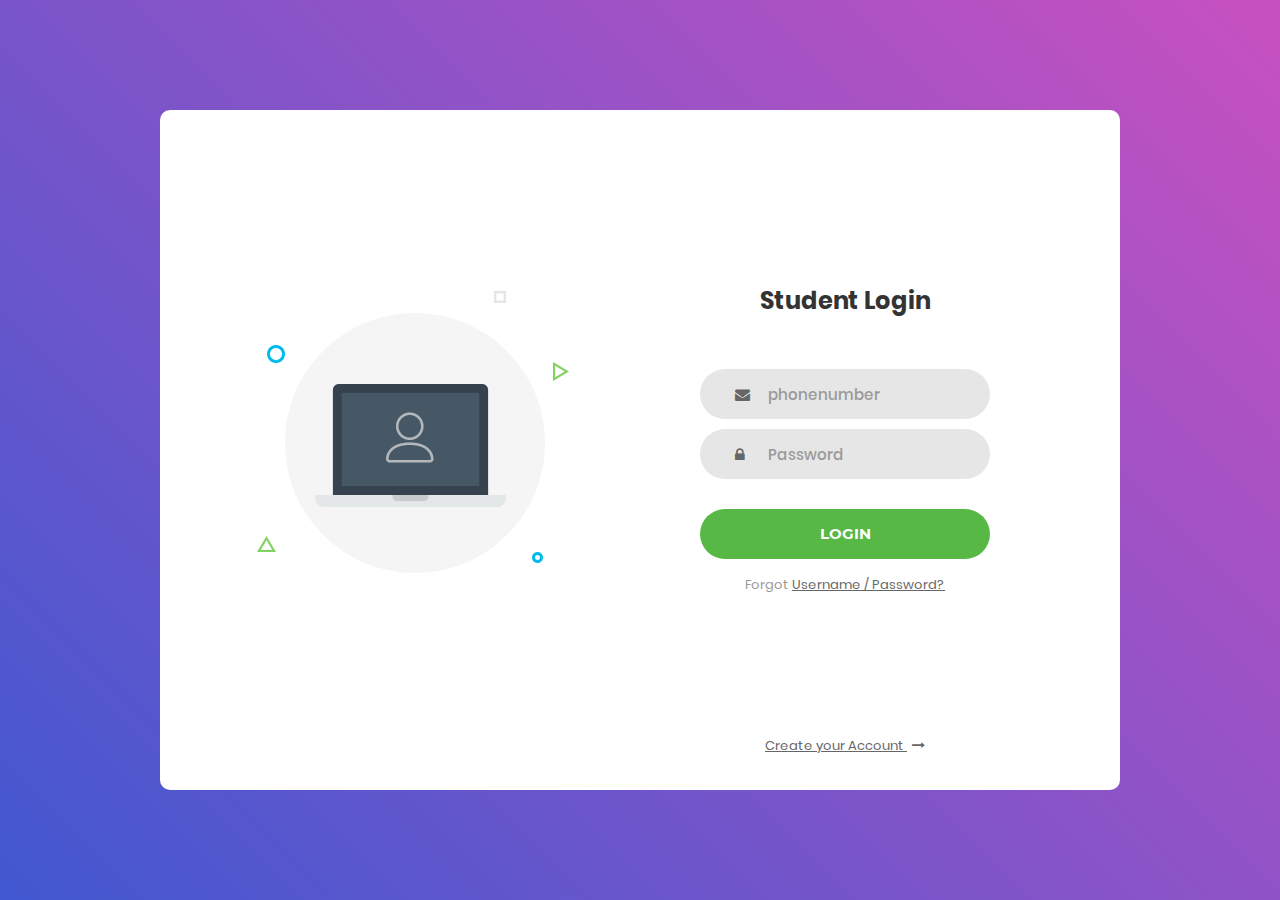
==== index.html @ 77979a13 "Add files via upload" ====
<!DOCTYPE html>
<html lang="en">
<head>
	<title>Login V1</title>
	<meta charset="UTF-8">
	<meta name="viewport" content="width=device-width, initial-scale=1">
<!--===============================================================================================-->	
	<link rel="icon" type="image/png" href="images/icons/favicon.ico"/>
<!--===============================================================================================-->
	<link rel="stylesheet" type="text/css" href="vendor/bootstrap/css/bootstrap.min.css">
<!--===============================================================================================-->
	<link rel="stylesheet" type="text/css" href="fonts/font-awesome-4.7.0/css/font-awesome.min.css">
<!--===============================================================================================-->
	<link rel="stylesheet" type="text/css" href="vendor/animate/animate.css">
<!--===============================================================================================-->	
	<link rel="stylesheet" type="text/css" href="vendor/css-hamburgers/hamburgers.min.css">
<!--===============================================================================================-->
	<link rel="stylesheet" type="text/css" href="vendor/select2/select2.min.css">
<!--===============================================================================================-->
	<link rel="stylesheet" type="text/css" href="css/util.css">
	<link rel="stylesheet" type="text/css" href="css/main.css">
<!--===============================================================================================-->
</head>
<body>
	
	<div class="limiter">
		<div class="container-login100">
			<div class="wrap-login100">
				<div class="login100-pic js-tilt" data-tilt>
					<img src="images/img-01.png" alt="IMG">
				</div>

				<form class="login100-form validate-form">
					<span class="login100-form-title">
						Student Login
					</span>

					<div class="wrap-input100 validate-input" data-validate = "Valid email is required: ex@abc.xyz">
						<input class="input100" type="text" name="phone" placeholder="phonenumber">
						<span class="focus-input100"></span>
						<span class="symbol-input100">
							<i class="fa fa-envelope" aria-hidden="true"></i>
						</span>
					</div>

					<div class="wrap-input100 validate-input" data-validate = "Password is required">
						<input class="input100" type="password" name="pass" placeholder="Password">
						<span class="focus-input100"></span>
						<span class="symbol-input100">
							<i class="fa fa-lock" aria-hidden="true"></i>
						</span>
					</div>
					
					<div class="container-login100-form-btn">
						<button class="login100-form-btn">
							Login
						</button>
					</div>

					<div class="text-center p-t-12">
						<span class="txt1">
							Forgot
						</span>
						<a class="txt2" href="#">
							Username / Password?
						</a>
					</div>

					<div class="text-center p-t-136">
						<a class="txt2" href="#">
							Create your Account
							<i class="fa fa-long-arrow-right m-l-5" aria-hidden="true"></i>
						</a>
					</div>
				</form>
			</div>
		</div>
	</div>
	
	

	
<!--===============================================================================================-->	
	<script src="vendor/jquery/jquery-3.2.1.min.js"></script>
<!--===============================================================================================-->
	<script src="vendor/bootstrap/js/popper.js"></script>
	<script src="vendor/bootstrap/js/bootstrap.min.js"></script>
<!--===============================================================================================-->
	<script src="vendor/select2/select2.min.js"></script>
<!--===============================================================================================-->
	<script src="vendor/tilt/tilt.jquery.min.js"></script>
	<script >
		$('.js-tilt').tilt({
			scale: 1.1
		})
	</script>
<!--===============================================================================================-->
	<script src="js/main.js"></script>

</body>
</html>
---- css/util.css ----
/*[ FONT SIZE ]
///////////////////////////////////////////////////////////
*/
.fs-1 {font-size: 1px;}
.fs-2 {font-size: 2px;}
.fs-3 {font-size: 3px;}
.fs-4 {font-size: 4px;}
.fs-5 {font-size: 5px;}
.fs-6 {font-size: 6px;}
.fs-7 {font-size: 7px;}
.fs-8 {font-size: 8px;}
.fs-9 {font-size: 9px;}
.fs-10 {font-size: 10px;}
.fs-11 {font-size: 11px;}
.fs-12 {font-size: 12px;}
.fs-13 {font-size: 13px;}
.fs-14 {font-size: 14px;}
.fs-15 {font-size: 15px;}
.fs-16 {font-size: 16px;}
.fs-17 {font-size: 17px;}
.fs-18 {font-size: 18px;}
.fs-19 {font-size: 19px;}
.fs-20 {font-size: 20px;}
.fs-21 {font-size: 21px;}
.fs-22 {font-size: 22px;}
.fs-23 {font-size: 23px;}
.fs-24 {font-size: 24px;}
.fs-25 {font-size: 25px;}
.fs-26 {font-size: 26px;}
.fs-27 {font-size: 27px;}
.fs-28 {font-size: 28px;}
.fs-29 {font-size: 29px;}
.fs-30 {font-size: 30px;}
.fs-31 {font-size: 31px;}
.fs-32 {font-size: 32px;}
.fs-33 {font-size: 33px;}
.fs-34 {font-size: 34px;}
.fs-35 {font-size: 35px;}
.fs-36 {font-size: 36px;}
.fs-37 {font-size: 37px;}
.fs-38 {font-size: 38px;}
.fs-39 {font-size: 39px;}
.fs-40 {font-size: 40px;}
.fs-41 {font-size: 41px;}
.fs-42 {font-size: 42px;}
.fs-43 {font-size: 43px;}
.fs-44 {font-size: 44px;}
.fs-45 {font-size: 45px;}
.fs-46 {font-size: 46px;}
.fs-47 {font-size: 47px;}
.fs-48 {font-size: 48px;}
.fs-49 {font-size: 49px;}
.fs-50 {font-size: 50px;}
.fs-51 {font-size: 51px;}
.fs-52 {font-size: 52px;}
.fs-53 {font-size: 53px;}
.fs-54 {font-size: 54px;}
.fs-55 {font-size: 55px;}
.fs-56 {font-size: 56px;}
.fs-57 {font-size: 57px;}
.fs-58 {font-size: 58px;}
.fs-59 {font-size: 59px;}
.fs-60 {font-size: 60px;}
.fs-61 {font-size: 61px;}
.fs-62 {font-size: 62px;}
.fs-63 {font-size: 63px;}
.fs-64 {font-size: 64px;}
.fs-65 {font-size: 65px;}
.fs-66 {font-size: 66px;}
.fs-67 {font-size: 67px;}
.fs-68 {font-size: 68px;}
.fs-69 {font-size: 69px;}
.fs-70 {font-size: 70px;}
.fs-71 {font-size: 71px;}
.fs-72 {font-size: 72px;}
.fs-73 {font-size: 73px;}
.fs-74 {font-size: 74px;}
.fs-75 {font-size: 75px;}
.fs-76 {font-size: 76px;}
.fs-77 {font-size: 77px;}
.fs-78 {font-size: 78px;}
.fs-79 {font-size: 79px;}
.fs-80 {font-size: 80px;}
.fs-81 {font-size: 81px;}
.fs-82 {font-size: 82px;}
.fs-83 {font-size: 83px;}
.fs-84 {font-size: 84px;}
.fs-85 {font-size: 85px;}
.fs-86 {font-size: 86px;}
.fs-87 {font-size: 87px;}
.fs-88 {font-size: 88px;}
.fs-89 {font-size: 89px;}
.fs-90 {font-size: 90px;}
.fs-91 {font-size: 91px;}
.fs-92 {font-size: 92px;}
.fs-93 {font-size: 93px;}
.fs-94 {font-size: 94px;}
.fs-95 {font-size: 95px;}
.fs-96 {font-size: 96px;}
.fs-97 {font-size: 97px;}
.fs-98 {font-size: 98px;}
.fs-99 {font-size: 99px;}
.fs-100 {font-size: 100px;}
.fs-101 {font-size: 101px;}
.fs-102 {font-size: 102px;}
.fs-103 {font-size: 103px;}
.fs-104 {font-size: 104px;}
.fs-105 {font-size: 105px;}
.fs-106 {font-size: 106px;}
.fs-107 {font-size: 107px;}
.fs-108 {font-size: 108px;}
.fs-109 {font-size: 109px;}
.fs-110 {font-size: 110px;}
.fs-111 {font-size: 111px;}
.fs-112 {font-size: 112px;}
.fs-113 {font-size: 113px;}
.fs-114 {font-size: 114px;}
.fs-115 {font-size: 115px;}
.fs-116 {font-size: 116px;}
.fs-117 {font-size: 117px;}
.fs-118 {font-size: 118px;}
.fs-119 {font-size: 119px;}
.fs-120 {font-size: 120px;}
.fs-121 {font-size: 121px;}
.fs-122 {font-size: 122px;}
.fs-123 {font-size: 123px;}
.fs-124 {font-size: 124px;}
.fs-125 {font-size: 125px;}
.fs-126 {font-size: 126px;}
.fs-127 {font-size: 127px;}
.fs-128 {font-size: 128px;}
.fs-129 {font-size: 129px;}
.fs-130 {font-size: 130px;}
.fs-131 {font-size: 131px;}
.fs-132 {font-size: 132px;}
.fs-133 {font-size: 133px;}
.fs-134 {font-size: 134px;}
.fs-135 {font-size: 135px;}
.fs-136 {font-size: 136px;}
.fs-137 {font-size: 137px;}
.fs-138 {font-size: 138px;}
.fs-139 {font-size: 139px;}
.fs-140 {font-size: 140px;}
.fs-141 {font-size: 141px;}
.fs-142 {font-size: 142px;}
.fs-143 {font-size: 143px;}
.fs-144 {font-size: 144px;}
.fs-145 {font-size: 145px;}
.fs-146 {font-size: 146px;}
.fs-147 {font-size: 147px;}
.fs-148 {font-size: 148px;}
.fs-149 {font-size: 149px;}
.fs-150 {font-size: 150px;}
.fs-151 {font-size: 151px;}
.fs-152 {font-size: 152px;}
.fs-153 {font-size: 153px;}
.fs-154 {font-size: 154px;}
.fs-155 {font-size: 155px;}
.fs-156 {font-size: 156px;}
.fs-157 {font-size: 157px;}
.fs-158 {font-size: 158px;}
.fs-159 {font-size: 159px;}
.fs-160 {font-size: 160px;}
.fs-161 {font-size: 161px;}
.fs-162 {font-size: 162px;}
.fs-163 {font-size: 163px;}
.fs-164 {font-size: 164px;}
.fs-165 {font-size: 165px;}
.fs-166 {font-size: 166px;}
.fs-167 {font-size: 167px;}
.fs-168 {font-size: 168px;}
.fs-169 {font-size: 169px;}
.fs-170 {font-size: 170px;}
.fs-171 {font-size: 171px;}
.fs-172 {font-size: 172px;}
.fs-173 {font-size: 173px;}
.fs-174 {font-size: 174px;}
.fs-175 {font-size: 175px;}
.fs-176 {font-size: 176px;}
.fs-177 {font-size: 177px;}
.fs-178 {font-size: 178px;}
.fs-179 {font-size: 179px;}
.fs-180 {font-size: 180px;}
.fs-181 {font-size: 181px;}
.fs-182 {font-size: 182px;}
.fs-183 {font-size: 183px;}
.fs-184 {font-size: 184px;}
.fs-185 {font-size: 185px;}
.fs-186 {font-size: 186px;}
.fs-187 {font-size: 187px;}
.fs-188 {font-size: 188px;}
.fs-189 {font-size: 189px;}
.fs-190 {font-size: 190px;}
.fs-191 {font-size: 191px;}
.fs-192 {font-size: 192px;}
.fs-193 {font-size: 193px;}
.fs-194 {font-size: 194px;}
.fs-195 {font-size: 195px;}
.fs-196 {font-size: 196px;}
.fs-197 {font-size: 197px;}
.fs-198 {font-size: 198px;}
.fs-199 {font-size: 199px;}
.fs-200 {font-size: 200px;}

/*[ PADDING ]
///////////////////////////////////////////////////////////
*/
.p-t-0 {padding-top: 0px;}
.p-t-1 {padding-top: 1px;}
.p-t-2 {padding-top: 2px;}
.p-t-3 {padding-top: 3px;}
.p-t-4 {padding-top: 4px;}
.p-t-5 {padding-top: 5px;}
.p-t-6 {padding-top: 6px;}
.p-t-7 {padding-top: 7px;}
.p-t-8 {padding-top: 8px;}
.p-t-9 {padding-top: 9px;}
.p-t-10 {padding-top: 10px;}
.p-t-11 {padding-top: 11px;}
.p-t-12 {padding-top: 12px;}
.p-t-13 {padding-top: 13px;}
.p-t-14 {padding-top: 14px;}
.p-t-15 {padding-top: 15px;}
.p-t-16 {padding-top: 16px;}
.p-t-17 {padding-top: 17px;}
.p-t-18 {padding-top: 18px;}
.p-t-19 {padding-top: 19px;}
.p-t-20 {padding-top: 20px;}
.p-t-21 {padding-top: 21px;}
.p-t-22 {padding-top: 22px;}
.p-t-23 {padding-top: 23px;}
.p-t-24 {padding-top: 24px;}
.p-t-25 {padding-top: 25px;}
.p-t-26 {padding-top: 26px;}
.p-t-27 {padding-top: 27px;}
.p-t-28 {padding-top: 28px;}
.p-t-29 {padding-top: 29px;}
.p-t-30 {padding-top: 30px;}
.p-t-31 {padding-top: 31px;}
.p-t-32 {padding-top: 32px;}
.p-t-33 {padding-top: 33px;}
.p-t-34 {padding-top: 34px;}
.p-t-35 {padding-top: 35px;}
.p-t-36 {padding-top: 36px;}
.p-t-37 {padding-top: 37px;}
.p-t-38 {padding-top: 38px;}
.p-t-39 {padding-top: 39px;}
.p-t-40 {padding-top: 40px;}
.p-t-41 {padding-top: 41px;}
.p-t-42 {padding-top: 42px;}
.p-t-43 {padding-top: 43px;}
.p-t-44 {padding-top: 44px;}
.p-t-45 {padding-top: 45px;}
.p-t-46 {padding-top: 46px;}
.p-t-47 {padding-top: 47px;}
.p-t-48 {padding-top: 48px;}
.p-t-49 {padding-top: 49px;}
.p-t-50 {padding-top: 50px;}
.p-t-51 {padding-top: 51px;}
.p-t-52 {padding-top: 52px;}
.p-t-53 {padding-top: 53px;}
.p-t-54 {padding-top: 54px;}
.p-t-55 {padding-top: 55px;}
.p-t-56 {padding-top: 56px;}
.p-t-57 {padding-top: 57px;}
.p-t-58 {padding-top: 58px;}
.p-t-59 {padding-top: 59px;}
.p-t-60 {padding-top: 60px;}
.p-t-61 {padding-top: 61px;}
.p-t-62 {padding-top: 62px;}
.p-t-63 {padding-top: 63px;}
.p-t-64 {padding-top: 64px;}
.p-t-65 {padding-top: 65px;}
.p-t-66 {padding-top: 66px;}
.p-t-67 {padding-top: 67px;}
.p-t-68 {padding-top: 68px;}
.p-t-69 {padding-top: 69px;}
.p-t-70 {padding-top: 70px;}
.p-t-71 {padding-top: 71px;}
.p-t-72 {padding-top: 72px;}
.p-t-73 {padding-top: 73px;}
.p-t-74 {padding-top: 74px;}
.p-t-75 {padding-top: 75px;}
.p-t-76 {padding-top: 76px;}
.p-t-77 {padding-top: 77px;}
.p-t-78 {padding-top: 78px;}
.p-t-79 {padding-top: 79px;}
.p-t-80 {padding-top: 80px;}
.p-t-81 {padding-top: 81px;}
.p-t-82 {padding-top: 82px;}
.p-t-83 {padding-top: 83px;}
.p-t-84 {padding-top: 84px;}
.p-t-85 {padding-top: 85px;}
.p-t-86 {padding-top: 86px;}
.p-t-87 {padding-top: 87px;}
.p-t-88 {padding-top: 88px;}
.p-t-89 {padding-top: 89px;}
.p-t-90 {padding-top: 90px;}
.p-t-91 {padding-top: 91px;}
.p-t-92 {padding-top: 92px;}
.p-t-93 {padding-top: 93px;}
.p-t-94 {padding-top: 94px;}
.p-t-95 {padding-top: 95px;}
.p-t-96 {padding-top: 96px;}
.p-t-97 {padding-top: 97px;}
.p-t-98 {padding-top: 98px;}
.p-t-99 {padding-top: 99px;}
.p-t-100 {padding-top: 100px;}
.p-t-101 {padding-top: 101px;}
.p-t-102 {padding-top: 102px;}
.p-t-103 {padding-top: 103px;}
.p-t-104 {padding-top: 104px;}
.p-t-105 {padding-top: 105px;}
.p-t-106 {padding-top: 106px;}
.p-t-107 {padding-top: 107px;}
.p-t-108 {padding-top: 108px;}
.p-t-109 {padding-top: 109px;}
.p-t-110 {padding-top: 110px;}
.p-t-111 {padding-top: 111px;}
.p-t-112 {padding-top: 112px;}
.p-t-113 {padding-top: 113px;}
.p-t-114 {padding-top: 114px;}
.p-t-115 {padding-top: 115px;}
.p-t-116 {padding-top: 116px;}
.p-t-117 {padding-top: 117px;}
.p-t-118 {padding-top: 118px;}
.p-t-119 {padding-top: 119px;}
.p-t-120 {padding-top: 120px;}
.p-t-121 {padding-top: 121px;}
.p-t-122 {padding-top: 122px;}
.p-t-123 {padding-top: 123px;}
.p-t-124 {padding-top: 124px;}
.p-t-125 {padding-top: 125px;}
.p-t-126 {padding-top: 126px;}
.p-t-127 {padding-top: 127px;}
.p-t-128 {padding-top: 128px;}
.p-t-129 {padding-top: 129px;}
.p-t-130 {padding-top: 130px;}
.p-t-131 {padding-top: 131px;}
.p-t-132 {padding-top: 132px;}
.p-t-133 {padding-top: 133px;}
.p-t-134 {padding-top: 134px;}
.p-t-135 {padding-top: 135px;}
.p-t-136 {padding-top: 136px;}
.p-t-137 {padding-top: 137px;}
.p-t-138 {padding-top: 138px;}
.p-t-139 {padding-top: 139px;}
.p-t-140 {padding-top: 140px;}
.p-t-141 {padding-top: 141px;}
.p-t-142 {padding-top: 142px;}
.p-t-143 {padding-top: 143px;}
.p-t-144 {padding-top: 144px;}
.p-t-145 {padding-top: 145px;}
.p-t-146 {padding-top: 146px;}
.p-t-147 {padding-top: 147px;}
.p-t-148 {padding-top: 148px;}
.p-t-149 {padding-top: 149px;}
.p-t-150 {padding-top: 150px;}
.p-t-151 {padding-top: 151px;}
.p-t-152 {padding-top: 152px;}
.p-t-153 {padding-top: 153px;}
.p-t-154 {padding-top: 154px;}
.p-t-155 {padding-top: 155px;}
.p-t-156 {padding-top: 156px;}
.p-t-157 {padding-top: 157px;}
.p-t-158 {padding-top: 158px;}
.p-t-159 {padding-top: 159px;}
.p-t-160 {padding-top: 160px;}
.p-t-161 {padding-top: 161px;}
.p-t-162 {padding-top: 162px;}
.p-t-163 {padding-top: 163px;}
.p-t-164 {padding-top: 164px;}
.p-t-165 {padding-top: 165px;}
.p-t-166 {padding-top: 166px;}
.p-t-167 {padding-top: 167px;}
.p-t-168 {padding-top: 168px;}
.p-t-169 {padding-top: 169px;}
.p-t-170 {padding-top: 170px;}
.p-t-171 {padding-top: 171px;}
.p-t-172 {padding-top: 172px;}
.p-t-173 {padding-top: 173px;}
.p-t-174 {padding-top: 174px;}
.p-t-175 {padding-top: 175px;}
.p-t-176 {padding-top: 176px;}
.p-t-177 {padding-top: 177px;}
.p-t-178 {padding-top: 178px;}
.p-t-179 {padding-top: 179px;}
.p-t-180 {padding-top: 180px;}
.p-t-181 {padding-top: 181px;}
.p-t-182 {padding-top: 182px;}
.p-t-183 {padding-top: 183px;}
.p-t-184 {padding-top: 184px;}
.p-t-185 {padding-top: 185px;}
.p-t-186 {padding-top: 186px;}
.p-t-187 {padding-top: 187px;}
.p-t-188 {padding-top: 188px;}
.p-t-189 {padding-top: 189px;}
.p-t-190 {padding-top: 190px;}
.p-t-191 {padding-top: 191px;}
.p-t-192 {padding-top: 192px;}
.p-t-193 {padding-top: 193px;}
.p-t-194 {padding-top: 194px;}
.p-t-195 {padding-top: 195px;}
.p-t-196 {padding-top: 196px;}
.p-t-197 {padding-top: 197px;}
.p-t-198 {padding-top: 198px;}
.p-t-199 {padding-top: 199px;}
.p-t-200 {padding-top: 200px;}
.p-t-201 {padding-top: 201px;}
.p-t-202 {padding-top: 202px;}
.p-t-203 {padding-top: 203px;}
.p-t-204 {padding-top: 204px;}
.p-t-205 {padding-top: 205px;}
.p-t-206 {padding-top: 206px;}
.p-t-207 {padding-top: 207px;}
.p-t-208 {padding-top: 208px;}
.p-t-209 {padding-top: 209px;}
.p-t-210 {padding-top: 210px;}
.p-t-211 {padding-top: 211px;}
.p-t-212 {padding-top: 212px;}
.p-t-213 {padding-top: 213px;}
.p-t-214 {padding-top: 214px;}
.p-t-215 {padding-top: 215px;}
.p-t-216 {padding-top: 216px;}
.p-t-217 {padding-top: 217px;}
.p-t-218 {padding-top: 218px;}
.p-t-219 {padding-top: 219px;}
.p-t-220 {padding-top: 220px;}
.p-t-221 {padding-top: 221px;}
.p-t-222 {padding-top: 222px;}
.p-t-223 {padding-top: 223px;}
.p-t-224 {padding-top: 224px;}
.p-t-225 {padding-top: 225px;}
.p-t-226 {padding-top: 226px;}
.p-t-227 {padding-top: 227px;}
.p-t-228 {padding-top: 228px;}
.p-t-229 {padding-top: 229px;}
.p-t-230 {padding-top: 230px;}
.p-t-231 {padding-top: 231px;}
.p-t-232 {padding-top: 232px;}
.p-t-233 {padding-top: 233px;}
.p-t-234 {padding-top: 234px;}
.p-t-235 {padding-top: 235px;}
.p-t-236 {padding-top: 236px;}
.p-t-237 {padding-top: 237px;}
.p-t-238 {padding-top: 238px;}
.p-t-239 {padding-top: 239px;}
.p-t-240 {padding-top: 240px;}
.p-t-241 {padding-top: 241px;}
.p-t-242 {padding-top: 242px;}
.p-t-243 {padding-top: 243px;}
.p-t-244 {padding-top: 244px;}
.p-t-245 {padding-top: 245px;}
.p-t-246 {padding-top: 246px;}
.p-t-247 {padding-top: 247px;}
.p-t-248 {padding-top: 248px;}
.p-t-249 {padding-top: 249px;}
.p-t-250 {padding-top: 250px;}
.p-b-0 {padding-bottom: 0px;}
.p-b-1 {padding-bottom: 1px;}
.p-b-2 {padding-bottom: 2px;}
.p-b-3 {padding-bottom: 3px;}
.p-b-4 {padding-bottom: 4px;}
.p-b-5 {padding-bottom: 5px;}
.p-b-6 {padding-bottom: 6px;}
.p-b-7 {padding-bottom: 7px;}
.p-b-8 {padding-bottom: 8px;}
.p-b-9 {padding-bottom: 9px;}
.p-b-10 {padding-bottom: 10px;}
.p-b-11 {padding-bottom: 11px;}
.p-b-12 {padding-bottom: 12px;}
.p-b-13 {padding-bottom: 13px;}
.p-b-14 {padding-bottom: 14px;}
.p-b-15 {padding-bottom: 15px;}
.p-b-16 {padding-bottom: 16px;}
.p-b-17 {padding-bottom: 17px;}
.p-b-18 {padding-bottom: 18px;}
.p-b-19 {padding-bottom: 19px;}
.p-b-20 {padding-bottom: 20px;}
.p-b-21 {padding-bottom: 21px;}
.p-b-22 {padding-bottom: 22px;}
.p-b-23 {padding-bottom: 23px;}
.p-b-24 {padding-bottom: 24px;}
.p-b-25 {padding-bottom: 25px;}
.p-b-26 {padding-bottom: 26px;}
.p-b-27 {padding-bottom: 27px;}
.p-b-28 {padding-bottom: 28px;}
.p-b-29 {padding-bottom: 29px;}
.p-b-30 {padding-bottom: 30px;}
.p-b-31 {padding-bottom: 31px;}
.p-b-32 {padding-bottom: 32px;}
.p-b-33 {padding-bottom: 33px;}
.p-b-34 {padding-bottom: 34px;}
.p-b-35 {padding-bottom: 35px;}
.p-b-36 {padding-bottom: 36px;}
.p-b-37 {padding-bottom: 37px;}
.p-b-38 {padding-bottom: 38px;}
.p-b-39 {padding-bottom: 39px;}
.p-b-40 {padding-bottom: 40px;}
.p-b-41 {padding-bottom: 41px;}
.p-b-42 {padding-bottom: 42px;}
.p-b-43 {padding-bottom: 43px;}
.p-b-44 {padding-bottom: 44px;}
.p-b-45 {padding-bottom: 45px;}
.p-b-46 {padding-bottom: 46px;}
.p-b-47 {padding-bottom: 47px;}
.p-b-48 {padding-bottom: 48px;}
.p-b-49 {padding-bottom: 49px;}
.p-b-50 {padding-bottom: 50px;}
.p-b-51 {padding-bottom: 51px;}
.p-b-52 {padding-bottom: 52px;}
.p-b-53 {padding-bottom: 53px;}
.p-b-54 {padding-bottom: 54px;}
.p-b-55 {padding-bottom: 55px;}
.p-b-56 {padding-bottom: 56px;}
.p-b-57 {padding-bottom: 57px;}
.p-b-58 {padding-bottom: 58px;}
.p-b-59 {padding-bottom: 59px;}
.p-b-60 {padding-bottom: 60px;}
.p-b-61 {padding-bottom: 61px;}
.p-b-62 {padding-bottom: 62px;}
.p-b-63 {padding-bottom: 63px;}
.p-b-64 {padding-bottom: 64px;}
.p-b-65 {padding-bottom: 65px;}
.p-b-66 {padding-bottom: 66px;}
.p-b-67 {padding-bottom: 67px;}
.p-b-68 {padding-bottom: 68px;}
.p-b-69 {padding-bottom: 69px;}
.p-b-70 {padding-bottom: 70px;}
.p-b-71 {padding-bottom: 71px;}
.p-b-72 {padding-bottom: 72px;}
.p-b-73 {padding-bottom: 73px;}
.p-b-74 {padding-bottom: 74px;}
.p-b-75 {padding-bottom: 75px;}
.p-b-76 {padding-bottom: 76px;}
.p-b-77 {padding-bottom: 77px;}
.p-b-78 {padding-bottom: 78px;}
.p-b-79 {padding-bottom: 79px;}
.p-b-80 {padding-bottom: 80px;}
.p-b-81 {padding-bottom: 81px;}
.p-b-82 {padding-bottom: 82px;}
.p-b-83 {padding-bottom: 83px;}
.p-b-84 {padding-bottom: 84px;}
.p-b-85 {padding-bottom: 85px;}
.p-b-86 {padding-bottom: 86px;}
.p-b-87 {padding-bottom: 87px;}
.p-b-88 {padding-bottom: 88px;}
.p-b-89 {padding-bottom: 89px;}
.p-b-90 {padding-bottom: 90px;}
.p-b-91 {padding-bottom: 91px;}
.p-b-92 {padding-bottom: 92px;}
.p-b-93 {padding-bottom: 93px;}
.p-b-94 {padding-bottom: 94px;}
.p-b-95 {padding-bottom: 95px;}
.p-b-96 {padding-bottom: 96px;}
.p-b-97 {padding-bottom: 97px;}
.p-b-98 {padding-bottom: 98px;}
.p-b-99 {padding-bottom: 99px;}
.p-b-100 {padding-bottom: 100px;}
.p-b-101 {padding-bottom: 101px;}
.p-b-102 {padding-bottom: 102px;}
.p-b-103 {padding-bottom: 103px;}
.p-b-104 {padding-bottom: 104px;}
.p-b-105 {padding-bottom: 105px;}
.p-b-106 {padding-bottom: 106px;}
.p-b-107 {padding-bottom: 107px;}
.p-b-108 {padding-bottom: 108px;}
.p-b-109 {padding-bottom: 109px;}
.p-b-110 {padding-bottom: 110px;}
.p-b-111 {padding-bottom: 111px;}
.p-b-112 {padding-bottom: 112px;}
.p-b-113 {padding-bottom: 113px;}
.p-b-114 {padding-bottom: 114px;}
.p-b-115 {padding-bottom: 115px;}
.p-b-116 {padding-bottom: 116px;}
.p-b-117 {padding-bottom: 117px;}
.p-b-118 {padding-bottom: 118px;}
.p-b-119 {padding-bottom: 119px;}
.p-b-120 {padding-bottom: 120px;}
.p-b-121 {padding-bottom: 121px;}
.p-b-122 {padding-bottom: 122px;}
.p-b-123 {padding-bottom: 123px;}
.p-b-124 {padding-bottom: 124px;}
.p-b-125 {padding-bottom: 125px;}
.p-b-126 {padding-bottom: 126px;}
.p-b-127 {padding-bottom: 127px;}
.p-b-128 {padding-bottom: 128px;}
.p-b-129 {padding-bottom: 129px;}
.p-b-130 {padding-bottom: 130px;}
.p-b-131 {padding-bottom: 131px;}
.p-b-132 {padding-bottom: 132px;}
.p-b-133 {padding-bottom: 133px;}
.p-b-134 {padding-bottom: 134px;}
.p-b-135 {padding-bottom: 135px;}
.p-b-136 {padding-bottom: 136px;}
.p-b-137 {padding-bottom: 137px;}
.p-b-138 {padding-bottom: 138px;}
.p-b-139 {padding-bottom: 139px;}
.p-b-140 {padding-bottom: 140px;}
.p-b-141 {padding-bottom: 141px;}
.p-b-142 {padding-bottom: 142px;}
.p-b-143 {padding-bottom: 143px;}
.p-b-144 {padding-bottom: 144px;}
.p-b-145 {padding-bottom: 145px;}
.p-b-146 {padding-bottom: 146px;}
.p-b-147 {padding-bottom: 147px;}
.p-b-148 {padding-bottom: 148px;}
.p-b-149 {padding-bottom: 149px;}
.p-b-150 {padding-bottom: 150px;}
.p-b-151 {padding-bottom: 151px;}
.p-b-152 {padding-bottom: 152px;}
.p-b-153 {padding-bottom: 153px;}
.p-b-154 {padding-bottom: 154px;}
.p-b-155 {padding-bottom: 155px;}
.p-b-156 {padding-bottom: 156px;}
.p-b-157 {padding-bottom: 157px;}
.p-b-158 {padding-bottom: 158px;}
.p-b-159 {padding-bottom: 159px;}
.p-b-160 {padding-bottom: 160px;}
.p-b-161 {padding-bottom: 161px;}
.p-b-162 {padding-bottom: 162px;}
.p-b-163 {padding-bottom: 163px;}
.p-b-164 {padding-bottom: 164px;}
.p-b-165 {padding-bottom: 165px;}
.p-b-166 {padding-bottom: 166px;}
.p-b-167 {padding-bottom: 167px;}
.p-b-168 {padding-bottom: 168px;}
.p-b-169 {padding-bottom: 169px;}
.p-b-170 {padding-bottom: 170px;}
.p-b-171 {padding-bottom: 171px;}
.p-b-172 {padding-bottom: 172px;}
.p-b-173 {padding-bottom: 173px;}
.p-b-174 {padding-bottom: 174px;}
.p-b-175 {padding-bottom: 175px;}
.p-b-176 {padding-bottom: 176px;}
.p-b-177 {padding-bottom: 177px;}
.p-b-178 {padding-bottom: 178px;}
.p-b-179 {padding-bottom: 179px;}
.p-b-180 {padding-bottom: 180px;}
.p-b-181 {padding-bottom: 181px;}
.p-b-182 {padding-bottom: 182px;}
.p-b-183 {padding-bottom: 183px;}
.p-b-184 {padding-bottom: 184px;}
.p-b-185 {padding-bottom: 185px;}
.p-b-186 {padding-bottom: 186px;}
.p-b-187 {padding-bottom: 187px;}
.p-b-188 {padding-bottom: 188px;}
.p-b-189 {padding-bottom: 189px;}
.p-b-190 {padding-bottom: 190px;}
.p-b-191 {padding-bottom: 191px;}
.p-b-192 {padding-bottom: 192px;}
.p-b-193 {padding-bottom: 193px;}
.p-b-194 {padding-bottom: 194px;}
.p-b-195 {padding-bottom: 195px;}
.p-b-196 {padding-bottom: 196px;}
.p-b-197 {padding-bottom: 197px;}
.p-b-198 {padding-bottom: 198px;}
.p-b-199 {padding-bottom: 199px;}
.p-b-200 {padding-bottom: 200px;}
.p-b-201 {padding-bottom: 201px;}
.p-b-202 {padding-bottom: 202px;}
.p-b-203 {padding-bottom: 203px;}
.p-b-204 {padding-bottom: 204px;}
.p-b-205 {padding-bottom: 205px;}
.p-b-206 {padding-bottom: 206px;}
.p-b-207 {padding-bottom: 207px;}
.p-b-208 {padding-bottom: 208px;}
.p-b-209 {padding-bottom: 209px;}
.p-b-210 {padding-bottom: 210px;}
.p-b-211 {padding-bottom: 211px;}
.p-b-212 {padding-bottom: 212px;}
.p-b-213 {padding-bottom: 213px;}
.p-b-214 {padding-bottom: 214px;}
.p-b-215 {padding-bottom: 215px;}
.p-b-216 {padding-bottom: 216px;}
.p-b-217 {padding-bottom: 217px;}
.p-b-218 {padding-bottom: 218px;}
.p-b-219 {padding-bottom: 219px;}
.p-b-220 {padding-bottom: 220px;}
.p-b-221 {padding-bottom: 221px;}
.p-b-222 {padding-bottom: 222px;}
.p-b-223 {padding-bottom: 223px;}
.p-b-224 {padding-bottom: 224px;}
.p-b-225 {padding-bottom: 225px;}
.p-b-226 {padding-bottom: 226px;}
.p-b-227 {padding-bottom: 227px;}
.p-b-228 {padding-bottom: 228px;}
.p-b-229 {padding-bottom: 229px;}
.p-b-230 {padding-bottom: 230px;}
.p-b-231 {padding-bottom: 231px;}
.p-b-232 {padding-bottom: 232px;}
.p-b-233 {padding-bottom: 233px;}
.p-b-234 {padding-bottom: 234px;}
.p-b-235 {padding-bottom: 235px;}
.p-b-236 {padding-bottom: 236px;}
.p-b-237 {padding-bottom: 237px;}
.p-b-238 {padding-bottom: 238px;}
.p-b-239 {padding-bottom: 239px;}
.p-b-240 {padding-bottom: 240px;}
.p-b-241 {padding-bottom: 241px;}
.p-b-242 {padding-bottom: 242px;}
.p-b-243 {padding-bottom: 243px;}
.p-b-244 {padding-bottom: 244px;}
.p-b-245 {padding-bottom: 245px;}
.p-b-246 {padding-bottom: 246px;}
.p-b-247 {padding-bottom: 247px;}
.p-b-248 {padding-bottom: 248px;}
.p-b-249 {padding-bottom: 249px;}
.p-b-250 {padding-bottom: 250px;}
.p-l-0 {padding-left: 0px;}
.p-l-1 {padding-left: 1px;}
.p-l-2 {padding-left: 2px;}
.p-l-3 {padding-left: 3px;}
.p-l-4 {padding-left: 4px;}
.p-l-5 {padding-left: 5px;}
.p-l-6 {padding-left: 6px;}
.p-l-7 {padding-left: 7px;}
.p-l-8 {padding-left: 8px;}
.p-l-9 {padding-left: 9px;}
.p-l-10 {padding-left: 10px;}
.p-l-11 {padding-left: 11px;}
.p-l-12 {padding-left: 12px;}
.p-l-13 {padding-left: 13px;}
.p-l-14 {padding-left: 14px;}
.p-l-15 {padding-left: 15px;}
.p-l-16 {padding-left: 16px;}
.p-l-17 {padding-left: 17px;}
.p-l-18 {padding-left: 18px;}
.p-l-19 {padding-left: 19px;}
.p-l-20 {padding-left: 20px;}
.p-l-21 {padding-left: 21px;}
.p-l-22 {padding-left: 22px;}
.p-l-23 {padding-left: 23px;}
.p-l-24 {padding-left: 24px;}
.p-l-25 {padding-left: 25px;}
.p-l-26 {padding-left: 26px;}
.p-l-27 {padding-left: 27px;}
.p-l-28 {padding-left: 28px;}
.p-l-29 {padding-left: 29px;}
.p-l-30 {padding-left: 30px;}
.p-l-31 {padding-left: 31px;}
.p-l-32 {padding-left: 32px;}
.p-l-33 {padding-left: 33px;}
.p-l-34 {padding-left: 34px;}
.p-l-35 {padding-left: 35px;}
.p-l-36 {padding-left: 36px;}
.p-l-37 {padding-left: 37px;}
.p-l-38 {padding-left: 38px;}
.p-l-39 {padding-left: 39px;}
.p-l-40 {padding-left: 40px;}
.p-l-41 {padding-left: 41px;}
.p-l-42 {padding-left: 42px;}
.p-l-43 {padding-left: 43px;}
.p-l-44 {padding-left: 44px;}
.p-l-45 {padding-left: 45px;}
.p-l-46 {padding-left: 46px;}
.p-l-47 {padding-left: 47px;}
.p-l-48 {padding-left: 48px;}
.p-l-49 {padding-left: 49px;}
.p-l-50 {padding-left: 50px;}
.p-l-51 {padding-left: 51px;}
.p-l-52 {padding-left: 52px;}
.p-l-53 {padding-left: 53px;}
.p-l-54 {padding-left: 54px;}
.p-l-55 {padding-left: 55px;}
.p-l-56 {padding-left: 56px;}
.p-l-57 {padding-left: 57px;}
.p-l-58 {padding-left: 58px;}
.p-l-59 {padding-left: 59px;}
.p-l-60 {padding-left: 60px;}
.p-l-61 {padding-left: 61px;}
.p-l-62 {padding-left: 62px;}
.p-l-63 {padding-left: 63px;}
.p-l-64 {padding-left: 64px;}
.p-l-65 {padding-left: 65px;}
.p-l-66 {padding-left: 66px;}
.p-l-67 {padding-left: 67px;}
.p-l-68 {padding-left: 68px;}
.p-l-69 {padding-left: 69px;}
.p-l-70 {padding-left: 70px;}
.p-l-71 {padding-left: 71px;}
.p-l-72 {padding-left: 72px;}
.p-l-73 {padding-left: 73px;}
.p-l-74 {padding-left: 74px;}
.p-l-75 {padding-left: 75px;}
.p-l-76 {padding-left: 76px;}
.p-l-77 {padding-left: 77px;}
.p-l-78 {padding-left: 78px;}
.p-l-79 {padding-left: 79px;}
.p-l-80 {padding-left: 80px;}
.p-l-81 {padding-left: 81px;}
.p-l-82 {padding-left: 82px;}
.p-l-83 {padding-left: 83px;}
.p-l-84 {padding-left: 84px;}
.p-l-85 {padding-left: 85px;}
.p-l-86 {padding-left: 86px;}
.p-l-87 {padding-left: 87px;}
.p-l-88 {padding-left: 88px;}
.p-l-89 {padding-left: 89px;}
.p-l-90 {padding-left: 90px;}
.p-l-91 {padding-left: 91px;}
.p-l-92 {padding-left: 92px;}
.p-l-93 {padding-left: 93px;}
.p-l-94 {padding-left: 94px;}
.p-l-95 {padding-left: 95px;}
.p-l-96 {padding-left: 96px;}
.p-l-97 {padding-left: 97px;}
.p-l-98 {padding-left: 98px;}
.p-l-99 {padding-left: 99px;}
.p-l-100 {padding-left: 100px;}
.p-l-101 {padding-left: 101px;}
.p-l-102 {padding-left: 102px;}
.p-l-103 {padding-left: 103px;}
.p-l-104 {padding-left: 104px;}
.p-l-105 {padding-left: 105px;}
.p-l-106 {padding-left: 106px;}
.p-l-107 {padding-left: 107px;}
.p-l-108 {padding-left: 108px;}
.p-l-109 {padding-left: 109px;}
.p-l-110 {padding-left: 110px;}
.p-l-111 {padding-left: 111px;}
.p-l-112 {padding-left: 112px;}
.p-l-113 {padding-left: 113px;}
.p-l-114 {padding-left: 114px;}
.p-l-115 {padding-left: 115px;}
.p-l-116 {padding-left: 116px;}
.p-l-117 {padding-left: 117px;}
.p-l-118 {padding-left: 118px;}
.p-l-119 {padding-left: 119px;}
.p-l-120 {padding-left: 120px;}
.p-l-121 {padding-left: 121px;}
.p-l-122 {padding-left: 122px;}
.p-l-123 {padding-left: 123px;}
.p-l-124 {padding-left: 124px;}
.p-l-125 {padding-left: 125px;}
.p-l-126 {padding-left: 126px;}
.p-l-127 {padding-left: 127px;}
.p-l-128 {padding-left: 128px;}
.p-l-129 {padding-left: 129px;}
.p-l-130 {padding-left: 130px;}
.p-l-131 {padding-left: 131px;}
.p-l-132 {padding-left: 132px;}
.p-l-133 {padding-left: 133px;}
.p-l-134 {padding-left: 134px;}
.p-l-135 {padding-left: 135px;}
.p-l-136 {padding-left: 136px;}
.p-l-137 {padding-left: 137px;}
.p-l-138 {padding-left: 138px;}
.p-l-139 {padding-left: 139px;}
.p-l-140 {padding-left: 140px;}
.p-l-141 {padding-left: 141px;}
.p-l-142 {padding-left: 142px;}
.p-l-143 {padding-left: 143px;}
.p-l-144 {padding-left: 144px;}
.p-l-145 {padding-left: 145px;}
.p-l-146 {padding-left: 146px;}
.p-l-147 {padding-left: 147px;}
.p-l-148 {padding-left: 148px;}
.p-l-149 {padding-left: 149px;}
.p-l-150 {padding-left: 150px;}
.p-l-151 {padding-left: 151px;}
.p-l-152 {padding-left: 152px;}
.p-l-153 {padding-left: 153px;}
.p-l-154 {padding-left: 154px;}
.p-l-155 {padding-left: 155px;}
.p-l-156 {padding-left: 156px;}
.p-l-157 {padding-left: 157px;}
.p-l-158 {padding-left: 158px;}
.p-l-159 {padding-left: 159px;}
.p-l-160 {padding-left: 160px;}
.p-l-161 {padding-left: 161px;}
.p-l-162 {padding-left: 162px;}
.p-l-163 {padding-left: 163px;}
.p-l-164 {padding-left: 164px;}
.p-l-165 {padding-left: 165px;}
.p-l-166 {padding-left: 166px;}
.p-l-167 {padding-left: 167px;}
.p-l-168 {padding-left: 168px;}
.p-l-169 {padding-left: 169px;}
.p-l-170 {padding-left: 170px;}
.p-l-171 {padding-left: 171px;}
.p-l-172 {padding-left: 172px;}
.p-l-173 {padding-left: 173px;}
.p-l-174 {padding-left: 174px;}
.p-l-175 {padding-left: 175px;}
.p-l-176 {padding-left: 176px;}
.p-l-177 {padding-left: 177px;}
.p-l-178 {padding-left: 178px;}
.p-l-179 {padding-left: 179px;}
.p-l-180 {padding-left: 180px;}
.p-l-181 {padding-left: 181px;}
.p-l-182 {padding-left: 182px;}
.p-l-183 {padding-left: 183px;}
.p-l-184 {padding-left: 184px;}
.p-l-185 {padding-left: 185px;}
.p-l-186 {padding-left: 186px;}
.p-l-187 {padding-left: 187px;}
.p-l-188 {padding-left: 188px;}
.p-l-189 {padding-left: 189px;}
.p-l-190 {padding-left: 190px;}
.p-l-191 {padding-left: 191px;}
.p-l-192 {padding-left: 192px;}
.p-l-193 {padding-left: 193px;}
.p-l-194 {padding-left: 194px;}
.p-l-195 {padding-left: 195px;}
.p-l-196 {padding-left: 196px;}
.p-l-197 {padding-left: 197px;}
.p-l-198 {padding-left: 198px;}
.p-l-199 {padding-left: 199px;}
.p-l-200 {padding-left: 200px;}
.p-l-201 {padding-left: 201px;}
.p-l-202 {padding-left: 202px;}
.p-l-203 {padding-left: 203px;}
.p-l-204 {padding-left: 204px;}
.p-l-205 {padding-left: 205px;}
.p-l-206 {padding-left: 206px;}
.p-l-207 {padding-left: 207px;}
.p-l-208 {padding-left: 208px;}
.p-l-209 {padding-left: 209px;}
.p-l-210 {padding-left: 210px;}
.p-l-211 {padding-left: 211px;}
.p-l-212 {padding-left: 212px;}
.p-l-213 {padding-left: 213px;}
.p-l-214 {padding-left: 214px;}
.p-l-215 {padding-left: 215px;}
.p-l-216 {padding-left: 216px;}
.p-l-217 {padding-left: 217px;}
.p-l-218 {padding-left: 218px;}
.p-l-219 {padding-left: 219px;}
.p-l-220 {padding-left: 220px;}
.p-l-221 {padding-left: 221px;}
.p-l-222 {padding-left: 222px;}
.p-l-223 {padding-left: 223px;}
.p-l-224 {padding-left: 224px;}
.p-l-225 {padding-left: 225px;}
.p-l-226 {padding-left: 226px;}
.p-l-227 {padding-left: 227px;}
.p-l-228 {padding-left: 228px;}
.p-l-229 {padding-left: 229px;}
.p-l-230 {padding-left: 230px;}
.p-l-231 {padding-left: 231px;}
.p-l-232 {padding-left: 232px;}
.p-l-233 {padding-left: 233px;}
.p-l-234 {padding-left: 234px;}
.p-l-235 {padding-left: 235px;}
.p-l-236 {padding-left: 236px;}
.p-l-237 {padding-left: 237px;}
.p-l-238 {padding-left: 238px;}
.p-l-239 {padding-left: 239px;}
.p-l-240 {padding-left: 240px;}
.p-l-241 {padding-left: 241px;}
.p-l-242 {padding-left: 242px;}
.p-l-243 {padding-left: 243px;}
.p-l-244 {padding-left: 244px;}
.p-l-245 {padding-left: 245px;}
.p-l-246 {padding-left: 246px;}
.p-l-247 {padding-left: 247px;}
.p-l-248 {padding-left: 248px;}
.p-l-249 {padding-left: 249px;}
.p-l-250 {padding-left: 250px;}
.p-r-0 {padding-right: 0px;}
.p-r-1 {padding-right: 1px;}
.p-r-2 {padding-right: 2px;}
.p-r-3 {padding-right: 3px;}
.p-r-4 {padding-right: 4px;}
.p-r-5 {padding-right: 5px;}
.p-r-6 {padding-right: 6px;}
.p-r-7 {padding-right: 7px;}
.p-r-8 {padding-right: 8px;}
.p-r-9 {padding-right: 9px;}
.p-r-10 {padding-right: 10px;}
.p-r-11 {padding-right: 11px;}
.p-r-12 {padding-right: 12px;}
.p-r-13 {padding-right: 13px;}
.p-r-14 {padding-right: 14px;}
.p-r-15 {padding-right: 15px;}
.p-r-16 {padding-right: 16px;}
.p-r-17 {padding-right: 17px;}
.p-r-18 {padding-right: 18px;}
.p-r-19 {padding-right: 19px;}
.p-r-20 {padding-right: 20px;}
.p-r-21 {padding-right: 21px;}
.p-r-22 {padding-right: 22px;}
.p-r-23 {padding-right: 23px;}
.p-r-24 {padding-right: 24px;}
.p-r-25 {padding-right: 25px;}
.p-r-26 {padding-right: 26px;}
.p-r-27 {padding-right: 27px;}
.p-r-28 {padding-right: 28px;}
.p-r-29 {padding-right: 29px;}
.p-r-30 {padding-right: 30px;}
.p-r-31 {padding-right: 31px;}
.p-r-32 {padding-right: 32px;}
.p-r-33 {padding-right: 33px;}
.p-r-34 {padding-right: 34px;}
.p-r-35 {padding-right: 35px;}
.p-r-36 {padding-right: 36px;}
.p-r-37 {padding-right: 37px;}
.p-r-38 {padding-right: 38px;}
.p-r-39 {padding-right: 39px;}
.p-r-40 {padding-right: 40px;}
.p-r-41 {padding-right: 41px;}
.p-r-42 {padding-right: 42px;}
.p-r-43 {padding-right: 43px;}
.p-r-44 {padding-right: 44px;}
.p-r-45 {padding-right: 45px;}
.p-r-46 {padding-right: 46px;}
.p-r-47 {padding-right: 47px;}
.p-r-48 {padding-right: 48px;}
.p-r-49 {padding-right: 49px;}
.p-r-50 {padding-right: 50px;}
.p-r-51 {padding-right: 51px;}
.p-r-52 {padding-right: 52px;}
.p-r-53 {padding-right: 53px;}
.p-r-54 {padding-right: 54px;}
.p-r-55 {padding-right: 55px;}
.p-r-56 {padding-right: 56px;}
.p-r-57 {padding-right: 57px;}
.p-r-58 {padding-right: 58px;}
.p-r-59 {padding-right: 59px;}
.p-r-60 {padding-right: 60px;}
.p-r-61 {padding-right: 61px;}
.p-r-62 {padding-right: 62px;}
.p-r-63 {padding-right: 63px;}
.p-r-64 {padding-right: 64px;}
.p-r-65 {padding-right: 65px;}
.p-r-66 {padding-right: 66px;}
.p-r-67 {padding-right: 67px;}
.p-r-68 {padding-right: 68px;}
.p-r-69 {padding-right: 69px;}
.p-r-70 {padding-right: 70px;}
.p-r-71 {padding-right: 71px;}
.p-r-72 {padding-right: 72px;}
.p-r-73 {padding-right: 73px;}
.p-r-74 {padding-right: 74px;}
.p-r-75 {padding-right: 75px;}
.p-r-76 {padding-right: 76px;}
.p-r-77 {padding-right: 77px;}
.p-r-78 {padding-right: 78px;}
.p-r-79 {padding-right: 79px;}
.p-r-80 {padding-right: 80px;}
.p-r-81 {padding-right: 81px;}
.p-r-82 {padding-right: 82px;}
.p-r-83 {padding-right: 83px;}
.p-r-84 {padding-right: 84px;}
.p-r-85 {padding-right: 85px;}
.p-r-86 {padding-right: 86px;}
.p-r-87 {padding-right: 87px;}
.p-r-88 {padding-right: 88px;}
.p-r-89 {padding-right: 89px;}
.p-r-90 {padding-right: 90px;}
.p-r-91 {padding-right: 91px;}
.p-r-92 {padding-right: 92px;}
.p-r-93 {padding-right: 93px;}
.p-r-94 {padding-right: 94px;}
.p-r-95 {padding-right: 95px;}
.p-r-96 {padding-right: 96px;}
.p-r-97 {padding-right: 97px;}
.p-r-98 {padding-right: 98px;}
.p-r-99 {padding-right: 99px;}
.p-r-100 {padding-right: 100px;}
.p-r-101 {padding-right: 101px;}
.p-r-102 {padding-right: 102px;}
.p-r-103 {padding-right: 103px;}
.p-r-104 {padding-right: 104px;}
.p-r-105 {padding-right: 105px;}
.p-r-106 {padding-right: 106px;}
.p-r-107 {padding-right: 107px;}
.p-r-108 {padding-right: 108px;}
.p-r-109 {padding-right: 109px;}
.p-r-110 {padding-right: 110px;}
.p-r-111 {padding-right: 111px;}
.p-r-112 {padding-right: 112px;}
.p-r-113 {padding-right: 113px;}
.p-r-114 {padding-right: 114px;}
.p-r-115 {padding-right: 115px;}
.p-r-116 {padding-right: 116px;}
.p-r-117 {padding-right: 117px;}
.p-r-118 {padding-right: 118px;}
.p-r-119 {padding-right: 119px;}
.p-r-120 {padding-right: 120px;}
.p-r-121 {padding-right: 121px;}
.p-r-122 {padding-right: 122px;}
.p-r-123 {padding-right: 123px;}
.p-r-124 {padding-right: 124px;}
.p-r-125 {padding-right: 125px;}
.p-r-126 {padding-right: 126px;}
.p-r-127 {padding-right: 127px;}
.p-r-128 {padding-right: 128px;}
.p-r-129 {padding-right: 129px;}
.p-r-130 {padding-right: 130px;}
.p-r-131 {padding-right: 131px;}
.p-r-132 {padding-right: 132px;}
.p-r-133 {padding-right: 133px;}
.p-r-134 {padding-right: 134px;}
.p-r-135 {padding-right: 135px;}
.p-r-136 {padding-right: 136px;}
.p-r-137 {padding-right: 137px;}
.p-r-138 {padding-right: 138px;}
.p-r-139 {padding-right: 139px;}
.p-r-140 {padding-right: 140px;}
.p-r-141 {padding-right: 141px;}
.p-r-142 {padding-right: 142px;}
.p-r-143 {padding-right: 143px;}
.p-r-144 {padding-right: 144px;}
.p-r-145 {padding-right: 145px;}
.p-r-146 {padding-right: 146px;}
.p-r-147 {padding-right: 147px;}
.p-r-148 {padding-right: 148px;}
.p-r-149 {padding-right: 149px;}
.p-r-150 {padding-right: 150px;}
.p-r-151 {padding-right: 151px;}
.p-r-152 {padding-right: 152px;}
.p-r-153 {padding-right: 153px;}
.p-r-154 {padding-right: 154px;}
.p-r-155 {padding-right: 155px;}
.p-r-156 {padding-right: 156px;}
.p-r-157 {padding-right: 157px;}
.p-r-158 {padding-right: 158px;}
.p-r-159 {padding-right: 159px;}
.p-r-160 {padding-right: 160px;}
.p-r-161 {padding-right: 161px;}
.p-r-162 {padding-right: 162px;}
.p-r-163 {padding-right: 163px;}
.p-r-164 {padding-right: 164px;}
.p-r-165 {padding-right: 165px;}
.p-r-166 {padding-right: 166px;}
.p-r-167 {padding-right: 167px;}
.p-r-168 {padding-right: 168px;}
.p-r-169 {padding-right: 169px;}
.p-r-170 {padding-right: 170px;}
.p-r-171 {padding-right: 171px;}
.p-r-172 {padding-right: 172px;}
.p-r-173 {padding-right: 173px;}
.p-r-174 {padding-right: 174px;}
.p-r-175 {padding-right: 175px;}
.p-r-176 {padding-right: 176px;}
.p-r-177 {padding-right: 177px;}
.p-r-178 {padding-right: 178px;}
.p-r-179 {padding-right: 179px;}
.p-r-180 {padding-right: 180px;}
.p-r-181 {padding-right: 181px;}
.p-r-182 {padding-right: 182px;}
.p-r-183 {padding-right: 183px;}
.p-r-184 {padding-right: 184px;}
.p-r-185 {padding-right: 185px;}
.p-r-186 {padding-right: 186px;}
.p-r-187 {padding-right: 187px;}
.p-r-188 {padding-right: 188px;}
.p-r-189 {padding-right: 189px;}
.p-r-190 {padding-right: 190px;}
.p-r-191 {padding-right: 191px;}
.p-r-192 {padding-right: 192px;}
.p-r-193 {padding-right: 193px;}
.p-r-194 {padding-right: 194px;}
.p-r-195 {padding-right: 195px;}
.p-r-196 {padding-right: 196px;}
.p-r-197 {padding-right: 197px;}
.p-r-198 {padding-right: 198px;}
.p-r-199 {padding-right: 199px;}
.p-r-200 {padding-right: 200px;}
.p-r-201 {padding-right: 201px;}
.p-r-202 {padding-right: 202px;}
.p-r-203 {padding-right: 203px;}
.p-r-204 {padding-right: 204px;}
.p-r-205 {padding-right: 205px;}
.p-r-206 {padding-right: 206px;}
.p-r-207 {padding-right: 207px;}
.p-r-208 {padding-right: 208px;}
.p-r-209 {padding-right: 209px;}
.p-r-210 {padding-right: 210px;}
.p-r-211 {padding-right: 211px;}
.p-r-212 {padding-right: 212px;}
.p-r-213 {padding-right: 213px;}
.p-r-214 {padding-right: 214px;}
.p-r-215 {padding-right: 215px;}
.p-r-216 {padding-right: 216px;}
.p-r-217 {padding-right: 217px;}
.p-r-218 {padding-right: 218px;}
.p-r-219 {padding-right: 219px;}
.p-r-220 {padding-right: 220px;}
.p-r-221 {padding-right: 221px;}
.p-r-222 {padding-right: 222px;}
.p-r-223 {padding-right: 223px;}
.p-r-224 {padding-right: 224px;}
.p-r-225 {padding-right: 225px;}
.p-r-226 {padding-right: 226px;}
.p-r-227 {padding-right: 227px;}
.p-r-228 {padding-right: 228px;}
.p-r-229 {padding-right: 229px;}
.p-r-230 {padding-right: 230px;}
.p-r-231 {padding-right: 231px;}
.p-r-232 {padding-right: 232px;}
.p-r-233 {padding-right: 233px;}
.p-r-234 {padding-right: 234px;}
.p-r-235 {padding-right: 235px;}
.p-r-236 {padding-right: 236px;}
.p-r-237 {padding-right: 237px;}
.p-r-238 {padding-right: 238px;}
.p-r-239 {padding-right: 239px;}
.p-r-240 {padding-right: 240px;}
.p-r-241 {padding-right: 241px;}
.p-r-242 {padding-right: 242px;}
.p-r-243 {padding-right: 243px;}
.p-r-244 {padding-right: 244px;}
.p-r-245 {padding-right: 245px;}
.p-r-246 {padding-right: 246px;}
.p-r-247 {padding-right: 247px;}
.p-r-248 {padding-right: 248px;}
.p-r-249 {padding-right: 249px;}
.p-r-250 {padding-right: 250px;}

/*[ MARGIN ]
///////////////////////////////////////////////////////////
*/
.m-t-0 {margin-top: 0px;}
.m-t-1 {margin-top: 1px;}
.m-t-2 {margin-top: 2px;}
.m-t-3 {margin-top: 3px;}
.m-t-4 {margin-top: 4px;}
.m-t-5 {margin-top: 5px;}
.m-t-6 {margin-top: 6px;}
.m-t-7 {margin-top: 7px;}
.m-t-8 {margin-top: 8px;}
.m-t-9 {margin-top: 9px;}
.m-t-10 {margin-top: 10px;}
.m-t-11 {margin-top: 11px;}
.m-t-12 {margin-top: 12px;}
.m-t-13 {margin-top: 13px;}
.m-t-14 {margin-top: 14px;}
.m-t-15 {margin-top: 15px;}
.m-t-16 {margin-top: 16px;}
.m-t-17 {margin-top: 17px;}
.m-t-18 {margin-top: 18px;}
.m-t-19 {margin-top: 19px;}
.m-t-20 {margin-top: 20px;}
.m-t-21 {margin-top: 21px;}
.m-t-22 {margin-top: 22px;}
.m-t-23 {margin-top: 23px;}
.m-t-24 {margin-top: 24px;}
.m-t-25 {margin-top: 25px;}
.m-t-26 {margin-top: 26px;}
.m-t-27 {margin-top: 27px;}
.m-t-28 {margin-top: 28px;}
.m-t-29 {margin-top: 29px;}
.m-t-30 {margin-top: 30px;}
.m-t-31 {margin-top: 31px;}
.m-t-32 {margin-top: 32px;}
.m-t-33 {margin-top: 33px;}
.m-t-34 {margin-top: 34px;}
.m-t-35 {margin-top: 35px;}
.m-t-36 {margin-top: 36px;}
.m-t-37 {margin-top: 37px;}
.m-t-38 {margin-top: 38px;}
.m-t-39 {margin-top: 39px;}
.m-t-40 {margin-top: 40px;}
.m-t-41 {margin-top: 41px;}
.m-t-42 {margin-top: 42px;}
.m-t-43 {margin-top: 43px;}
.m-t-44 {margin-top: 44px;}
.m-t-45 {margin-top: 45px;}
.m-t-46 {margin-top: 46px;}
.m-t-47 {margin-top: 47px;}
.m-t-48 {margin-top: 48px;}
.m-t-49 {margin-top: 49px;}
.m-t-50 {margin-top: 50px;}
.m-t-51 {margin-top: 51px;}
.m-t-52 {margin-top: 52px;}
.m-t-53 {margin-top: 53px;}
.m-t-54 {margin-top: 54px;}
.m-t-55 {margin-top: 55px;}
.m-t-56 {margin-top: 56px;}
.m-t-57 {margin-top: 57px;}
.m-t-58 {margin-top: 58px;}
.m-t-59 {margin-top: 59px;}
.m-t-60 {margin-top: 60px;}
.m-t-61 {margin-top: 61px;}
.m-t-62 {margin-top: 62px;}
.m-t-63 {margin-top: 63px;}
.m-t-64 {margin-top: 64px;}
.m-t-65 {margin-top: 65px;}
.m-t-66 {margin-top: 66px;}
.m-t-67 {margin-top: 67px;}
.m-t-68 {margin-top: 68px;}
.m-t-69 {margin-top: 69px;}
.m-t-70 {margin-top: 70px;}
.m-t-71 {margin-top: 71px;}
.m-t-72 {margin-top: 72px;}
.m-t-73 {margin-top: 73px;}
.m-t-74 {margin-top: 74px;}
.m-t-75 {margin-top: 75px;}
.m-t-76 {margin-top: 76px;}
.m-t-77 {margin-top: 77px;}
.m-t-78 {margin-top: 78px;}
.m-t-79 {margin-top: 79px;}
.m-t-80 {margin-top: 80px;}
.m-t-81 {margin-top: 81px;}
.m-t-82 {margin-top: 82px;}
.m-t-83 {margin-top: 83px;}
.m-t-84 {margin-top: 84px;}
.m-t-85 {margin-top: 85px;}
.m-t-86 {margin-top: 86px;}
.m-t-87 {margin-top: 87px;}
.m-t-88 {margin-top: 88px;}
.m-t-89 {margin-top: 89px;}
.m-t-90 {margin-top: 90px;}
.m-t-91 {margin-top: 91px;}
.m-t-92 {margin-top: 92px;}
.m-t-93 {margin-top: 93px;}
.m-t-94 {margin-top: 94px;}
.m-t-95 {margin-top: 95px;}
.m-t-96 {margin-top: 96px;}
.m-t-97 {margin-top: 97px;}
.m-t-98 {margin-top: 98px;}
.m-t-99 {margin-top: 99px;}
.m-t-100 {margin-top: 100px;}
.m-t-101 {margin-top: 101px;}
.m-t-102 {margin-top: 102px;}
.m-t-103 {margin-top: 103px;}
.m-t-104 {margin-top: 104px;}
.m-t-105 {margin-top: 105px;}
.m-t-106 {margin-top: 106px;}
.m-t-107 {margin-top: 107px;}
.m-t-108 {margin-top: 108px;}
.m-t-109 {margin-top: 109px;}
.m-t-110 {margin-top: 110px;}
.m-t-111 {margin-top: 111px;}
.m-t-112 {margin-top: 112px;}
.m-t-113 {margin-top: 113px;}
.m-t-114 {margin-top: 114px;}
.m-t-115 {margin-top: 115px;}
.m-t-116 {margin-top: 116px;}
.m-t-117 {margin-top: 117px;}
.m-t-118 {margin-top: 118px;}
.m-t-119 {margin-top: 119px;}
.m-t-120 {margin-top: 120px;}
.m-t-121 {margin-top: 121px;}
.m-t-122 {margin-top: 122px;}
.m-t-123 {margin-top: 123px;}
.m-t-124 {margin-top: 124px;}
.m-t-125 {margin-top: 125px;}
.m-t-126 {margin-top: 126px;}
.m-t-127 {margin-top: 127px;}
.m-t-128 {margin-top: 128px;}
.m-t-129 {margin-top: 129px;}
.m-t-130 {margin-top: 130px;}
.m-t-131 {margin-top: 131px;}
.m-t-132 {margin-top: 132px;}
.m-t-133 {margin-top: 133px;}
.m-t-134 {margin-top: 134px;}
.m-t-135 {margin-top: 135px;}
.m-t-136 {margin-top: 136px;}
.m-t-137 {margin-top: 137px;}
.m-t-138 {margin-top: 138px;}
.m-t-139 {margin-top: 139px;}
.m-t-140 {margin-top: 140px;}
.m-t-141 {margin-top: 141px;}
.m-t-142 {margin-top: 142px;}
.m-t-143 {margin-top: 143px;}
.m-t-144 {margin-top: 144px;}
.m-t-145 {margin-top: 145px;}
.m-t-146 {margin-top: 146px;}
.m-t-147 {margin-top: 147px;}
.m-t-148 {margin-top: 148px;}
.m-t-149 {margin-top: 149px;}
.m-t-150 {margin-top: 150px;}
.m-t-151 {margin-top: 151px;}
.m-t-152 {margin-top: 152px;}
.m-t-153 {margin-top: 153px;}
.m-t-154 {margin-top: 154px;}
.m-t-155 {margin-top: 155px;}
.m-t-156 {margin-top: 156px;}
.m-t-157 {margin-top: 157px;}
.m-t-158 {margin-top: 158px;}
.m-t-159 {margin-top: 159px;}
.m-t-160 {margin-top: 160px;}
.m-t-161 {margin-top: 161px;}
.m-t-162 {margin-top: 162px;}
.m-t-163 {margin-top: 163px;}
.m-t-164 {margin-top: 164px;}
.m-t-165 {margin-top: 165px;}
.m-t-166 {margin-top: 166px;}
.m-t-167 {margin-top: 167px;}
.m-t-168 {margin-top: 168px;}
.m-t-169 {margin-top: 169px;}
.m-t-170 {margin-top: 170px;}
.m-t-171 {margin-top: 171px;}
.m-t-172 {margin-top: 172px;}
.m-t-173 {margin-top: 173px;}
.m-t-174 {margin-top: 174px;}
.m-t-175 {margin-top: 175px;}
.m-t-176 {margin-top: 176px;}
.m-t-177 {margin-top: 177px;}
.m-t-178 {margin-top: 178px;}
.m-t-179 {margin-top: 179px;}
.m-t-180 {margin-top: 180px;}
.m-t-181 {margin-top: 181px;}
.m-t-182 {margin-top: 182px;}
.m-t-183 {margin-top: 183px;}
.m-t-184 {margin-top: 184px;}
.m-t-185 {margin-top: 185px;}
.m-t-186 {margin-top: 186px;}
.m-t-187 {margin-top: 187px;}
.m-t-188 {margin-top: 188px;}
.m-t-189 {margin-top: 189px;}
.m-t-190 {margin-top: 190px;}
.m-t-191 {margin-top: 191px;}
.m-t-192 {margin-top: 192px;}
.m-t-193 {margin-top: 193px;}
.m-t-194 {margin-top: 194px;}
.m-t-195 {margin-top: 195px;}
.m-t-196 {margin-top: 196px;}
.m-t-197 {margin-top: 197px;}
.m-t-198 {margin-top: 198px;}
.m-t-199 {margin-top: 199px;}
.m-t-200 {margin-top: 200px;}
.m-t-201 {margin-top: 201px;}
.m-t-202 {margin-top: 202px;}
.m-t-203 {margin-top: 203px;}
.m-t-204 {margin-top: 204px;}
.m-t-205 {margin-top: 205px;}
.m-t-206 {margin-top: 206px;}
.m-t-207 {margin-top: 207px;}
.m-t-208 {margin-top: 208px;}
.m-t-209 {margin-top: 209px;}
.m-t-210 {margin-top: 210px;}
.m-t-211 {margin-top: 211px;}
.m-t-212 {margin-top: 212px;}
.m-t-213 {margin-top: 213px;}
.m-t-214 {margin-top: 214px;}
.m-t-215 {margin-top: 215px;}
.m-t-216 {margin-top: 216px;}
.m-t-217 {margin-top: 217px;}
.m-t-218 {margin-top: 218px;}
.m-t-219 {margin-top: 219px;}
.m-t-220 {margin-top: 220px;}
.m-t-221 {margin-top: 221px;}
.m-t-222 {margin-top: 222px;}
.m-t-223 {margin-top: 223px;}
.m-t-224 {margin-top: 224px;}
.m-t-225 {margin-top: 225px;}
.m-t-226 {margin-top: 226px;}
.m-t-227 {margin-top: 227px;}
.m-t-228 {margin-top: 228px;}
.m-t-229 {margin-top: 229px;}
.m-t-230 {margin-top: 230px;}
.m-t-231 {margin-top: 231px;}
.m-t-232 {margin-top: 232px;}
.m-t-233 {margin-top: 233px;}
.m-t-234 {margin-top: 234px;}
.m-t-235 {margin-top: 235px;}
.m-t-236 {margin-top: 236px;}
.m-t-237 {margin-top: 237px;}
.m-t-238 {margin-top: 238px;}
.m-t-239 {margin-top: 239px;}
.m-t-240 {margin-top: 240px;}
.m-t-241 {margin-top: 241px;}
.m-t-242 {margin-top: 242px;}
.m-t-243 {margin-top: 243px;}
.m-t-244 {margin-top: 244px;}
.m-t-245 {margin-top: 245px;}
.m-t-246 {margin-top: 246px;}
.m-t-247 {margin-top: 247px;}
.m-t-248 {margin-top: 248px;}
.m-t-249 {margin-top: 249px;}
.m-t-250 {margin-top: 250px;}
.m-b-0 {margin-bottom: 0px;}
.m-b-1 {margin-bottom: 1px;}
.m-b-2 {margin-bottom: 2px;}
.m-b-3 {margin-bottom: 3px;}
.m-b-4 {margin-bottom: 4px;}
.m-b-5 {margin-bottom: 5px;}
.m-b-6 {margin-bottom: 6px;}
.m-b-7 {margin-bottom: 7px;}
.m-b-8 {margin-bottom: 8px;}
.m-b-9 {margin-bottom: 9px;}
.m-b-10 {margin-bottom: 10px;}
.m-b-11 {margin-bottom: 11px;}
.m-b-12 {margin-bottom: 12px;}
.m-b-13 {margin-bottom: 13px;}
.m-b-14 {margin-bottom: 14px;}
.m-b-15 {margin-bottom: 15px;}
.m-b-16 {margin-bottom: 16px;}
.m-b-17 {margin-bottom: 17px;}
.m-b-18 {margin-bottom: 18px;}
.m-b-19 {margin-bottom: 19px;}
.m-b-20 {margin-bottom: 20px;}
.m-b-21 {margin-bottom: 21px;}
.m-b-22 {margin-bottom: 22px;}
.m-b-23 {margin-bottom: 23px;}
.m-b-24 {margin-bottom: 24px;}
.m-b-25 {margin-bottom: 25px;}
.m-b-26 {margin-bottom: 26px;}
.m-b-27 {margin-bottom: 27px;}
.m-b-28 {margin-bottom: 28px;}
.m-b-29 {margin-bottom: 29px;}
.m-b-30 {margin-bottom: 30px;}
.m-b-31 {margin-bottom: 31px;}
.m-b-32 {margin-bottom: 32px;}
.m-b-33 {margin-bottom: 33px;}
.m-b-34 {margin-bottom: 34px;}
.m-b-35 {margin-bottom: 35px;}
.m-b-36 {margin-bottom: 36px;}
.m-b-37 {margin-bottom: 37px;}
.m-b-38 {margin-bottom: 38px;}
.m-b-39 {margin-bottom: 39px;}
.m-b-40 {margin-bottom: 40px;}
.m-b-41 {margin-bottom: 41px;}
.m-b-42 {margin-bottom: 42px;}
.m-b-43 {margin-bottom: 43px;}
.m-b-44 {margin-bottom: 44px;}
.m-b-45 {margin-bottom: 45px;}
.m-b-46 {margin-bottom: 46px;}
.m-b-47 {margin-bottom: 47px;}
.m-b-48 {margin-bottom: 48px;}
.m-b-49 {margin-bottom: 49px;}
.m-b-50 {margin-bottom: 50px;}
.m-b-51 {margin-bottom: 51px;}
.m-b-52 {margin-bottom: 52px;}
.m-b-53 {margin-bottom: 53px;}
.m-b-54 {margin-bottom: 54px;}
.m-b-55 {margin-bottom: 55px;}
.m-b-56 {margin-bottom: 56px;}
.m-b-57 {margin-bottom: 57px;}
.m-b-58 {margin-bottom: 58px;}
.m-b-59 {margin-bottom: 59px;}
.m-b-60 {margin-bottom: 60px;}
.m-b-61 {margin-bottom: 61px;}
.m-b-62 {margin-bottom: 62px;}
.m-b-63 {margin-bottom: 63px;}
.m-b-64 {margin-bottom: 64px;}
.m-b-65 {margin-bottom: 65px;}
.m-b-66 {margin-bottom: 66px;}
.m-b-67 {margin-bottom: 67px;}
.m-b-68 {margin-bottom: 68px;}
.m-b-69 {margin-bottom: 69px;}
.m-b-70 {margin-bottom: 70px;}
.m-b-71 {margin-bottom: 71px;}
.m-b-72 {margin-bottom: 72px;}
.m-b-73 {margin-bottom: 73px;}
.m-b-74 {margin-bottom: 74px;}
.m-b-75 {margin-bottom: 75px;}
.m-b-76 {margin-bottom: 76px;}
.m-b-77 {margin-bottom: 77px;}
.m-b-78 {margin-bottom: 78px;}
.m-b-79 {margin-bottom: 79px;}
.m-b-80 {margin-bottom: 80px;}
.m-b-81 {margin-bottom: 81px;}
.m-b-82 {margin-bottom: 82px;}
.m-b-83 {margin-bottom: 83px;}
.m-b-84 {margin-bottom: 84px;}
.m-b-85 {margin-bottom: 85px;}
.m-b-86 {margin-bottom: 86px;}
.m-b-87 {margin-bottom: 87px;}
.m-b-88 {margin-bottom: 88px;}
.m-b-89 {margin-bottom: 89px;}
.m-b-90 {margin-bottom: 90px;}
.m-b-91 {margin-bottom: 91px;}
.m-b-92 {margin-bottom: 92px;}
.m-b-93 {margin-bottom: 93px;}
.m-b-94 {margin-bottom: 94px;}
.m-b-95 {margin-bottom: 95px;}
.m-b-96 {margin-bottom: 96px;}
.m-b-97 {margin-bottom: 97px;}
.m-b-98 {margin-bottom: 98px;}
.m-b-99 {margin-bottom: 99px;}
.m-b-100 {margin-bottom: 100px;}
.m-b-101 {margin-bottom: 101px;}
.m-b-102 {margin-bottom: 102px;}
.m-b-103 {margin-bottom: 103px;}
.m-b-104 {margin-bottom: 104px;}
.m-b-105 {margin-bottom: 105px;}
.m-b-106 {margin-bottom: 106px;}
.m-b-107 {margin-bottom: 107px;}
.m-b-108 {margin-bottom: 108px;}
.m-b-109 {margin-bottom: 109px;}
.m-b-110 {margin-bottom: 110px;}
.m-b-111 {margin-bottom: 111px;}
.m-b-112 {margin-bottom: 112px;}
.m-b-113 {margin-bottom: 113px;}
.m-b-114 {margin-bottom: 114px;}
.m-b-115 {margin-bottom: 115px;}
.m-b-116 {margin-bottom: 116px;}
.m-b-117 {margin-bottom: 117px;}
.m-b-118 {margin-bottom: 118px;}
.m-b-119 {margin-bottom: 119px;}
.m-b-120 {margin-bottom: 120px;}
.m-b-121 {margin-bottom: 121px;}
.m-b-122 {margin-bottom: 122px;}
.m-b-123 {margin-bottom: 123px;}
.m-b-124 {margin-bottom: 124px;}
.m-b-125 {margin-bottom: 125px;}
.m-b-126 {margin-bottom: 126px;}
.m-b-127 {margin-bottom: 127px;}
.m-b-128 {margin-bottom: 128px;}
.m-b-129 {margin-bottom: 129px;}
.m-b-130 {margin-bottom: 130px;}
.m-b-131 {margin-bottom: 131px;}
.m-b-132 {margin-bottom: 132px;}
.m-b-133 {margin-bottom: 133px;}
.m-b-134 {margin-bottom: 134px;}
.m-b-135 {margin-bottom: 135px;}
.m-b-136 {margin-bottom: 136px;}
.m-b-137 {margin-bottom: 137px;}
.m-b-138 {margin-bottom: 138px;}
.m-b-139 {margin-bottom: 139px;}
.m-b-140 {margin-bottom: 140px;}
.m-b-141 {margin-bottom: 141px;}
.m-b-142 {margin-bottom: 142px;}
.m-b-143 {margin-bottom: 143px;}
.m-b-144 {margin-bottom: 144px;}
.m-b-145 {margin-bottom: 145px;}
.m-b-146 {margin-bottom: 146px;}
.m-b-147 {margin-bottom: 147px;}
.m-b-148 {margin-bottom: 148px;}
.m-b-149 {margin-bottom: 149px;}
.m-b-150 {margin-bottom: 150px;}
.m-b-151 {margin-bottom: 151px;}
.m-b-152 {margin-bottom: 152px;}
.m-b-153 {margin-bottom: 153px;}
.m-b-154 {margin-bottom: 154px;}
.m-b-155 {margin-bottom: 155px;}
.m-b-156 {margin-bottom: 156px;}
.m-b-157 {margin-bottom: 157px;}
.m-b-158 {margin-bottom: 158px;}
.m-b-159 {margin-bottom: 159px;}
.m-b-160 {margin-bottom: 160px;}
.m-b-161 {margin-bottom: 161px;}
.m-b-162 {margin-bottom: 162px;}
.m-b-163 {margin-bottom: 163px;}
.m-b-164 {margin-bottom: 164px;}
.m-b-165 {margin-bottom: 165px;}
.m-b-166 {margin-bottom: 166px;}
.m-b-167 {margin-bottom: 167px;}
.m-b-168 {margin-bottom: 168px;}
.m-b-169 {margin-bottom: 169px;}
.m-b-170 {margin-bottom: 170px;}
.m-b-171 {margin-bottom: 171px;}
.m-b-172 {margin-bottom: 172px;}
.m-b-173 {margin-bottom: 173px;}
.m-b-174 {margin-bottom: 174px;}
.m-b-175 {margin-bottom: 175px;}
.m-b-176 {margin-bottom: 176px;}
.m-b-177 {margin-bottom: 177px;}
.m-b-178 {margin-bottom: 178px;}
.m-b-179 {margin-bottom: 179px;}
.m-b-180 {margin-bottom: 180px;}
.m-b-181 {margin-bottom: 181px;}
.m-b-182 {margin-bottom: 182px;}
.m-b-183 {margin-bottom: 183px;}
.m-b-184 {margin-bottom: 184px;}
.m-b-185 {margin-bottom: 185px;}
.m-b-186 {margin-bottom: 186px;}
.m-b-187 {margin-bottom: 187px;}
.m-b-188 {margin-bottom: 188px;}
.m-b-189 {margin-bottom: 189px;}
.m-b-190 {margin-bottom: 190px;}
.m-b-191 {margin-bottom: 191px;}
.m-b-192 {margin-bottom: 192px;}
.m-b-193 {margin-bottom: 193px;}
.m-b-194 {margin-bottom: 194px;}
.m-b-195 {margin-bottom: 195px;}
.m-b-196 {margin-bottom: 196px;}
.m-b-197 {margin-bottom: 197px;}
.m-b-198 {margin-bottom: 198px;}
.m-b-199 {margin-bottom: 199px;}
.m-b-200 {margin-bottom: 200px;}
.m-b-201 {margin-bottom: 201px;}
.m-b-202 {margin-bottom: 202px;}
.m-b-203 {margin-bottom: 203px;}
.m-b-204 {margin-bottom: 204px;}
.m-b-205 {margin-bottom: 205px;}
.m-b-206 {margin-bottom: 206px;}
.m-b-207 {margin-bottom: 207px;}
.m-b-208 {margin-bottom: 208px;}
.m-b-209 {margin-bottom: 209px;}
.m-b-210 {margin-bottom: 210px;}
.m-b-211 {margin-bottom: 211px;}
.m-b-212 {margin-bottom: 212px;}
.m-b-213 {margin-bottom: 213px;}
.m-b-214 {margin-bottom: 214px;}
.m-b-215 {margin-bottom: 215px;}
.m-b-216 {margin-bottom: 216px;}
.m-b-217 {margin-bottom: 217px;}
.m-b-218 {margin-bottom: 218px;}
.m-b-219 {margin-bottom: 219px;}
.m-b-220 {margin-bottom: 220px;}
.m-b-221 {margin-bottom: 221px;}
.m-b-222 {margin-bottom: 222px;}
.m-b-223 {margin-bottom: 223px;}
.m-b-224 {margin-bottom: 224px;}
.m-b-225 {margin-bottom: 225px;}
.m-b-226 {margin-bottom: 226px;}
.m-b-227 {margin-bottom: 227px;}
.m-b-228 {margin-bottom: 228px;}
.m-b-229 {margin-bottom: 229px;}
.m-b-230 {margin-bottom: 230px;}
.m-b-231 {margin-bottom: 231px;}
.m-b-232 {margin-bottom: 232px;}
.m-b-233 {margin-bottom: 233px;}
.m-b-234 {margin-bottom: 234px;}
.m-b-235 {margin-bottom: 235px;}
.m-b-236 {margin-bottom: 236px;}
.m-b-237 {margin-bottom: 237px;}
.m-b-238 {margin-bottom: 238px;}
.m-b-239 {margin-bottom: 239px;}
.m-b-240 {margin-bottom: 240px;}
.m-b-241 {margin-bottom: 241px;}
.m-b-242 {margin-bottom: 242px;}
.m-b-243 {margin-bottom: 243px;}
.m-b-244 {margin-bottom: 244px;}
.m-b-245 {margin-bottom: 245px;}
.m-b-246 {margin-bottom: 246px;}
.m-b-247 {margin-bottom: 247px;}
.m-b-248 {margin-bottom: 248px;}
.m-b-249 {margin-bottom: 249px;}
.m-b-250 {margin-bottom: 250px;}
.m-l-0 {margin-left: 0px;}
.m-l-1 {margin-left: 1px;}
.m-l-2 {margin-left: 2px;}
.m-l-3 {margin-left: 3px;}
.m-l-4 {margin-left: 4px;}
.m-l-5 {margin-left: 5px;}
.m-l-6 {margin-left: 6px;}
.m-l-7 {margin-left: 7px;}
.m-l-8 {margin-left: 8px;}
.m-l-9 {margin-left: 9px;}
.m-l-10 {margin-left: 10px;}
.m-l-11 {margin-left: 11px;}
.m-l-12 {margin-left: 12px;}
.m-l-13 {margin-left: 13px;}
.m-l-14 {margin-left: 14px;}
.m-l-15 {margin-left: 15px;}
.m-l-16 {margin-left: 16px;}
.m-l-17 {margin-left: 17px;}
.m-l-18 {margin-left: 18px;}
.m-l-19 {margin-left: 19px;}
.m-l-20 {margin-left: 20px;}
.m-l-21 {margin-left: 21px;}
.m-l-22 {margin-left: 22px;}
.m-l-23 {margin-left: 23px;}
.m-l-24 {margin-left: 24px;}
.m-l-25 {margin-left: 25px;}
.m-l-26 {margin-left: 26px;}
.m-l-27 {margin-left: 27px;}
.m-l-28 {margin-left: 28px;}
.m-l-29 {margin-left: 29px;}
.m-l-30 {margin-left: 30px;}
.m-l-31 {margin-left: 31px;}
.m-l-32 {margin-left: 32px;}
.m-l-33 {margin-left: 33px;}
.m-l-34 {margin-left: 34px;}
.m-l-35 {margin-left: 35px;}
.m-l-36 {margin-left: 36px;}
.m-l-37 {margin-left: 37px;}
.m-l-38 {margin-left: 38px;}
.m-l-39 {margin-left: 39px;}
.m-l-40 {margin-left: 40px;}
.m-l-41 {margin-left: 41px;}
.m-l-42 {margin-left: 42px;}
.m-l-43 {margin-left: 43px;}
.m-l-44 {margin-left: 44px;}
.m-l-45 {margin-left: 45px;}
.m-l-46 {margin-left: 46px;}
.m-l-47 {margin-left: 47px;}
.m-l-48 {margin-left: 48px;}
.m-l-49 {margin-left: 49px;}
.m-l-50 {margin-left: 50px;}
.m-l-51 {margin-left: 51px;}
.m-l-52 {margin-left: 52px;}
.m-l-53 {margin-left: 53px;}
.m-l-54 {margin-left: 54px;}
.m-l-55 {margin-left: 55px;}
.m-l-56 {margin-left: 56px;}
.m-l-57 {margin-left: 57px;}
.m-l-58 {margin-left: 58px;}
.m-l-59 {margin-left: 59px;}
.m-l-60 {margin-left: 60px;}
.m-l-61 {margin-left: 61px;}
.m-l-62 {margin-left: 62px;}
.m-l-63 {margin-left: 63px;}
.m-l-64 {margin-left: 64px;}
.m-l-65 {margin-left: 65px;}
.m-l-66 {margin-left: 66px;}
.m-l-67 {margin-left: 67px;}
.m-l-68 {margin-left: 68px;}
.m-l-69 {margin-left: 69px;}
.m-l-70 {margin-left: 70px;}
.m-l-71 {margin-left: 71px;}
.m-l-72 {margin-left: 72px;}
.m-l-73 {margin-left: 73px;}
.m-l-74 {margin-left: 74px;}
.m-l-75 {margin-left: 75px;}
.m-l-76 {margin-left: 76px;}
.m-l-77 {margin-left: 77px;}
.m-l-78 {margin-left: 78px;}
.m-l-79 {margin-left: 79px;}
.m-l-80 {margin-left: 80px;}
.m-l-81 {margin-left: 81px;}
.m-l-82 {margin-left: 82px;}
.m-l-83 {margin-left: 83px;}
.m-l-84 {margin-left: 84px;}
.m-l-85 {margin-left: 85px;}
.m-l-86 {margin-left: 86px;}
.m-l-87 {margin-left: 87px;}
.m-l-88 {margin-left: 88px;}
.m-l-89 {margin-left: 89px;}
.m-l-90 {margin-left: 90px;}
.m-l-91 {margin-left: 91px;}
.m-l-92 {margin-left: 92px;}
.m-l-93 {margin-left: 93px;}
.m-l-94 {margin-left: 94px;}
.m-l-95 {margin-left: 95px;}
.m-l-96 {margin-left: 96px;}
.m-l-97 {margin-left: 97px;}
.m-l-98 {margin-left: 98px;}
.m-l-99 {margin-left: 99px;}
.m-l-100 {margin-left: 100px;}
.m-l-101 {margin-left: 101px;}
.m-l-102 {margin-left: 102px;}
.m-l-103 {margin-left: 103px;}
.m-l-104 {margin-left: 104px;}
.m-l-105 {margin-left: 105px;}
.m-l-106 {margin-left: 106px;}
.m-l-107 {margin-left: 107px;}
.m-l-108 {margin-left: 108px;}
.m-l-109 {margin-left: 109px;}
.m-l-110 {margin-left: 110px;}
.m-l-111 {margin-left: 111px;}
.m-l-112 {margin-left: 112px;}
.m-l-113 {margin-left: 113px;}
.m-l-114 {margin-left: 114px;}
.m-l-115 {margin-left: 115px;}
.m-l-116 {margin-left: 116px;}
.m-l-117 {margin-left: 117px;}
.m-l-118 {margin-left: 118px;}
.m-l-119 {margin-left: 119px;}
.m-l-120 {margin-left: 120px;}
.m-l-121 {margin-left: 121px;}
.m-l-122 {margin-left: 122px;}
.m-l-123 {margin-left: 123px;}
.m-l-124 {margin-left: 124px;}
.m-l-125 {margin-left: 125px;}
.m-l-126 {margin-left: 126px;}
.m-l-127 {margin-left: 127px;}
.m-l-128 {margin-left: 128px;}
.m-l-129 {margin-left: 129px;}
.m-l-130 {margin-left: 130px;}
.m-l-131 {margin-left: 131px;}
.m-l-132 {margin-left: 132px;}
.m-l-133 {margin-left: 133px;}
.m-l-134 {margin-left: 134px;}
.m-l-135 {margin-left: 135px;}
.m-l-136 {margin-left: 136px;}
.m-l-137 {margin-left: 137px;}
.m-l-138 {margin-left: 138px;}
.m-l-139 {margin-left: 139px;}
.m-l-140 {margin-left: 140px;}
.m-l-141 {margin-left: 141px;}
.m-l-142 {margin-left: 142px;}
.m-l-143 {margin-left: 143px;}
.m-l-144 {margin-left: 144px;}
.m-l-145 {margin-left: 145px;}
.m-l-146 {margin-left: 146px;}
.m-l-147 {margin-left: 147px;}
.m-l-148 {margin-left: 148px;}
.m-l-149 {margin-left: 149px;}
.m-l-150 {margin-left: 150px;}
.m-l-151 {margin-left: 151px;}
.m-l-152 {margin-left: 152px;}
.m-l-153 {margin-left: 153px;}
.m-l-154 {margin-left: 154px;}
.m-l-155 {margin-left: 155px;}
.m-l-156 {margin-left: 156px;}
.m-l-157 {margin-left: 157px;}
.m-l-158 {margin-left: 158px;}
.m-l-159 {margin-left: 159px;}
.m-l-160 {margin-left: 160px;}
.m-l-161 {margin-left: 161px;}
.m-l-162 {margin-left: 162px;}
.m-l-163 {margin-left: 163px;}
.m-l-164 {margin-left: 164px;}
.m-l-165 {margin-left: 165px;}
.m-l-166 {margin-left: 166px;}
.m-l-167 {margin-left: 167px;}
.m-l-168 {margin-left: 168px;}
.m-l-169 {margin-left: 169px;}
.m-l-170 {margin-left: 170px;}
.m-l-171 {margin-left: 171px;}
.m-l-172 {margin-left: 172px;}
.m-l-173 {margin-left: 173px;}
.m-l-174 {margin-left: 174px;}
.m-l-175 {margin-left: 175px;}
.m-l-176 {margin-left: 176px;}
.m-l-177 {margin-left: 177px;}
.m-l-178 {margin-left: 178px;}
.m-l-179 {margin-left: 179px;}
.m-l-180 {margin-left: 180px;}
.m-l-181 {margin-left: 181px;}
.m-l-182 {margin-left: 182px;}
.m-l-183 {margin-left: 183px;}
.m-l-184 {margin-left: 184px;}
.m-l-185 {margin-left: 185px;}
.m-l-186 {margin-left: 186px;}
.m-l-187 {margin-left: 187px;}
.m-l-188 {margin-left: 188px;}
.m-l-189 {margin-left: 189px;}
.m-l-190 {margin-left: 190px;}
.m-l-191 {margin-left: 191px;}
.m-l-192 {margin-left: 192px;}
.m-l-193 {margin-left: 193px;}
.m-l-194 {margin-left: 194px;}
.m-l-195 {margin-left: 195px;}
.m-l-196 {margin-left: 196px;}
.m-l-197 {margin-left: 197px;}
.m-l-198 {margin-left: 198px;}
.m-l-199 {margin-left: 199px;}
.m-l-200 {margin-left: 200px;}
.m-l-201 {margin-left: 201px;}
.m-l-202 {margin-left: 202px;}
.m-l-203 {margin-left: 203px;}
.m-l-204 {margin-left: 204px;}
.m-l-205 {margin-left: 205px;}
.m-l-206 {margin-left: 206px;}
.m-l-207 {margin-left: 207px;}
.m-l-208 {margin-left: 208px;}
.m-l-209 {margin-left: 209px;}
.m-l-210 {margin-left: 210px;}
.m-l-211 {margin-left: 211px;}
.m-l-212 {margin-left: 212px;}
.m-l-213 {margin-left: 213px;}
.m-l-214 {margin-left: 214px;}
.m-l-215 {margin-left: 215px;}
.m-l-216 {margin-left: 216px;}
.m-l-217 {margin-left: 217px;}
.m-l-218 {margin-left: 218px;}
.m-l-219 {margin-left: 219px;}
.m-l-220 {margin-left: 220px;}
.m-l-221 {margin-left: 221px;}
.m-l-222 {margin-left: 222px;}
.m-l-223 {margin-left: 223px;}
.m-l-224 {margin-left: 224px;}
.m-l-225 {margin-left: 225px;}
.m-l-226 {margin-left: 226px;}
.m-l-227 {margin-left: 227px;}
.m-l-228 {margin-left: 228px;}
.m-l-229 {margin-left: 229px;}
.m-l-230 {margin-left: 230px;}
.m-l-231 {margin-left: 231px;}
.m-l-232 {margin-left: 232px;}
.m-l-233 {margin-left: 233px;}
.m-l-234 {margin-left: 234px;}
.m-l-235 {margin-left: 235px;}
.m-l-236 {margin-left: 236px;}
.m-l-237 {margin-left: 237px;}
.m-l-238 {margin-left: 238px;}
.m-l-239 {margin-left: 239px;}
.m-l-240 {margin-left: 240px;}
.m-l-241 {margin-left: 241px;}
.m-l-242 {margin-left: 242px;}
.m-l-243 {margin-left: 243px;}
.m-l-244 {margin-left: 244px;}
.m-l-245 {margin-left: 245px;}
.m-l-246 {margin-left: 246px;}
.m-l-247 {margin-left: 247px;}
.m-l-248 {margin-left: 248px;}
.m-l-249 {margin-left: 249px;}
.m-l-250 {margin-left: 250px;}
.m-r-0 {margin-right: 0px;}
.m-r-1 {margin-right: 1px;}
.m-r-2 {margin-right: 2px;}
.m-r-3 {margin-right: 3px;}
.m-r-4 {margin-right: 4px;}
.m-r-5 {margin-right: 5px;}
.m-r-6 {margin-right: 6px;}
.m-r-7 {margin-right: 7px;}
.m-r-8 {margin-right: 8px;}
.m-r-9 {margin-right: 9px;}
.m-r-10 {margin-right: 10px;}
.m-r-11 {margin-right: 11px;}
.m-r-12 {margin-right: 12px;}
.m-r-13 {margin-right: 13px;}
.m-r-14 {margin-right: 14px;}
.m-r-15 {margin-right: 15px;}
.m-r-16 {margin-right: 16px;}
.m-r-17 {margin-right: 17px;}
.m-r-18 {margin-right: 18px;}
.m-r-19 {margin-right: 19px;}
.m-r-20 {margin-right: 20px;}
.m-r-21 {margin-right: 21px;}
.m-r-22 {margin-right: 22px;}
.m-r-23 {margin-right: 23px;}
.m-r-24 {margin-right: 24px;}
.m-r-25 {margin-right: 25px;}
.m-r-26 {margin-right: 26px;}
.m-r-27 {margin-right: 27px;}
.m-r-28 {margin-right: 28px;}
.m-r-29 {margin-right: 29px;}
.m-r-30 {margin-right: 30px;}
.m-r-31 {margin-right: 31px;}
.m-r-32 {margin-right: 32px;}
.m-r-33 {margin-right: 33px;}
.m-r-34 {margin-right: 34px;}
.m-r-35 {margin-right: 35px;}
.m-r-36 {margin-right: 36px;}
.m-r-37 {margin-right: 37px;}
.m-r-38 {margin-right: 38px;}
.m-r-39 {margin-right: 39px;}
.m-r-40 {margin-right: 40px;}
.m-r-41 {margin-right: 41px;}
.m-r-42 {margin-right: 42px;}
.m-r-43 {margin-right: 43px;}
.m-r-44 {margin-right: 44px;}
.m-r-45 {margin-right: 45px;}
.m-r-46 {margin-right: 46px;}
.m-r-47 {margin-right: 47px;}
.m-r-48 {margin-right: 48px;}
.m-r-49 {margin-right: 49px;}
.m-r-50 {margin-right: 50px;}
.m-r-51 {margin-right: 51px;}
.m-r-52 {margin-right: 52px;}
.m-r-53 {margin-right: 53px;}
.m-r-54 {margin-right: 54px;}
.m-r-55 {margin-right: 55px;}
.m-r-56 {margin-right: 56px;}
.m-r-57 {margin-right: 57px;}
.m-r-58 {margin-right: 58px;}
.m-r-59 {margin-right: 59px;}
.m-r-60 {margin-right: 60px;}
.m-r-61 {margin-right: 61px;}
.m-r-62 {margin-right: 62px;}
.m-r-63 {margin-right: 63px;}
.m-r-64 {margin-right: 64px;}
.m-r-65 {margin-right: 65px;}
.m-r-66 {margin-right: 66px;}
.m-r-67 {margin-right: 67px;}
.m-r-68 {margin-right: 68px;}
.m-r-69 {margin-right: 69px;}
.m-r-70 {margin-right: 70px;}
.m-r-71 {margin-right: 71px;}
.m-r-72 {margin-right: 72px;}
.m-r-73 {margin-right: 73px;}
.m-r-74 {margin-right: 74px;}
.m-r-75 {margin-right: 75px;}
.m-r-76 {margin-right: 76px;}
.m-r-77 {margin-right: 77px;}
.m-r-78 {margin-right: 78px;}
.m-r-79 {margin-right: 79px;}
.m-r-80 {margin-right: 80px;}
.m-r-81 {margin-right: 81px;}
.m-r-82 {margin-right: 82px;}
.m-r-83 {margin-right: 83px;}
.m-r-84 {margin-right: 84px;}
.m-r-85 {margin-right: 85px;}
.m-r-86 {margin-right: 86px;}
.m-r-87 {margin-right: 87px;}
.m-r-88 {margin-right: 88px;}
.m-r-89 {margin-right: 89px;}
.m-r-90 {margin-right: 90px;}
.m-r-91 {margin-right: 91px;}
.m-r-92 {margin-right: 92px;}
.m-r-93 {margin-right: 93px;}
.m-r-94 {margin-right: 94px;}
.m-r-95 {margin-right: 95px;}
.m-r-96 {margin-right: 96px;}
.m-r-97 {margin-right: 97px;}
.m-r-98 {margin-right: 98px;}
.m-r-99 {margin-right: 99px;}
.m-r-100 {margin-right: 100px;}
.m-r-101 {margin-right: 101px;}
.m-r-102 {margin-right: 102px;}
.m-r-103 {margin-right: 103px;}
.m-r-104 {margin-right: 104px;}
.m-r-105 {margin-right: 105px;}
.m-r-106 {margin-right: 106px;}
.m-r-107 {margin-right: 107px;}
.m-r-108 {margin-right: 108px;}
.m-r-109 {margin-right: 109px;}
.m-r-110 {margin-right: 110px;}
.m-r-111 {margin-right: 111px;}
.m-r-112 {margin-right: 112px;}
.m-r-113 {margin-right: 113px;}
.m-r-114 {margin-right: 114px;}
.m-r-115 {margin-right: 115px;}
.m-r-116 {margin-right: 116px;}
.m-r-117 {margin-right: 117px;}
.m-r-118 {margin-right: 118px;}
.m-r-119 {margin-right: 119px;}
.m-r-120 {margin-right: 120px;}
.m-r-121 {margin-right: 121px;}
.m-r-122 {margin-right: 122px;}
.m-r-123 {margin-right: 123px;}
.m-r-124 {margin-right: 124px;}
.m-r-125 {margin-right: 125px;}
.m-r-126 {margin-right: 126px;}
.m-r-127 {margin-right: 127px;}
.m-r-128 {margin-right: 128px;}
.m-r-129 {margin-right: 129px;}
.m-r-130 {margin-right: 130px;}
.m-r-131 {margin-right: 131px;}
.m-r-132 {margin-right: 132px;}
.m-r-133 {margin-right: 133px;}
.m-r-134 {margin-right: 134px;}
.m-r-135 {margin-right: 135px;}
.m-r-136 {margin-right: 136px;}
.m-r-137 {margin-right: 137px;}
.m-r-138 {margin-right: 138px;}
.m-r-139 {margin-right: 139px;}
.m-r-140 {margin-right: 140px;}
.m-r-141 {margin-right: 141px;}
.m-r-142 {margin-right: 142px;}
.m-r-143 {margin-right: 143px;}
.m-r-144 {margin-right: 144px;}
.m-r-145 {margin-right: 145px;}
.m-r-146 {margin-right: 146px;}
.m-r-147 {margin-right: 147px;}
.m-r-148 {margin-right: 148px;}
.m-r-149 {margin-right: 149px;}
.m-r-150 {margin-right: 150px;}
.m-r-151 {margin-right: 151px;}
.m-r-152 {margin-right: 152px;}
.m-r-153 {margin-right: 153px;}
.m-r-154 {margin-right: 154px;}
.m-r-155 {margin-right: 155px;}
.m-r-156 {margin-right: 156px;}
.m-r-157 {margin-right: 157px;}
.m-r-158 {margin-right: 158px;}
.m-r-159 {margin-right: 159px;}
.m-r-160 {margin-right: 160px;}
.m-r-161 {margin-right: 161px;}
.m-r-162 {margin-right: 162px;}
.m-r-163 {margin-right: 163px;}
.m-r-164 {margin-right: 164px;}
.m-r-165 {margin-right: 165px;}
.m-r-166 {margin-right: 166px;}
.m-r-167 {margin-right: 167px;}
.m-r-168 {margin-right: 168px;}
.m-r-169 {margin-right: 169px;}
.m-r-170 {margin-right: 170px;}
.m-r-171 {margin-right: 171px;}
.m-r-172 {margin-right: 172px;}
.m-r-173 {margin-right: 173px;}
.m-r-174 {margin-right: 174px;}
.m-r-175 {margin-right: 175px;}
.m-r-176 {margin-right: 176px;}
.m-r-177 {margin-right: 177px;}
.m-r-178 {margin-right: 178px;}
.m-r-179 {margin-right: 179px;}
.m-r-180 {margin-right: 180px;}
.m-r-181 {margin-right: 181px;}
.m-r-182 {margin-right: 182px;}
.m-r-183 {margin-right: 183px;}
.m-r-184 {margin-right: 184px;}
.m-r-185 {margin-right: 185px;}
.m-r-186 {margin-right: 186px;}
.m-r-187 {margin-right: 187px;}
.m-r-188 {margin-right: 188px;}
.m-r-189 {margin-right: 189px;}
.m-r-190 {margin-right: 190px;}
.m-r-191 {margin-right: 191px;}
.m-r-192 {margin-right: 192px;}
.m-r-193 {margin-right: 193px;}
.m-r-194 {margin-right: 194px;}
.m-r-195 {margin-right: 195px;}
.m-r-196 {margin-right: 196px;}
.m-r-197 {margin-right: 197px;}
.m-r-198 {margin-right: 198px;}
.m-r-199 {margin-right: 199px;}
.m-r-200 {margin-right: 200px;}
.m-r-201 {margin-right: 201px;}
.m-r-202 {margin-right: 202px;}
.m-r-203 {margin-right: 203px;}
.m-r-204 {margin-right: 204px;}
.m-r-205 {margin-right: 205px;}
.m-r-206 {margin-right: 206px;}
.m-r-207 {margin-right: 207px;}
.m-r-208 {margin-right: 208px;}
.m-r-209 {margin-right: 209px;}
.m-r-210 {margin-right: 210px;}
.m-r-211 {margin-right: 211px;}
.m-r-212 {margin-right: 212px;}
.m-r-213 {margin-right: 213px;}
.m-r-214 {margin-right: 214px;}
.m-r-215 {margin-right: 215px;}
.m-r-216 {margin-right: 216px;}
.m-r-217 {margin-right: 217px;}
.m-r-218 {margin-right: 218px;}
.m-r-219 {margin-right: 219px;}
.m-r-220 {margin-right: 220px;}
.m-r-221 {margin-right: 221px;}
.m-r-222 {margin-right: 222px;}
.m-r-223 {margin-right: 223px;}
.m-r-224 {margin-right: 224px;}
.m-r-225 {margin-right: 225px;}
.m-r-226 {margin-right: 226px;}
.m-r-227 {margin-right: 227px;}
.m-r-228 {margin-right: 228px;}
.m-r-229 {margin-right: 229px;}
.m-r-230 {margin-right: 230px;}
.m-r-231 {margin-right: 231px;}
.m-r-232 {margin-right: 232px;}
.m-r-233 {margin-right: 233px;}
.m-r-234 {margin-right: 234px;}
.m-r-235 {margin-right: 235px;}
.m-r-236 {margin-right: 236px;}
.m-r-237 {margin-right: 237px;}
.m-r-238 {margin-right: 238px;}
.m-r-239 {margin-right: 239px;}
.m-r-240 {margin-right: 240px;}
.m-r-241 {margin-right: 241px;}
.m-r-242 {margin-right: 242px;}
.m-r-243 {margin-right: 243px;}
.m-r-244 {margin-right: 244px;}
.m-r-245 {margin-right: 245px;}
.m-r-246 {margin-right: 246px;}
.m-r-247 {margin-right: 247px;}
.m-r-248 {margin-right: 248px;}
.m-r-249 {margin-right: 249px;}
.m-r-250 {margin-right: 250px;}
.m-l-r-auto {margin-left: auto;	margin-right: auto;}
.m-l-auto {margin-left: auto;}
.m-r-auto {margin-right: auto;}



/*[ TEXT ]
///////////////////////////////////////////////////////////
*/
/* ------------------------------------ */
.text-white {color: white;}
.text-black {color: black;}

.text-hov-white:hover {color: white;}

/* ------------------------------------ */
.text-up {text-transform: uppercase;}

/* ------------------------------------ */
.text-center {text-align: center;}
.text-left {text-align: left;}
.text-right {text-align: right;}
.text-middle {vertical-align: middle;}

/* ------------------------------------ */
.lh-1-0 {line-height: 1.0;}
.lh-1-1 {line-height: 1.1;}
.lh-1-2 {line-height: 1.2;}
.lh-1-3 {line-height: 1.3;}
.lh-1-4 {line-height: 1.4;}
.lh-1-5 {line-height: 1.5;}
.lh-1-6 {line-height: 1.6;}
.lh-1-7 {line-height: 1.7;}
.lh-1-8 {line-height: 1.8;}
.lh-1-9 {line-height: 1.9;}
.lh-2-0 {line-height: 2.0;}
.lh-2-1 {line-height: 2.1;}
.lh-2-2 {line-height: 2.2;}
.lh-2-3 {line-height: 2.3;}
.lh-2-4 {line-height: 2.4;}
.lh-2-5 {line-height: 2.5;}
.lh-2-6 {line-height: 2.6;}
.lh-2-7 {line-height: 2.7;}
.lh-2-8 {line-height: 2.8;}
.lh-2-9 {line-height: 2.9;}





/*[ SHAPE ]
///////////////////////////////////////////////////////////
*/

/*[ Display ]
-----------------------------------------------------------
*/
.dis-none {display: none;}
.dis-block {display: block;}
.dis-inline {display: inline;}
.dis-inline-block {display: inline-block;}
.dis-flex {
	display: -webkit-box;
	display: -webkit-flex;
	display: -moz-box;
	display: -ms-flexbox;
	display: flex;
}

/*[ Position ]
-----------------------------------------------------------
*/
.pos-relative {position: relative;}
.pos-absolute {position: absolute;}
.pos-fixed {position: fixed;}

/*[ float ]
-----------------------------------------------------------
*/
.float-l {float: left;}
.float-r {float: right;}


/*[ Width & Height ]
-----------------------------------------------------------
*/
.sizefull {
	width: 100%;
	height: 100%;
}
.w-full {width: 100%;}
.h-full {height: 100%;}
.max-w-full {max-width: 100%;}
.max-h-full {max-height: 100%;}
.min-w-full {min-width: 100%;}
.min-h-full {min-height: 100%;}

/*[ Top Bottom Left Right ]
-----------------------------------------------------------
*/
.top-0 {top: 0;}
.bottom-0 {bottom: 0;}
.left-0 {left: 0;}
.right-0 {right: 0;}

.top-auto {top: auto;}
.bottom-auto {bottom: auto;}
.left-auto {left: auto;}
.right-auto {right: auto;}


/*[ Opacity ]
-----------------------------------------------------------
*/
.op-0-0 {opacity: 0;}
.op-0-1 {opacity: 0.1;}
.op-0-2 {opacity: 0.2;}
.op-0-3 {opacity: 0.3;}
.op-0-4 {opacity: 0.4;}
.op-0-5 {opacity: 0.5;}
.op-0-6 {opacity: 0.6;}
.op-0-7 {opacity: 0.7;}
.op-0-8 {opacity: 0.8;}
.op-0-9 {opacity: 0.9;}
.op-1-0 {opacity: 1;}

/*[ Background ]
-----------------------------------------------------------
*/
.bgwhite {background-color: white;}
.bgblack {background-color: black;}



/*[ Wrap Picture ]
-----------------------------------------------------------
*/
.wrap-pic-w img {width: 100%;}
.wrap-pic-max-w img {max-width: 100%;}

/* ------------------------------------ */
.wrap-pic-h img {height: 100%;}
.wrap-pic-max-h img {max-height: 100%;}

/* ------------------------------------ */
.wrap-pic-cir {
	border-radius: 50%;
	overflow: hidden;
}
.wrap-pic-cir img {
	width: 100%;
}



/*[ Hover ]
-----------------------------------------------------------
*/
.hov-pointer:hover {cursor: pointer;}

/* ------------------------------------ */
.hov-img-zoom {
	display: block;
	overflow: hidden;
}
.hov-img-zoom img{
	width: 100%;
	-webkit-transition: all 0.6s;
    -o-transition: all 0.6s;
    -moz-transition: all 0.6s;
    transition: all 0.6s;
}
.hov-img-zoom:hover img {
	-webkit-transform: scale(1.1);
  	-moz-transform: scale(1.1);
  	-ms-transform: scale(1.1);
  	-o-transform: scale(1.1);
	transform: scale(1.1);
}



/*[  ]
-----------------------------------------------------------
*/
.bo-cir {border-radius: 50%;}

.of-hidden {overflow: hidden;}

.visible-false {visibility: hidden;}
.visible-true {visibility: visible;}




/*[ Transition ]
-----------------------------------------------------------
*/
.trans-0-1 {
	-webkit-transition: all 0.1s;
    -o-transition: all 0.1s;
    -moz-transition: all 0.1s;
    transition: all 0.1s;
}
.trans-0-2 {
	-webkit-transition: all 0.2s;
    -o-transition: all 0.2s;
    -moz-transition: all 0.2s;
    transition: all 0.2s;
}
.trans-0-3 {
	-webkit-transition: all 0.3s;
    -o-transition: all 0.3s;
    -moz-transition: all 0.3s;
    transition: all 0.3s;
}
.trans-0-4 {
	-webkit-transition: all 0.4s;
    -o-transition: all 0.4s;
    -moz-transition: all 0.4s;
    transition: all 0.4s;
}
.trans-0-5 {
	-webkit-transition: all 0.5s;
    -o-transition: all 0.5s;
    -moz-transition: all 0.5s;
    transition: all 0.5s;
}
.trans-0-6 {
	-webkit-transition: all 0.6s;
    -o-transition: all 0.6s;
    -moz-transition: all 0.6s;
    transition: all 0.6s;
}
.trans-0-9 {
	-webkit-transition: all 0.9s;
    -o-transition: all 0.9s;
    -moz-transition: all 0.9s;
    transition: all 0.9s;
}
.trans-1-0 {
	-webkit-transition: all 1s;
    -o-transition: all 1s;
    -moz-transition: all 1s;
    transition: all 1s;
}



/*[ Layout ]
///////////////////////////////////////////////////////////
*/

/*[ Flex ]
-----------------------------------------------------------
*/
/* ------------------------------------ */
.flex-w {
	display: -webkit-box;
	display: -webkit-flex;
	display: -moz-box;
	display: -ms-flexbox;
	display: flex;
	-webkit-flex-wrap: wrap;
	-moz-flex-wrap: wrap;
	-ms-flex-wrap: wrap;
	-o-flex-wrap: wrap;
	flex-wrap: wrap;
}

/* ------------------------------------ */
.flex-l {
	display: -webkit-box;
	display: -webkit-flex;
	display: -moz-box;
	display: -ms-flexbox;
	display: flex;
	justify-content: flex-start;
}

.flex-r {
	display: -webkit-box;
	display: -webkit-flex;
	display: -moz-box;
	display: -ms-flexbox;
	display: flex;
	justify-content: flex-end;
}

.flex-c {
	display: -webkit-box;
	display: -webkit-flex;
	display: -moz-box;
	display: -ms-flexbox;
	display: flex;
	justify-content: center;
}

.flex-sa {
	display: -webkit-box;
	display: -webkit-flex;
	display: -moz-box;
	display: -ms-flexbox;
	display: flex;
	justify-content: space-around;
}

.flex-sb {
	display: -webkit-box;
	display: -webkit-flex;
	display: -moz-box;
	display: -ms-flexbox;
	display: flex;
	justify-content: space-between;
}

/* ------------------------------------ */
.flex-t {
	display: -webkit-box;
	display: -webkit-flex;
	display: -moz-box;
	display: -ms-flexbox;
	display: flex;
	-ms-align-items: flex-start;
	align-items: flex-start;
}

.flex-b {
	display: -webkit-box;
	display: -webkit-flex;
	display: -moz-box;
	display: -ms-flexbox;
	display: flex;
	-ms-align-items: flex-end;
	align-items: flex-end;
}

.flex-m {
	display: -webkit-box;
	display: -webkit-flex;
	display: -moz-box;
	display: -ms-flexbox;
	display: flex;
	-ms-align-items: center;
	align-items: center;
}

.flex-str {
	display: -webkit-box;
	display: -webkit-flex;
	display: -moz-box;
	display: -ms-flexbox;
	display: flex;
	-ms-align-items: stretch;
	align-items: stretch;
}

/* ------------------------------------ */
.flex-row {
	display: -webkit-box;
	display: -webkit-flex;
	display: -moz-box;
	display: -ms-flexbox;
	display: flex;
	-webkit-flex-direction: row;
	-moz-flex-direction: row;
	-ms-flex-direction: row;
	-o-flex-direction: row;
	flex-direction: row;
}

.flex-row-rev {
	display: -webkit-box;
	display: -webkit-flex;
	display: -moz-box;
	display: -ms-flexbox;
	display: flex;
	-webkit-flex-direction: row-reverse;
	-moz-flex-direction: row-reverse;
	-ms-flex-direction: row-reverse;
	-o-flex-direction: row-reverse;
	flex-direction: row-reverse;
}

.flex-col {
	display: -webkit-box;
	display: -webkit-flex;
	display: -moz-box;
	display: -ms-flexbox;
	display: flex;
	-webkit-flex-direction: column;
	-moz-flex-direction: column;
	-ms-flex-direction: column;
	-o-flex-direction: column;
	flex-direction: column;
}

.flex-col-rev {
	display: -webkit-box;
	display: -webkit-flex;
	display: -moz-box;
	display: -ms-flexbox;
	display: flex;
	-webkit-flex-direction: column-reverse;
	-moz-flex-direction: column-reverse;
	-ms-flex-direction: column-reverse;
	-o-flex-direction: column-reverse;
	flex-direction: column-reverse;
}

/* ------------------------------------ */
.flex-c-m {
	display: -webkit-box;
	display: -webkit-flex;
	display: -moz-box;
	display: -ms-flexbox;
	display: flex;
	justify-content: center;
	-ms-align-items: center;
	align-items: center;
}

.flex-c-t {
	display: -webkit-box;
	display: -webkit-flex;
	display: -moz-box;
	display: -ms-flexbox;
	display: flex;
	justify-content: center;
	-ms-align-items: flex-start;
	align-items: flex-start;
}

.flex-c-b {
	display: -webkit-box;
	display: -webkit-flex;
	display: -moz-box;
	display: -ms-flexbox;
	display: flex;
	justify-content: center;
	-ms-align-items: flex-end;
	align-items: flex-end;
}

.flex-c-str {
	display: -webkit-box;
	display: -webkit-flex;
	display: -moz-box;
	display: -ms-flexbox;
	display: flex;
	justify-content: center;
	-ms-align-items: stretch;
	align-items: stretch;
}

.flex-l-m {
	display: -webkit-box;
	display: -webkit-flex;
	display: -moz-box;
	display: -ms-flexbox;
	display: flex;
	justify-content: flex-start;
	-ms-align-items: center;
	align-items: center;
}

.flex-r-m {
	display: -webkit-box;
	display: -webkit-flex;
	display: -moz-box;
	display: -ms-flexbox;
	display: flex;
	justify-content: flex-end;
	-ms-align-items: center;
	align-items: center;
}

.flex-sa-m {
	display: -webkit-box;
	display: -webkit-flex;
	display: -moz-box;
	display: -ms-flexbox;
	display: flex;
	justify-content: space-around;
	-ms-align-items: center;
	align-items: center;
}

.flex-sb-m {
	display: -webkit-box;
	display: -webkit-flex;
	display: -moz-box;
	display: -ms-flexbox;
	display: flex;
	justify-content: space-between;
	-ms-align-items: center;
	align-items: center;
}

/* ------------------------------------ */
.flex-col-l {
	display: -webkit-box;
	display: -webkit-flex;
	display: -moz-box;
	display: -ms-flexbox;
	display: flex;
	-webkit-flex-direction: column;
	-moz-flex-direction: column;
	-ms-flex-direction: column;
	-o-flex-direction: column;
	flex-direction: column;
	-ms-align-items: flex-start;
	align-items: flex-start;
}

.flex-col-r {
	display: -webkit-box;
	display: -webkit-flex;
	display: -moz-box;
	display: -ms-flexbox;
	display: flex;
	-webkit-flex-direction: column;
	-moz-flex-direction: column;
	-ms-flex-direction: column;
	-o-flex-direction: column;
	flex-direction: column;
	-ms-align-items: flex-end;
	align-items: flex-end;
}

.flex-col-c {
	display: -webkit-box;
	display: -webkit-flex;
	display: -moz-box;
	display: -ms-flexbox;
	display: flex;
	-webkit-flex-direction: column;
	-moz-flex-direction: column;
	-ms-flex-direction: column;
	-o-flex-direction: column;
	flex-direction: column;
	-ms-align-items: center;
	align-items: center;
}

.flex-col-l-m {
	display: -webkit-box;
	display: -webkit-flex;
	display: -moz-box;
	display: -ms-flexbox;
	display: flex;
	-webkit-flex-direction: column;
	-moz-flex-direction: column;
	-ms-flex-direction: column;
	-o-flex-direction: column;
	flex-direction: column;
	-ms-align-items: flex-start;
	align-items: flex-start;
	justify-content: center;
}

.flex-col-r-m {
	display: -webkit-box;
	display: -webkit-flex;
	display: -moz-box;
	display: -ms-flexbox;
	display: flex;
	-webkit-flex-direction: column;
	-moz-flex-direction: column;
	-ms-flex-direction: column;
	-o-flex-direction: column;
	flex-direction: column;
	-ms-align-items: flex-end;
	align-items: flex-end;
	justify-content: center;
}

.flex-col-c-m {
	display: -webkit-box;
	display: -webkit-flex;
	display: -moz-box;
	display: -ms-flexbox;
	display: flex;
	-webkit-flex-direction: column;
	-moz-flex-direction: column;
	-ms-flex-direction: column;
	-o-flex-direction: column;
	flex-direction: column;
	-ms-align-items: center;
	align-items: center;
	justify-content: center;
}

.flex-col-str {
	display: -webkit-box;
	display: -webkit-flex;
	display: -moz-box;
	display: -ms-flexbox;
	display: flex;
	-webkit-flex-direction: column;
	-moz-flex-direction: column;
	-ms-flex-direction: column;
	-o-flex-direction: column;
	flex-direction: column;
	-ms-align-items: stretch;
	align-items: stretch;
}

.flex-col-sb {
	display: -webkit-box;
	display: -webkit-flex;
	display: -moz-box;
	display: -ms-flexbox;
	display: flex;
	-webkit-flex-direction: column;
	-moz-flex-direction: column;
	-ms-flex-direction: column;
	-o-flex-direction: column;
	flex-direction: column;
	justify-content: space-between;
}

/* ------------------------------------ */
.flex-col-rev-l {
	display: -webkit-box;
	display: -webkit-flex;
	display: -moz-box;
	display: -ms-flexbox;
	display: flex;
	-webkit-flex-direction: column-reverse;
	-moz-flex-direction: column-reverse;
	-ms-flex-direction: column-reverse;
	-o-flex-direction: column-reverse;
	flex-direction: column-reverse;
	-ms-align-items: flex-start;
	align-items: flex-start;
}

.flex-col-rev-r {
	display: -webkit-box;
	display: -webkit-flex;
	display: -moz-box;
	display: -ms-flexbox;
	display: flex;
	-webkit-flex-direction: column-reverse;
	-moz-flex-direction: column-reverse;
	-ms-flex-direction: column-reverse;
	-o-flex-direction: column-reverse;
	flex-direction: column-reverse;
	-ms-align-items: flex-end;
	align-items: flex-end;
}

.flex-col-rev-c {
	display: -webkit-box;
	display: -webkit-flex;
	display: -moz-box;
	display: -ms-flexbox;
	display: flex;
	-webkit-flex-direction: column-reverse;
	-moz-flex-direction: column-reverse;
	-ms-flex-direction: column-reverse;
	-o-flex-direction: column-reverse;
	flex-direction: column-reverse;
	-ms-align-items: center;
	align-items: center;
}

.flex-col-rev-str {
	display: -webkit-box;
	display: -webkit-flex;
	display: -moz-box;
	display: -ms-flexbox;
	display: flex;
	-webkit-flex-direction: column-reverse;
	-moz-flex-direction: column-reverse;
	-ms-flex-direction: column-reverse;
	-o-flex-direction: column-reverse;
	flex-direction: column-reverse;
	-ms-align-items: stretch;
	align-items: stretch;
}


/*[ Absolute ]
-----------------------------------------------------------
*/
.ab-c-m {
	position: absolute;
	top: 50%;
	left: 50%;
	-webkit-transform: translate(-50%, -50%);
  	-moz-transform: translate(-50%, -50%);
  	-ms-transform: translate(-50%, -50%);
  	-o-transform: translate(-50%, -50%);
	transform: translate(-50%, -50%);
}

.ab-c-t {
	position: absolute;
	top: 0px;
	left: 50%;
	-webkit-transform: translateX(-50%);
  	-moz-transform: translateX(-50%);
  	-ms-transform: translateX(-50%);
  	-o-transform: translateX(-50%);
	transform: translateX(-50%);
}

.ab-c-b {
	position: absolute;
	bottom: 0px;
	left: 50%;
	-webkit-transform: translateX(-50%);
  	-moz-transform: translateX(-50%);
  	-ms-transform: translateX(-50%);
  	-o-transform: translateX(-50%);
	transform: translateX(-50%);
}

.ab-l-m {
	position: absolute;
	left: 0px;
	top: 50%;
	-webkit-transform: translateY(-50%);
  	-moz-transform: translateY(-50%);
  	-ms-transform: translateY(-50%);
  	-o-transform: translateY(-50%);
	transform: translateY(-50%);
}

.ab-r-m {
	position: absolute;
	right: 0px;
	top: 50%;
	-webkit-transform: translateY(-50%);
  	-moz-transform: translateY(-50%);
  	-ms-transform: translateY(-50%);
  	-o-transform: translateY(-50%);
	transform: translateY(-50%);
}

.ab-t-l {
	position: absolute;
	left: 0px;
	top: 0px;
}

.ab-t-r {
	position: absolute;
	right: 0px;
	top: 0px;
}

.ab-b-l {
	position: absolute;
	left: 0px;
	bottom: 0px;
}

.ab-b-r {
	position: absolute;
	right: 0px;
	bottom: 0px;
}
---- css/main.css ----
/*//////////////////////////////////////////////////////////////////
[ FONT ]*/

@font-face {
  font-family: Poppins-Regular;
  src: url('../fonts/poppins/Poppins-Regular.ttf'); 
}

@font-face {
  font-family: Poppins-Bold;
  src: url('../fonts/poppins/Poppins-Bold.ttf'); 
}

@font-face {
  font-family: Poppins-Medium;
  src: url('../fonts/poppins/Poppins-Medium.ttf'); 
}

@font-face {
  font-family: Montserrat-Bold;
  src: url('../fonts/montserrat/Montserrat-Bold.ttf'); 
}

/*//////////////////////////////////////////////////////////////////
[ RESTYLE TAG ]*/

* {
	margin: 0px; 
	padding: 0px; 
	box-sizing: border-box;
}

body, html {
	height: 100%;
	font-family: Poppins-Regular, sans-serif;
}

/*---------------------------------------------*/
a {
	font-family: Poppins-Regular;
	font-size: 14px;
	line-height: 1.7;
	color: #666666;
	margin: 0px;
	transition: all 0.4s;
	-webkit-transition: all 0.4s;
  -o-transition: all 0.4s;
  -moz-transition: all 0.4s;
}

a:focus {
	outline: none !important;
}

a:hover {
	text-decoration: none;
  color: #57b846;
}

/*---------------------------------------------*/
h1,h2,h3,h4,h5,h6 {
	margin: 0px;
}

p {
	font-family: Poppins-Regular;
	font-size: 14px;
	line-height: 1.7;
	color: #666666;
	margin: 0px;
}

ul, li {
	margin: 0px;
	list-style-type: none;
}


/*---------------------------------------------*/
input {
	outline: none;
	border: none;
}

textarea {
  outline: none;
  border: none;
}

textarea:focus, input:focus {
  border-color: transparent !important;
}

input:focus::-webkit-input-placeholder { color:transparent; }
input:focus:-moz-placeholder { color:transparent; }
input:focus::-moz-placeholder { color:transparent; }
input:focus:-ms-input-placeholder { color:transparent; }

textarea:focus::-webkit-input-placeholder { color:transparent; }
textarea:focus:-moz-placeholder { color:transparent; }
textarea:focus::-moz-placeholder { color:transparent; }
textarea:focus:-ms-input-placeholder { color:transparent; }

input::-webkit-input-placeholder { color: #999999; }
input:-moz-placeholder { color: #999999; }
input::-moz-placeholder { color: #999999; }
input:-ms-input-placeholder { color: #999999; }

textarea::-webkit-input-placeholder { color: #999999; }
textarea:-moz-placeholder { color: #999999; }
textarea::-moz-placeholder { color: #999999; }
textarea:-ms-input-placeholder { color: #999999; }

/*---------------------------------------------*/
button {
	outline: none !important;
	border: none;
	background: transparent;
}

button:hover {
	cursor: pointer;
}

iframe {
	border: none !important;
}


/*//////////////////////////////////////////////////////////////////
[ Utility ]*/
.txt1 {
  font-family: Poppins-Regular;
  font-size: 13px;
  line-height: 1.5;
  color: #999999;
}

.txt2 {
  font-family: Poppins-Regular;
  font-size: 13px;
  line-height: 1.5;
  color: #666666;
}


/*//////////////////////////////////////////////////////////////////
[ login ]*/

.limiter {
  width: 100%;
  margin: 0 auto;
}

.container-login100 {
  width: 100%;  
  min-height: 100vh;
  display: -webkit-box;
  display: -webkit-flex;
  display: -moz-box;
  display: -ms-flexbox;
  display: flex;
  flex-wrap: wrap;
  justify-content: center;
  align-items: center;
  padding: 15px;
  background: #9053c7;
  background: -webkit-linear-gradient(-135deg, #c850c0, #4158d0);
  background: -o-linear-gradient(-135deg, #c850c0, #4158d0);
  background: -moz-linear-gradient(-135deg, #c850c0, #4158d0);
  background: linear-gradient(-135deg, #c850c0, #4158d0);
}

.wrap-login100 {
  width: 960px;
  background: #fff;
  border-radius: 10px;
  overflow: hidden;

  display: -webkit-box;
  display: -webkit-flex;
  display: -moz-box;
  display: -ms-flexbox;
  display: flex;
  flex-wrap: wrap;
  justify-content: space-between;
  padding: 177px 130px 33px 95px;
}

/*------------------------------------------------------------------
[  ]*/
.login100-pic {
  width: 316px;
}

.login100-pic img {
  max-width: 100%;
}


/*------------------------------------------------------------------
[  ]*/
.login100-form {
  width: 290px;
}

.login100-form-title {
  font-family: Poppins-Bold;
  font-size: 24px;
  color: #333333;
  line-height: 1.2;
  text-align: center;

  width: 100%;
  display: block;
  padding-bottom: 54px;
}


/*---------------------------------------------*/
.wrap-input100 {
  position: relative;
  width: 100%;
  z-index: 1;
  margin-bottom: 10px;
}

.input100 {
  font-family: Poppins-Medium;
  font-size: 15px;
  line-height: 1.5;
  color: #666666;

  display: block;
  width: 100%;
  background: #e6e6e6;
  height: 50px;
  border-radius: 25px;
  padding: 0 30px 0 68px;
}


/*------------------------------------------------------------------
[ Focus ]*/
.focus-input100 {
  display: block;
  position: absolute;
  border-radius: 25px;
  bottom: 0;
  left: 0;
  z-index: -1;
  width: 100%;
  height: 100%;
  box-shadow: 0px 0px 0px 0px;
  color: rgba(87,184,70, 0.8);
}

.input100:focus + .focus-input100 {
  -webkit-animation: anim-shadow 0.5s ease-in-out forwards;
  animation: anim-shadow 0.5s ease-in-out forwards;
}

@-webkit-keyframes anim-shadow {
  to {
    box-shadow: 0px 0px 70px 25px;
    opacity: 0;
  }
}

@keyframes anim-shadow {
  to {
    box-shadow: 0px 0px 70px 25px;
    opacity: 0;
  }
}

.symbol-input100 {
  font-size: 15px;

  display: -webkit-box;
  display: -webkit-flex;
  display: -moz-box;
  display: -ms-flexbox;
  display: flex;
  align-items: center;
  position: absolute;
  border-radius: 25px;
  bottom: 0;
  left: 0;
  width: 100%;
  height: 100%;
  padding-left: 35px;
  pointer-events: none;
  color: #666666;

  -webkit-transition: all 0.4s;
  -o-transition: all 0.4s;
  -moz-transition: all 0.4s;
  transition: all 0.4s;
}

.input100:focus + .focus-input100 + .symbol-input100 {
  color: #57b846;
  padding-left: 28px;
}

/*------------------------------------------------------------------
[ Button ]*/
.container-login100-form-btn {
  width: 100%;
  display: -webkit-box;
  display: -webkit-flex;
  display: -moz-box;
  display: -ms-flexbox;
  display: flex;
  flex-wrap: wrap;
  justify-content: center;
  padding-top: 20px;
}

.login100-form-btn {
  font-family: Montserrat-Bold;
  font-size: 15px;
  line-height: 1.5;
  color: #fff;
  text-transform: uppercase;

  width: 100%;
  height: 50px;
  border-radius: 25px;
  background: #57b846;
  display: -webkit-box;
  display: -webkit-flex;
  display: -moz-box;
  display: -ms-flexbox;
  display: flex;
  justify-content: center;
  align-items: center;
  padding: 0 25px;

  -webkit-transition: all 0.4s;
  -o-transition: all 0.4s;
  -moz-transition: all 0.4s;
  transition: all 0.4s;
}

.login100-form-btn:hover {
  background: #333333;
}



/*------------------------------------------------------------------
[ Responsive ]*/



@media (max-width: 992px) {
  .wrap-login100 {
    padding: 177px 90px 33px 85px;
  }

  .login100-pic {
    width: 35%;
  }

  .login100-form {
    width: 50%;
  }
}

@media (max-width: 768px) {
  .wrap-login100 {
    padding: 100px 80px 33px 80px;
  }

  .login100-pic {
    display: none;
  }

  .login100-form {
    width: 100%;
  }
}

@media (max-width: 576px) {
  .wrap-login100 {
    padding: 100px 15px 33px 15px;
  }
}


/*------------------------------------------------------------------
[ Alert validate ]*/

.validate-input {
  position: relative;
}

.alert-validate::before {
  content: attr(data-validate);
  position: absolute;
  max-width: 70%;
  background-color: white;
  border: 1px solid #c80000;
  border-radius: 13px;
  padding: 4px 25px 4px 10px;
  top: 50%;
  -webkit-transform: translateY(-50%);
  -moz-transform: translateY(-50%);
  -ms-transform: translateY(-50%);
  -o-transform: translateY(-50%);
  transform: translateY(-50%);
  right: 8px;
  pointer-events: none;

  font-family: Poppins-Medium;
  color: #c80000;
  font-size: 13px;
  line-height: 1.4;
  text-align: left;

  visibility: hidden;
  opacity: 0;

  -webkit-transition: opacity 0.4s;
  -o-transition: opacity 0.4s;
  -moz-transition: opacity 0.4s;
  transition: opacity 0.4s;
}

.alert-validate::after {
  content: "\f06a";
  font-family: FontAwesome;
  display: block;
  position: absolute;
  color: #c80000;
  font-size: 15px;
  top: 50%;
  -webkit-transform: translateY(-50%);
  -moz-transform: translateY(-50%);
  -ms-transform: translateY(-50%);
  -o-transform: translateY(-50%);
  transform: translateY(-50%);
  right: 13px;
}

.alert-validate:hover:before {
  visibility: visible;
  opacity: 1;
}

@media (max-width: 992px) {
  .alert-validate::before {
    visibility: visible;
    opacity: 1;
  }
}
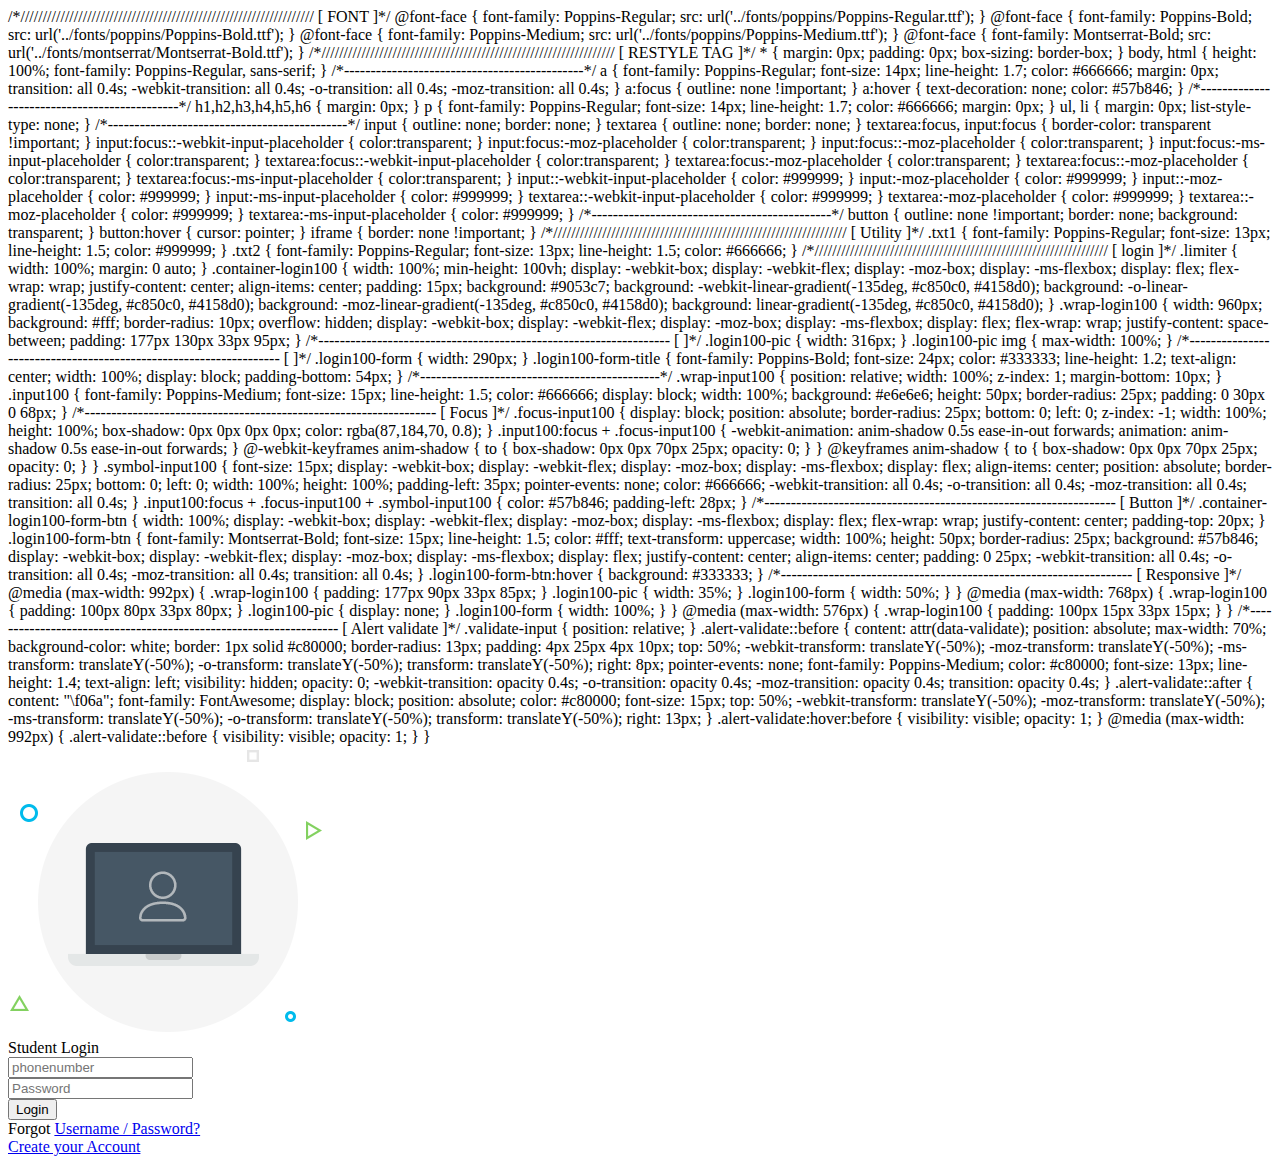
==== commit e6262074: "Update index.html" ====
--- a/index.html
+++ b/index.html
@@ -4,22 +4,468 @@
 	<title>Login V1</title>
 	<meta charset="UTF-8">
 	<meta name="viewport" content="width=device-width, initial-scale=1">
-<!--===============================================================================================-->	
-	<link rel="icon" type="image/png" href="images/icons/favicon.ico"/>
-<!--===============================================================================================-->
-	<link rel="stylesheet" type="text/css" href="vendor/bootstrap/css/bootstrap.min.css">
-<!--===============================================================================================-->
-	<link rel="stylesheet" type="text/css" href="fonts/font-awesome-4.7.0/css/font-awesome.min.css">
-<!--===============================================================================================-->
-	<link rel="stylesheet" type="text/css" href="vendor/animate/animate.css">
-<!--===============================================================================================-->	
-	<link rel="stylesheet" type="text/css" href="vendor/css-hamburgers/hamburgers.min.css">
-<!--===============================================================================================-->
-	<link rel="stylesheet" type="text/css" href="vendor/select2/select2.min.css">
-<!--===============================================================================================-->
-	<link rel="stylesheet" type="text/css" href="css/util.css">
-	<link rel="stylesheet" type="text/css" href="css/main.css">
-<!--===============================================================================================-->
+
+
+
+
+/*//////////////////////////////////////////////////////////////////
+[ FONT ]*/
+
+@font-face {
+  font-family: Poppins-Regular;
+  src: url('../fonts/poppins/Poppins-Regular.ttf'); 
+}
+
+@font-face {
+  font-family: Poppins-Bold;
+  src: url('../fonts/poppins/Poppins-Bold.ttf'); 
+}
+
+@font-face {
+  font-family: Poppins-Medium;
+  src: url('../fonts/poppins/Poppins-Medium.ttf'); 
+}
+
+@font-face {
+  font-family: Montserrat-Bold;
+  src: url('../fonts/montserrat/Montserrat-Bold.ttf'); 
+}
+
+/*//////////////////////////////////////////////////////////////////
+[ RESTYLE TAG ]*/
+
+* {
+	margin: 0px; 
+	padding: 0px; 
+	box-sizing: border-box;
+}
+
+body, html {
+	height: 100%;
+	font-family: Poppins-Regular, sans-serif;
+}
+
+/*---------------------------------------------*/
+a {
+	font-family: Poppins-Regular;
+	font-size: 14px;
+	line-height: 1.7;
+	color: #666666;
+	margin: 0px;
+	transition: all 0.4s;
+	-webkit-transition: all 0.4s;
+  -o-transition: all 0.4s;
+  -moz-transition: all 0.4s;
+}
+
+a:focus {
+	outline: none !important;
+}
+
+a:hover {
+	text-decoration: none;
+  color: #57b846;
+}
+
+/*---------------------------------------------*/
+h1,h2,h3,h4,h5,h6 {
+	margin: 0px;
+}
+
+p {
+	font-family: Poppins-Regular;
+	font-size: 14px;
+	line-height: 1.7;
+	color: #666666;
+	margin: 0px;
+}
+
+ul, li {
+	margin: 0px;
+	list-style-type: none;
+}
+
+
+/*---------------------------------------------*/
+input {
+	outline: none;
+	border: none;
+}
+
+textarea {
+  outline: none;
+  border: none;
+}
+
+textarea:focus, input:focus {
+  border-color: transparent !important;
+}
+
+input:focus::-webkit-input-placeholder { color:transparent; }
+input:focus:-moz-placeholder { color:transparent; }
+input:focus::-moz-placeholder { color:transparent; }
+input:focus:-ms-input-placeholder { color:transparent; }
+
+textarea:focus::-webkit-input-placeholder { color:transparent; }
+textarea:focus:-moz-placeholder { color:transparent; }
+textarea:focus::-moz-placeholder { color:transparent; }
+textarea:focus:-ms-input-placeholder { color:transparent; }
+
+input::-webkit-input-placeholder { color: #999999; }
+input:-moz-placeholder { color: #999999; }
+input::-moz-placeholder { color: #999999; }
+input:-ms-input-placeholder { color: #999999; }
+
+textarea::-webkit-input-placeholder { color: #999999; }
+textarea:-moz-placeholder { color: #999999; }
+textarea::-moz-placeholder { color: #999999; }
+textarea:-ms-input-placeholder { color: #999999; }
+
+/*---------------------------------------------*/
+button {
+	outline: none !important;
+	border: none;
+	background: transparent;
+}
+
+button:hover {
+	cursor: pointer;
+}
+
+iframe {
+	border: none !important;
+}
+
+
+/*//////////////////////////////////////////////////////////////////
+[ Utility ]*/
+.txt1 {
+  font-family: Poppins-Regular;
+  font-size: 13px;
+  line-height: 1.5;
+  color: #999999;
+}
+
+.txt2 {
+  font-family: Poppins-Regular;
+  font-size: 13px;
+  line-height: 1.5;
+  color: #666666;
+}
+
+
+/*//////////////////////////////////////////////////////////////////
+[ login ]*/
+
+.limiter {
+  width: 100%;
+  margin: 0 auto;
+}
+
+.container-login100 {
+  width: 100%;  
+  min-height: 100vh;
+  display: -webkit-box;
+  display: -webkit-flex;
+  display: -moz-box;
+  display: -ms-flexbox;
+  display: flex;
+  flex-wrap: wrap;
+  justify-content: center;
+  align-items: center;
+  padding: 15px;
+  background: #9053c7;
+  background: -webkit-linear-gradient(-135deg, #c850c0, #4158d0);
+  background: -o-linear-gradient(-135deg, #c850c0, #4158d0);
+  background: -moz-linear-gradient(-135deg, #c850c0, #4158d0);
+  background: linear-gradient(-135deg, #c850c0, #4158d0);
+}
+
+.wrap-login100 {
+  width: 960px;
+  background: #fff;
+  border-radius: 10px;
+  overflow: hidden;
+
+  display: -webkit-box;
+  display: -webkit-flex;
+  display: -moz-box;
+  display: -ms-flexbox;
+  display: flex;
+  flex-wrap: wrap;
+  justify-content: space-between;
+  padding: 177px 130px 33px 95px;
+}
+
+/*------------------------------------------------------------------
+[  ]*/
+.login100-pic {
+  width: 316px;
+}
+
+.login100-pic img {
+  max-width: 100%;
+}
+
+
+/*------------------------------------------------------------------
+[  ]*/
+.login100-form {
+  width: 290px;
+}
+
+.login100-form-title {
+  font-family: Poppins-Bold;
+  font-size: 24px;
+  color: #333333;
+  line-height: 1.2;
+  text-align: center;
+
+  width: 100%;
+  display: block;
+  padding-bottom: 54px;
+}
+
+
+/*---------------------------------------------*/
+.wrap-input100 {
+  position: relative;
+  width: 100%;
+  z-index: 1;
+  margin-bottom: 10px;
+}
+
+.input100 {
+  font-family: Poppins-Medium;
+  font-size: 15px;
+  line-height: 1.5;
+  color: #666666;
+
+  display: block;
+  width: 100%;
+  background: #e6e6e6;
+  height: 50px;
+  border-radius: 25px;
+  padding: 0 30px 0 68px;
+}
+
+
+/*------------------------------------------------------------------
+[ Focus ]*/
+.focus-input100 {
+  display: block;
+  position: absolute;
+  border-radius: 25px;
+  bottom: 0;
+  left: 0;
+  z-index: -1;
+  width: 100%;
+  height: 100%;
+  box-shadow: 0px 0px 0px 0px;
+  color: rgba(87,184,70, 0.8);
+}
+
+.input100:focus + .focus-input100 {
+  -webkit-animation: anim-shadow 0.5s ease-in-out forwards;
+  animation: anim-shadow 0.5s ease-in-out forwards;
+}
+
+@-webkit-keyframes anim-shadow {
+  to {
+    box-shadow: 0px 0px 70px 25px;
+    opacity: 0;
+  }
+}
+
+@keyframes anim-shadow {
+  to {
+    box-shadow: 0px 0px 70px 25px;
+    opacity: 0;
+  }
+}
+
+.symbol-input100 {
+  font-size: 15px;
+
+  display: -webkit-box;
+  display: -webkit-flex;
+  display: -moz-box;
+  display: -ms-flexbox;
+  display: flex;
+  align-items: center;
+  position: absolute;
+  border-radius: 25px;
+  bottom: 0;
+  left: 0;
+  width: 100%;
+  height: 100%;
+  padding-left: 35px;
+  pointer-events: none;
+  color: #666666;
+
+  -webkit-transition: all 0.4s;
+  -o-transition: all 0.4s;
+  -moz-transition: all 0.4s;
+  transition: all 0.4s;
+}
+
+.input100:focus + .focus-input100 + .symbol-input100 {
+  color: #57b846;
+  padding-left: 28px;
+}
+
+/*------------------------------------------------------------------
+[ Button ]*/
+.container-login100-form-btn {
+  width: 100%;
+  display: -webkit-box;
+  display: -webkit-flex;
+  display: -moz-box;
+  display: -ms-flexbox;
+  display: flex;
+  flex-wrap: wrap;
+  justify-content: center;
+  padding-top: 20px;
+}
+
+.login100-form-btn {
+  font-family: Montserrat-Bold;
+  font-size: 15px;
+  line-height: 1.5;
+  color: #fff;
+  text-transform: uppercase;
+
+  width: 100%;
+  height: 50px;
+  border-radius: 25px;
+  background: #57b846;
+  display: -webkit-box;
+  display: -webkit-flex;
+  display: -moz-box;
+  display: -ms-flexbox;
+  display: flex;
+  justify-content: center;
+  align-items: center;
+  padding: 0 25px;
+
+  -webkit-transition: all 0.4s;
+  -o-transition: all 0.4s;
+  -moz-transition: all 0.4s;
+  transition: all 0.4s;
+}
+
+.login100-form-btn:hover {
+  background: #333333;
+}
+
+
+
+/*------------------------------------------------------------------
+[ Responsive ]*/
+
+
+
+@media (max-width: 992px) {
+  .wrap-login100 {
+    padding: 177px 90px 33px 85px;
+  }
+
+  .login100-pic {
+    width: 35%;
+  }
+
+  .login100-form {
+    width: 50%;
+  }
+}
+
+@media (max-width: 768px) {
+  .wrap-login100 {
+    padding: 100px 80px 33px 80px;
+  }
+
+  .login100-pic {
+    display: none;
+  }
+
+  .login100-form {
+    width: 100%;
+  }
+}
+
+@media (max-width: 576px) {
+  .wrap-login100 {
+    padding: 100px 15px 33px 15px;
+  }
+}
+
+
+/*------------------------------------------------------------------
+[ Alert validate ]*/
+
+.validate-input {
+  position: relative;
+}
+
+.alert-validate::before {
+  content: attr(data-validate);
+  position: absolute;
+  max-width: 70%;
+  background-color: white;
+  border: 1px solid #c80000;
+  border-radius: 13px;
+  padding: 4px 25px 4px 10px;
+  top: 50%;
+  -webkit-transform: translateY(-50%);
+  -moz-transform: translateY(-50%);
+  -ms-transform: translateY(-50%);
+  -o-transform: translateY(-50%);
+  transform: translateY(-50%);
+  right: 8px;
+  pointer-events: none;
+
+  font-family: Poppins-Medium;
+  color: #c80000;
+  font-size: 13px;
+  line-height: 1.4;
+  text-align: left;
+
+  visibility: hidden;
+  opacity: 0;
+
+  -webkit-transition: opacity 0.4s;
+  -o-transition: opacity 0.4s;
+  -moz-transition: opacity 0.4s;
+  transition: opacity 0.4s;
+}
+
+.alert-validate::after {
+  content: "\f06a";
+  font-family: FontAwesome;
+  display: block;
+  position: absolute;
+  color: #c80000;
+  font-size: 15px;
+  top: 50%;
+  -webkit-transform: translateY(-50%);
+  -moz-transform: translateY(-50%);
+  -ms-transform: translateY(-50%);
+  -o-transform: translateY(-50%);
+  transform: translateY(-50%);
+  right: 13px;
+}
+
+.alert-validate:hover:before {
+  visibility: visible;
+  opacity: 1;
+}
+
+@media (max-width: 992px) {
+  .alert-validate::before {
+    visibility: visible;
+    opacity: 1;
+  }
+}
 </head>
 <body>
 	
@@ -98,4 +544,4 @@
 	<script src="js/main.js"></script>
 
 </body>
-</html>+</html>
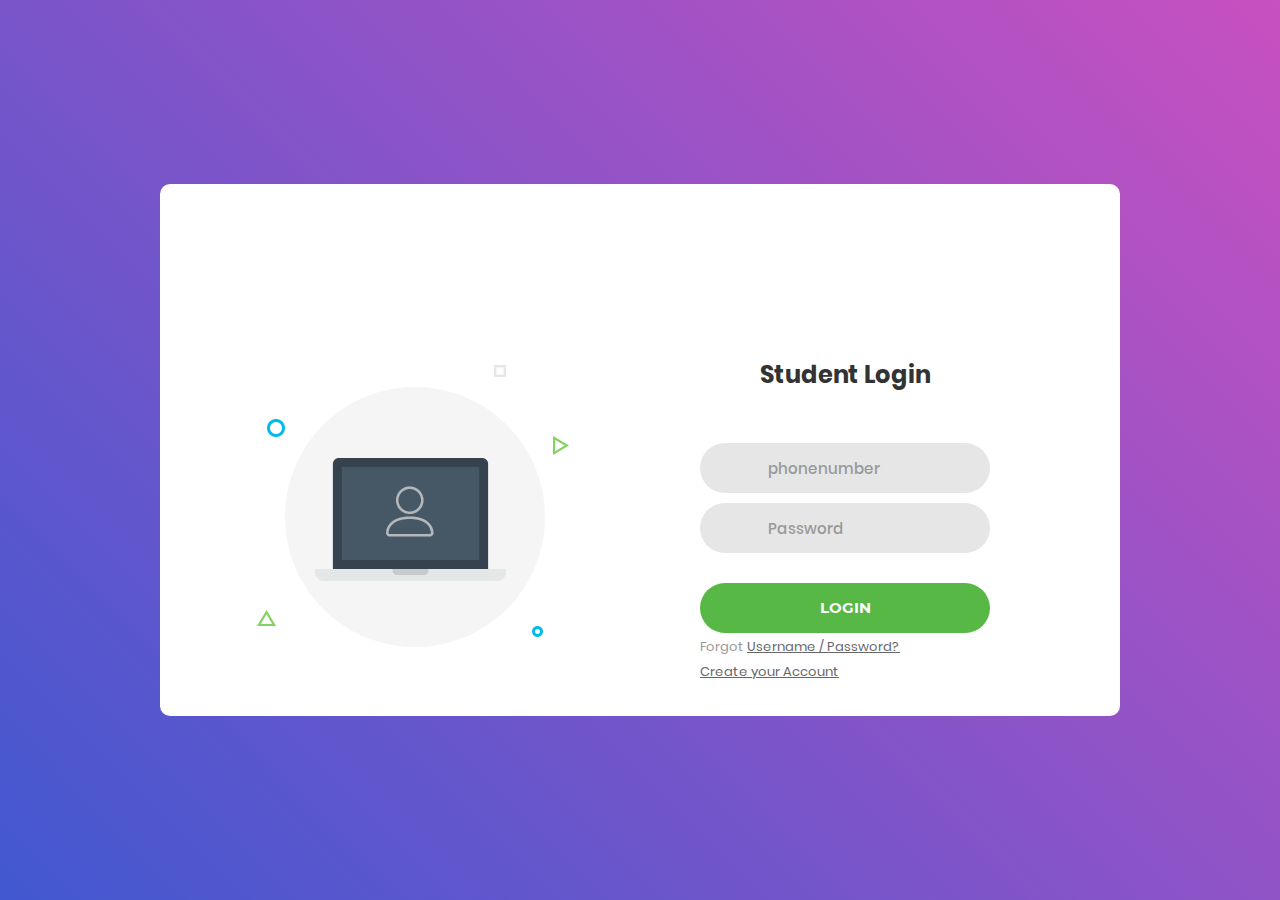
==== commit b2f4fee8: "Update index.html" ====
--- a/index.html
+++ b/index.html
@@ -7,7 +7,7 @@
 
 
 
-
+<style>
 /*//////////////////////////////////////////////////////////////////
 [ FONT ]*/
 
@@ -466,6 +466,7 @@
     opacity: 1;
   }
 }
+	</style>
 </head>
 <body>
 	
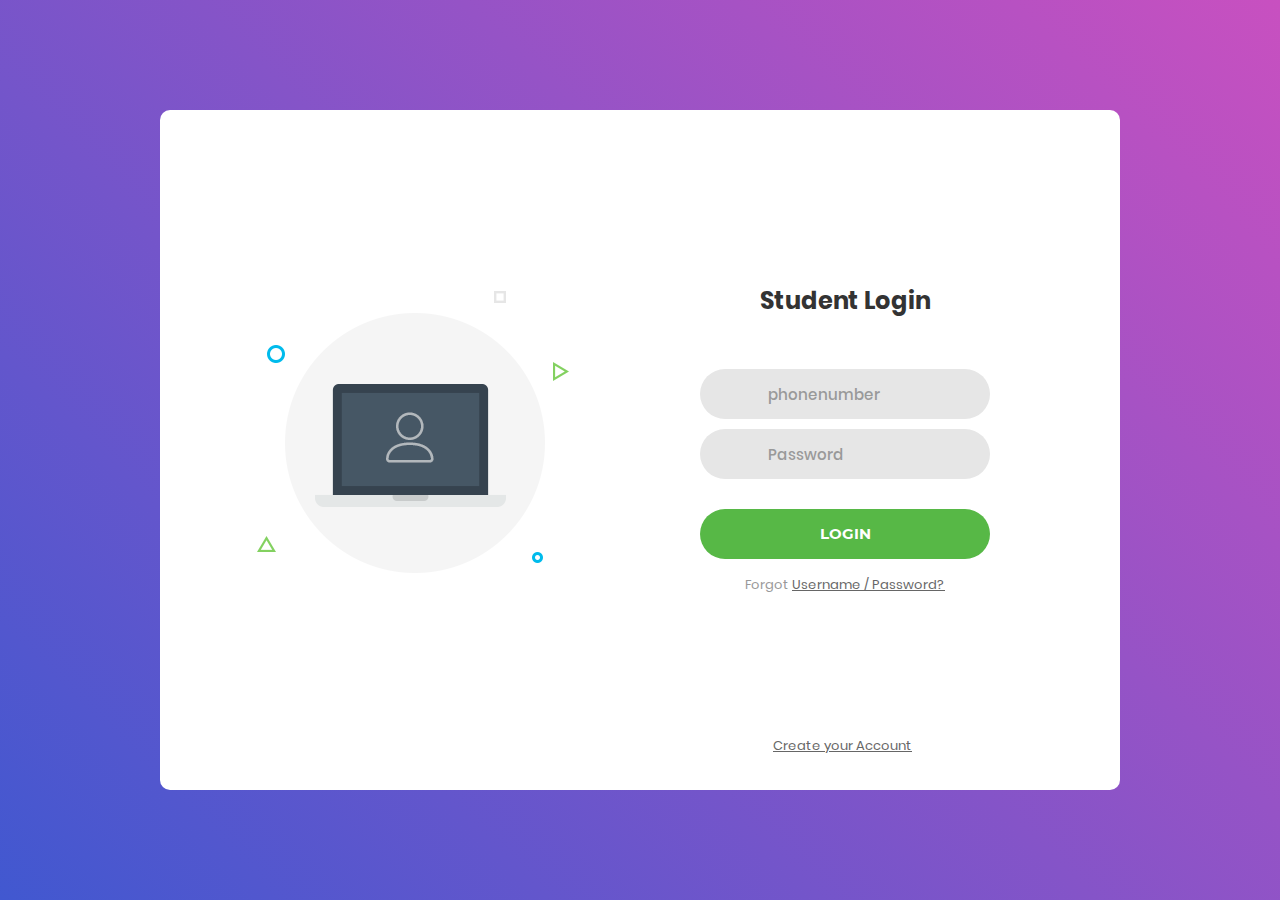
==== commit 3be783f4: "Update index.html" ====
--- a/index.html
+++ b/index.html
@@ -8,8 +8,2984 @@
 
 
 <style>
-/*//////////////////////////////////////////////////////////////////
-[ FONT ]*/
+
+.fs-1 {font-size: 1px;}
+.fs-2 {font-size: 2px;}
+.fs-3 {font-size: 3px;}
+.fs-4 {font-size: 4px;}
+.fs-5 {font-size: 5px;}
+.fs-6 {font-size: 6px;}
+.fs-7 {font-size: 7px;}
+.fs-8 {font-size: 8px;}
+.fs-9 {font-size: 9px;}
+.fs-10 {font-size: 10px;}
+.fs-11 {font-size: 11px;}
+.fs-12 {font-size: 12px;}
+.fs-13 {font-size: 13px;}
+.fs-14 {font-size: 14px;}
+.fs-15 {font-size: 15px;}
+.fs-16 {font-size: 16px;}
+.fs-17 {font-size: 17px;}
+.fs-18 {font-size: 18px;}
+.fs-19 {font-size: 19px;}
+.fs-20 {font-size: 20px;}
+.fs-21 {font-size: 21px;}
+.fs-22 {font-size: 22px;}
+.fs-23 {font-size: 23px;}
+.fs-24 {font-size: 24px;}
+.fs-25 {font-size: 25px;}
+.fs-26 {font-size: 26px;}
+.fs-27 {font-size: 27px;}
+.fs-28 {font-size: 28px;}
+.fs-29 {font-size: 29px;}
+.fs-30 {font-size: 30px;}
+.fs-31 {font-size: 31px;}
+.fs-32 {font-size: 32px;}
+.fs-33 {font-size: 33px;}
+.fs-34 {font-size: 34px;}
+.fs-35 {font-size: 35px;}
+.fs-36 {font-size: 36px;}
+.fs-37 {font-size: 37px;}
+.fs-38 {font-size: 38px;}
+.fs-39 {font-size: 39px;}
+.fs-40 {font-size: 40px;}
+.fs-41 {font-size: 41px;}
+.fs-42 {font-size: 42px;}
+.fs-43 {font-size: 43px;}
+.fs-44 {font-size: 44px;}
+.fs-45 {font-size: 45px;}
+.fs-46 {font-size: 46px;}
+.fs-47 {font-size: 47px;}
+.fs-48 {font-size: 48px;}
+.fs-49 {font-size: 49px;}
+.fs-50 {font-size: 50px;}
+.fs-51 {font-size: 51px;}
+.fs-52 {font-size: 52px;}
+.fs-53 {font-size: 53px;}
+.fs-54 {font-size: 54px;}
+.fs-55 {font-size: 55px;}
+.fs-56 {font-size: 56px;}
+.fs-57 {font-size: 57px;}
+.fs-58 {font-size: 58px;}
+.fs-59 {font-size: 59px;}
+.fs-60 {font-size: 60px;}
+.fs-61 {font-size: 61px;}
+.fs-62 {font-size: 62px;}
+.fs-63 {font-size: 63px;}
+.fs-64 {font-size: 64px;}
+.fs-65 {font-size: 65px;}
+.fs-66 {font-size: 66px;}
+.fs-67 {font-size: 67px;}
+.fs-68 {font-size: 68px;}
+.fs-69 {font-size: 69px;}
+.fs-70 {font-size: 70px;}
+.fs-71 {font-size: 71px;}
+.fs-72 {font-size: 72px;}
+.fs-73 {font-size: 73px;}
+.fs-74 {font-size: 74px;}
+.fs-75 {font-size: 75px;}
+.fs-76 {font-size: 76px;}
+.fs-77 {font-size: 77px;}
+.fs-78 {font-size: 78px;}
+.fs-79 {font-size: 79px;}
+.fs-80 {font-size: 80px;}
+.fs-81 {font-size: 81px;}
+.fs-82 {font-size: 82px;}
+.fs-83 {font-size: 83px;}
+.fs-84 {font-size: 84px;}
+.fs-85 {font-size: 85px;}
+.fs-86 {font-size: 86px;}
+.fs-87 {font-size: 87px;}
+.fs-88 {font-size: 88px;}
+.fs-89 {font-size: 89px;}
+.fs-90 {font-size: 90px;}
+.fs-91 {font-size: 91px;}
+.fs-92 {font-size: 92px;}
+.fs-93 {font-size: 93px;}
+.fs-94 {font-size: 94px;}
+.fs-95 {font-size: 95px;}
+.fs-96 {font-size: 96px;}
+.fs-97 {font-size: 97px;}
+.fs-98 {font-size: 98px;}
+.fs-99 {font-size: 99px;}
+.fs-100 {font-size: 100px;}
+.fs-101 {font-size: 101px;}
+.fs-102 {font-size: 102px;}
+.fs-103 {font-size: 103px;}
+.fs-104 {font-size: 104px;}
+.fs-105 {font-size: 105px;}
+.fs-106 {font-size: 106px;}
+.fs-107 {font-size: 107px;}
+.fs-108 {font-size: 108px;}
+.fs-109 {font-size: 109px;}
+.fs-110 {font-size: 110px;}
+.fs-111 {font-size: 111px;}
+.fs-112 {font-size: 112px;}
+.fs-113 {font-size: 113px;}
+.fs-114 {font-size: 114px;}
+.fs-115 {font-size: 115px;}
+.fs-116 {font-size: 116px;}
+.fs-117 {font-size: 117px;}
+.fs-118 {font-size: 118px;}
+.fs-119 {font-size: 119px;}
+.fs-120 {font-size: 120px;}
+.fs-121 {font-size: 121px;}
+.fs-122 {font-size: 122px;}
+.fs-123 {font-size: 123px;}
+.fs-124 {font-size: 124px;}
+.fs-125 {font-size: 125px;}
+.fs-126 {font-size: 126px;}
+.fs-127 {font-size: 127px;}
+.fs-128 {font-size: 128px;}
+.fs-129 {font-size: 129px;}
+.fs-130 {font-size: 130px;}
+.fs-131 {font-size: 131px;}
+.fs-132 {font-size: 132px;}
+.fs-133 {font-size: 133px;}
+.fs-134 {font-size: 134px;}
+.fs-135 {font-size: 135px;}
+.fs-136 {font-size: 136px;}
+.fs-137 {font-size: 137px;}
+.fs-138 {font-size: 138px;}
+.fs-139 {font-size: 139px;}
+.fs-140 {font-size: 140px;}
+.fs-141 {font-size: 141px;}
+.fs-142 {font-size: 142px;}
+.fs-143 {font-size: 143px;}
+.fs-144 {font-size: 144px;}
+.fs-145 {font-size: 145px;}
+.fs-146 {font-size: 146px;}
+.fs-147 {font-size: 147px;}
+.fs-148 {font-size: 148px;}
+.fs-149 {font-size: 149px;}
+.fs-150 {font-size: 150px;}
+.fs-151 {font-size: 151px;}
+.fs-152 {font-size: 152px;}
+.fs-153 {font-size: 153px;}
+.fs-154 {font-size: 154px;}
+.fs-155 {font-size: 155px;}
+.fs-156 {font-size: 156px;}
+.fs-157 {font-size: 157px;}
+.fs-158 {font-size: 158px;}
+.fs-159 {font-size: 159px;}
+.fs-160 {font-size: 160px;}
+.fs-161 {font-size: 161px;}
+.fs-162 {font-size: 162px;}
+.fs-163 {font-size: 163px;}
+.fs-164 {font-size: 164px;}
+.fs-165 {font-size: 165px;}
+.fs-166 {font-size: 166px;}
+.fs-167 {font-size: 167px;}
+.fs-168 {font-size: 168px;}
+.fs-169 {font-size: 169px;}
+.fs-170 {font-size: 170px;}
+.fs-171 {font-size: 171px;}
+.fs-172 {font-size: 172px;}
+.fs-173 {font-size: 173px;}
+.fs-174 {font-size: 174px;}
+.fs-175 {font-size: 175px;}
+.fs-176 {font-size: 176px;}
+.fs-177 {font-size: 177px;}
+.fs-178 {font-size: 178px;}
+.fs-179 {font-size: 179px;}
+.fs-180 {font-size: 180px;}
+.fs-181 {font-size: 181px;}
+.fs-182 {font-size: 182px;}
+.fs-183 {font-size: 183px;}
+.fs-184 {font-size: 184px;}
+.fs-185 {font-size: 185px;}
+.fs-186 {font-size: 186px;}
+.fs-187 {font-size: 187px;}
+.fs-188 {font-size: 188px;}
+.fs-189 {font-size: 189px;}
+.fs-190 {font-size: 190px;}
+.fs-191 {font-size: 191px;}
+.fs-192 {font-size: 192px;}
+.fs-193 {font-size: 193px;}
+.fs-194 {font-size: 194px;}
+.fs-195 {font-size: 195px;}
+.fs-196 {font-size: 196px;}
+.fs-197 {font-size: 197px;}
+.fs-198 {font-size: 198px;}
+.fs-199 {font-size: 199px;}
+.fs-200 {font-size: 200px;}
+
+/*[ PADDING ]
+///////////////////////////////////////////////////////////
+*/
+.p-t-0 {padding-top: 0px;}
+.p-t-1 {padding-top: 1px;}
+.p-t-2 {padding-top: 2px;}
+.p-t-3 {padding-top: 3px;}
+.p-t-4 {padding-top: 4px;}
+.p-t-5 {padding-top: 5px;}
+.p-t-6 {padding-top: 6px;}
+.p-t-7 {padding-top: 7px;}
+.p-t-8 {padding-top: 8px;}
+.p-t-9 {padding-top: 9px;}
+.p-t-10 {padding-top: 10px;}
+.p-t-11 {padding-top: 11px;}
+.p-t-12 {padding-top: 12px;}
+.p-t-13 {padding-top: 13px;}
+.p-t-14 {padding-top: 14px;}
+.p-t-15 {padding-top: 15px;}
+.p-t-16 {padding-top: 16px;}
+.p-t-17 {padding-top: 17px;}
+.p-t-18 {padding-top: 18px;}
+.p-t-19 {padding-top: 19px;}
+.p-t-20 {padding-top: 20px;}
+.p-t-21 {padding-top: 21px;}
+.p-t-22 {padding-top: 22px;}
+.p-t-23 {padding-top: 23px;}
+.p-t-24 {padding-top: 24px;}
+.p-t-25 {padding-top: 25px;}
+.p-t-26 {padding-top: 26px;}
+.p-t-27 {padding-top: 27px;}
+.p-t-28 {padding-top: 28px;}
+.p-t-29 {padding-top: 29px;}
+.p-t-30 {padding-top: 30px;}
+.p-t-31 {padding-top: 31px;}
+.p-t-32 {padding-top: 32px;}
+.p-t-33 {padding-top: 33px;}
+.p-t-34 {padding-top: 34px;}
+.p-t-35 {padding-top: 35px;}
+.p-t-36 {padding-top: 36px;}
+.p-t-37 {padding-top: 37px;}
+.p-t-38 {padding-top: 38px;}
+.p-t-39 {padding-top: 39px;}
+.p-t-40 {padding-top: 40px;}
+.p-t-41 {padding-top: 41px;}
+.p-t-42 {padding-top: 42px;}
+.p-t-43 {padding-top: 43px;}
+.p-t-44 {padding-top: 44px;}
+.p-t-45 {padding-top: 45px;}
+.p-t-46 {padding-top: 46px;}
+.p-t-47 {padding-top: 47px;}
+.p-t-48 {padding-top: 48px;}
+.p-t-49 {padding-top: 49px;}
+.p-t-50 {padding-top: 50px;}
+.p-t-51 {padding-top: 51px;}
+.p-t-52 {padding-top: 52px;}
+.p-t-53 {padding-top: 53px;}
+.p-t-54 {padding-top: 54px;}
+.p-t-55 {padding-top: 55px;}
+.p-t-56 {padding-top: 56px;}
+.p-t-57 {padding-top: 57px;}
+.p-t-58 {padding-top: 58px;}
+.p-t-59 {padding-top: 59px;}
+.p-t-60 {padding-top: 60px;}
+.p-t-61 {padding-top: 61px;}
+.p-t-62 {padding-top: 62px;}
+.p-t-63 {padding-top: 63px;}
+.p-t-64 {padding-top: 64px;}
+.p-t-65 {padding-top: 65px;}
+.p-t-66 {padding-top: 66px;}
+.p-t-67 {padding-top: 67px;}
+.p-t-68 {padding-top: 68px;}
+.p-t-69 {padding-top: 69px;}
+.p-t-70 {padding-top: 70px;}
+.p-t-71 {padding-top: 71px;}
+.p-t-72 {padding-top: 72px;}
+.p-t-73 {padding-top: 73px;}
+.p-t-74 {padding-top: 74px;}
+.p-t-75 {padding-top: 75px;}
+.p-t-76 {padding-top: 76px;}
+.p-t-77 {padding-top: 77px;}
+.p-t-78 {padding-top: 78px;}
+.p-t-79 {padding-top: 79px;}
+.p-t-80 {padding-top: 80px;}
+.p-t-81 {padding-top: 81px;}
+.p-t-82 {padding-top: 82px;}
+.p-t-83 {padding-top: 83px;}
+.p-t-84 {padding-top: 84px;}
+.p-t-85 {padding-top: 85px;}
+.p-t-86 {padding-top: 86px;}
+.p-t-87 {padding-top: 87px;}
+.p-t-88 {padding-top: 88px;}
+.p-t-89 {padding-top: 89px;}
+.p-t-90 {padding-top: 90px;}
+.p-t-91 {padding-top: 91px;}
+.p-t-92 {padding-top: 92px;}
+.p-t-93 {padding-top: 93px;}
+.p-t-94 {padding-top: 94px;}
+.p-t-95 {padding-top: 95px;}
+.p-t-96 {padding-top: 96px;}
+.p-t-97 {padding-top: 97px;}
+.p-t-98 {padding-top: 98px;}
+.p-t-99 {padding-top: 99px;}
+.p-t-100 {padding-top: 100px;}
+.p-t-101 {padding-top: 101px;}
+.p-t-102 {padding-top: 102px;}
+.p-t-103 {padding-top: 103px;}
+.p-t-104 {padding-top: 104px;}
+.p-t-105 {padding-top: 105px;}
+.p-t-106 {padding-top: 106px;}
+.p-t-107 {padding-top: 107px;}
+.p-t-108 {padding-top: 108px;}
+.p-t-109 {padding-top: 109px;}
+.p-t-110 {padding-top: 110px;}
+.p-t-111 {padding-top: 111px;}
+.p-t-112 {padding-top: 112px;}
+.p-t-113 {padding-top: 113px;}
+.p-t-114 {padding-top: 114px;}
+.p-t-115 {padding-top: 115px;}
+.p-t-116 {padding-top: 116px;}
+.p-t-117 {padding-top: 117px;}
+.p-t-118 {padding-top: 118px;}
+.p-t-119 {padding-top: 119px;}
+.p-t-120 {padding-top: 120px;}
+.p-t-121 {padding-top: 121px;}
+.p-t-122 {padding-top: 122px;}
+.p-t-123 {padding-top: 123px;}
+.p-t-124 {padding-top: 124px;}
+.p-t-125 {padding-top: 125px;}
+.p-t-126 {padding-top: 126px;}
+.p-t-127 {padding-top: 127px;}
+.p-t-128 {padding-top: 128px;}
+.p-t-129 {padding-top: 129px;}
+.p-t-130 {padding-top: 130px;}
+.p-t-131 {padding-top: 131px;}
+.p-t-132 {padding-top: 132px;}
+.p-t-133 {padding-top: 133px;}
+.p-t-134 {padding-top: 134px;}
+.p-t-135 {padding-top: 135px;}
+.p-t-136 {padding-top: 136px;}
+.p-t-137 {padding-top: 137px;}
+.p-t-138 {padding-top: 138px;}
+.p-t-139 {padding-top: 139px;}
+.p-t-140 {padding-top: 140px;}
+.p-t-141 {padding-top: 141px;}
+.p-t-142 {padding-top: 142px;}
+.p-t-143 {padding-top: 143px;}
+.p-t-144 {padding-top: 144px;}
+.p-t-145 {padding-top: 145px;}
+.p-t-146 {padding-top: 146px;}
+.p-t-147 {padding-top: 147px;}
+.p-t-148 {padding-top: 148px;}
+.p-t-149 {padding-top: 149px;}
+.p-t-150 {padding-top: 150px;}
+.p-t-151 {padding-top: 151px;}
+.p-t-152 {padding-top: 152px;}
+.p-t-153 {padding-top: 153px;}
+.p-t-154 {padding-top: 154px;}
+.p-t-155 {padding-top: 155px;}
+.p-t-156 {padding-top: 156px;}
+.p-t-157 {padding-top: 157px;}
+.p-t-158 {padding-top: 158px;}
+.p-t-159 {padding-top: 159px;}
+.p-t-160 {padding-top: 160px;}
+.p-t-161 {padding-top: 161px;}
+.p-t-162 {padding-top: 162px;}
+.p-t-163 {padding-top: 163px;}
+.p-t-164 {padding-top: 164px;}
+.p-t-165 {padding-top: 165px;}
+.p-t-166 {padding-top: 166px;}
+.p-t-167 {padding-top: 167px;}
+.p-t-168 {padding-top: 168px;}
+.p-t-169 {padding-top: 169px;}
+.p-t-170 {padding-top: 170px;}
+.p-t-171 {padding-top: 171px;}
+.p-t-172 {padding-top: 172px;}
+.p-t-173 {padding-top: 173px;}
+.p-t-174 {padding-top: 174px;}
+.p-t-175 {padding-top: 175px;}
+.p-t-176 {padding-top: 176px;}
+.p-t-177 {padding-top: 177px;}
+.p-t-178 {padding-top: 178px;}
+.p-t-179 {padding-top: 179px;}
+.p-t-180 {padding-top: 180px;}
+.p-t-181 {padding-top: 181px;}
+.p-t-182 {padding-top: 182px;}
+.p-t-183 {padding-top: 183px;}
+.p-t-184 {padding-top: 184px;}
+.p-t-185 {padding-top: 185px;}
+.p-t-186 {padding-top: 186px;}
+.p-t-187 {padding-top: 187px;}
+.p-t-188 {padding-top: 188px;}
+.p-t-189 {padding-top: 189px;}
+.p-t-190 {padding-top: 190px;}
+.p-t-191 {padding-top: 191px;}
+.p-t-192 {padding-top: 192px;}
+.p-t-193 {padding-top: 193px;}
+.p-t-194 {padding-top: 194px;}
+.p-t-195 {padding-top: 195px;}
+.p-t-196 {padding-top: 196px;}
+.p-t-197 {padding-top: 197px;}
+.p-t-198 {padding-top: 198px;}
+.p-t-199 {padding-top: 199px;}
+.p-t-200 {padding-top: 200px;}
+.p-t-201 {padding-top: 201px;}
+.p-t-202 {padding-top: 202px;}
+.p-t-203 {padding-top: 203px;}
+.p-t-204 {padding-top: 204px;}
+.p-t-205 {padding-top: 205px;}
+.p-t-206 {padding-top: 206px;}
+.p-t-207 {padding-top: 207px;}
+.p-t-208 {padding-top: 208px;}
+.p-t-209 {padding-top: 209px;}
+.p-t-210 {padding-top: 210px;}
+.p-t-211 {padding-top: 211px;}
+.p-t-212 {padding-top: 212px;}
+.p-t-213 {padding-top: 213px;}
+.p-t-214 {padding-top: 214px;}
+.p-t-215 {padding-top: 215px;}
+.p-t-216 {padding-top: 216px;}
+.p-t-217 {padding-top: 217px;}
+.p-t-218 {padding-top: 218px;}
+.p-t-219 {padding-top: 219px;}
+.p-t-220 {padding-top: 220px;}
+.p-t-221 {padding-top: 221px;}
+.p-t-222 {padding-top: 222px;}
+.p-t-223 {padding-top: 223px;}
+.p-t-224 {padding-top: 224px;}
+.p-t-225 {padding-top: 225px;}
+.p-t-226 {padding-top: 226px;}
+.p-t-227 {padding-top: 227px;}
+.p-t-228 {padding-top: 228px;}
+.p-t-229 {padding-top: 229px;}
+.p-t-230 {padding-top: 230px;}
+.p-t-231 {padding-top: 231px;}
+.p-t-232 {padding-top: 232px;}
+.p-t-233 {padding-top: 233px;}
+.p-t-234 {padding-top: 234px;}
+.p-t-235 {padding-top: 235px;}
+.p-t-236 {padding-top: 236px;}
+.p-t-237 {padding-top: 237px;}
+.p-t-238 {padding-top: 238px;}
+.p-t-239 {padding-top: 239px;}
+.p-t-240 {padding-top: 240px;}
+.p-t-241 {padding-top: 241px;}
+.p-t-242 {padding-top: 242px;}
+.p-t-243 {padding-top: 243px;}
+.p-t-244 {padding-top: 244px;}
+.p-t-245 {padding-top: 245px;}
+.p-t-246 {padding-top: 246px;}
+.p-t-247 {padding-top: 247px;}
+.p-t-248 {padding-top: 248px;}
+.p-t-249 {padding-top: 249px;}
+.p-t-250 {padding-top: 250px;}
+.p-b-0 {padding-bottom: 0px;}
+.p-b-1 {padding-bottom: 1px;}
+.p-b-2 {padding-bottom: 2px;}
+.p-b-3 {padding-bottom: 3px;}
+.p-b-4 {padding-bottom: 4px;}
+.p-b-5 {padding-bottom: 5px;}
+.p-b-6 {padding-bottom: 6px;}
+.p-b-7 {padding-bottom: 7px;}
+.p-b-8 {padding-bottom: 8px;}
+.p-b-9 {padding-bottom: 9px;}
+.p-b-10 {padding-bottom: 10px;}
+.p-b-11 {padding-bottom: 11px;}
+.p-b-12 {padding-bottom: 12px;}
+.p-b-13 {padding-bottom: 13px;}
+.p-b-14 {padding-bottom: 14px;}
+.p-b-15 {padding-bottom: 15px;}
+.p-b-16 {padding-bottom: 16px;}
+.p-b-17 {padding-bottom: 17px;}
+.p-b-18 {padding-bottom: 18px;}
+.p-b-19 {padding-bottom: 19px;}
+.p-b-20 {padding-bottom: 20px;}
+.p-b-21 {padding-bottom: 21px;}
+.p-b-22 {padding-bottom: 22px;}
+.p-b-23 {padding-bottom: 23px;}
+.p-b-24 {padding-bottom: 24px;}
+.p-b-25 {padding-bottom: 25px;}
+.p-b-26 {padding-bottom: 26px;}
+.p-b-27 {padding-bottom: 27px;}
+.p-b-28 {padding-bottom: 28px;}
+.p-b-29 {padding-bottom: 29px;}
+.p-b-30 {padding-bottom: 30px;}
+.p-b-31 {padding-bottom: 31px;}
+.p-b-32 {padding-bottom: 32px;}
+.p-b-33 {padding-bottom: 33px;}
+.p-b-34 {padding-bottom: 34px;}
+.p-b-35 {padding-bottom: 35px;}
+.p-b-36 {padding-bottom: 36px;}
+.p-b-37 {padding-bottom: 37px;}
+.p-b-38 {padding-bottom: 38px;}
+.p-b-39 {padding-bottom: 39px;}
+.p-b-40 {padding-bottom: 40px;}
+.p-b-41 {padding-bottom: 41px;}
+.p-b-42 {padding-bottom: 42px;}
+.p-b-43 {padding-bottom: 43px;}
+.p-b-44 {padding-bottom: 44px;}
+.p-b-45 {padding-bottom: 45px;}
+.p-b-46 {padding-bottom: 46px;}
+.p-b-47 {padding-bottom: 47px;}
+.p-b-48 {padding-bottom: 48px;}
+.p-b-49 {padding-bottom: 49px;}
+.p-b-50 {padding-bottom: 50px;}
+.p-b-51 {padding-bottom: 51px;}
+.p-b-52 {padding-bottom: 52px;}
+.p-b-53 {padding-bottom: 53px;}
+.p-b-54 {padding-bottom: 54px;}
+.p-b-55 {padding-bottom: 55px;}
+.p-b-56 {padding-bottom: 56px;}
+.p-b-57 {padding-bottom: 57px;}
+.p-b-58 {padding-bottom: 58px;}
+.p-b-59 {padding-bottom: 59px;}
+.p-b-60 {padding-bottom: 60px;}
+.p-b-61 {padding-bottom: 61px;}
+.p-b-62 {padding-bottom: 62px;}
+.p-b-63 {padding-bottom: 63px;}
+.p-b-64 {padding-bottom: 64px;}
+.p-b-65 {padding-bottom: 65px;}
+.p-b-66 {padding-bottom: 66px;}
+.p-b-67 {padding-bottom: 67px;}
+.p-b-68 {padding-bottom: 68px;}
+.p-b-69 {padding-bottom: 69px;}
+.p-b-70 {padding-bottom: 70px;}
+.p-b-71 {padding-bottom: 71px;}
+.p-b-72 {padding-bottom: 72px;}
+.p-b-73 {padding-bottom: 73px;}
+.p-b-74 {padding-bottom: 74px;}
+.p-b-75 {padding-bottom: 75px;}
+.p-b-76 {padding-bottom: 76px;}
+.p-b-77 {padding-bottom: 77px;}
+.p-b-78 {padding-bottom: 78px;}
+.p-b-79 {padding-bottom: 79px;}
+.p-b-80 {padding-bottom: 80px;}
+.p-b-81 {padding-bottom: 81px;}
+.p-b-82 {padding-bottom: 82px;}
+.p-b-83 {padding-bottom: 83px;}
+.p-b-84 {padding-bottom: 84px;}
+.p-b-85 {padding-bottom: 85px;}
+.p-b-86 {padding-bottom: 86px;}
+.p-b-87 {padding-bottom: 87px;}
+.p-b-88 {padding-bottom: 88px;}
+.p-b-89 {padding-bottom: 89px;}
+.p-b-90 {padding-bottom: 90px;}
+.p-b-91 {padding-bottom: 91px;}
+.p-b-92 {padding-bottom: 92px;}
+.p-b-93 {padding-bottom: 93px;}
+.p-b-94 {padding-bottom: 94px;}
+.p-b-95 {padding-bottom: 95px;}
+.p-b-96 {padding-bottom: 96px;}
+.p-b-97 {padding-bottom: 97px;}
+.p-b-98 {padding-bottom: 98px;}
+.p-b-99 {padding-bottom: 99px;}
+.p-b-100 {padding-bottom: 100px;}
+.p-b-101 {padding-bottom: 101px;}
+.p-b-102 {padding-bottom: 102px;}
+.p-b-103 {padding-bottom: 103px;}
+.p-b-104 {padding-bottom: 104px;}
+.p-b-105 {padding-bottom: 105px;}
+.p-b-106 {padding-bottom: 106px;}
+.p-b-107 {padding-bottom: 107px;}
+.p-b-108 {padding-bottom: 108px;}
+.p-b-109 {padding-bottom: 109px;}
+.p-b-110 {padding-bottom: 110px;}
+.p-b-111 {padding-bottom: 111px;}
+.p-b-112 {padding-bottom: 112px;}
+.p-b-113 {padding-bottom: 113px;}
+.p-b-114 {padding-bottom: 114px;}
+.p-b-115 {padding-bottom: 115px;}
+.p-b-116 {padding-bottom: 116px;}
+.p-b-117 {padding-bottom: 117px;}
+.p-b-118 {padding-bottom: 118px;}
+.p-b-119 {padding-bottom: 119px;}
+.p-b-120 {padding-bottom: 120px;}
+.p-b-121 {padding-bottom: 121px;}
+.p-b-122 {padding-bottom: 122px;}
+.p-b-123 {padding-bottom: 123px;}
+.p-b-124 {padding-bottom: 124px;}
+.p-b-125 {padding-bottom: 125px;}
+.p-b-126 {padding-bottom: 126px;}
+.p-b-127 {padding-bottom: 127px;}
+.p-b-128 {padding-bottom: 128px;}
+.p-b-129 {padding-bottom: 129px;}
+.p-b-130 {padding-bottom: 130px;}
+.p-b-131 {padding-bottom: 131px;}
+.p-b-132 {padding-bottom: 132px;}
+.p-b-133 {padding-bottom: 133px;}
+.p-b-134 {padding-bottom: 134px;}
+.p-b-135 {padding-bottom: 135px;}
+.p-b-136 {padding-bottom: 136px;}
+.p-b-137 {padding-bottom: 137px;}
+.p-b-138 {padding-bottom: 138px;}
+.p-b-139 {padding-bottom: 139px;}
+.p-b-140 {padding-bottom: 140px;}
+.p-b-141 {padding-bottom: 141px;}
+.p-b-142 {padding-bottom: 142px;}
+.p-b-143 {padding-bottom: 143px;}
+.p-b-144 {padding-bottom: 144px;}
+.p-b-145 {padding-bottom: 145px;}
+.p-b-146 {padding-bottom: 146px;}
+.p-b-147 {padding-bottom: 147px;}
+.p-b-148 {padding-bottom: 148px;}
+.p-b-149 {padding-bottom: 149px;}
+.p-b-150 {padding-bottom: 150px;}
+.p-b-151 {padding-bottom: 151px;}
+.p-b-152 {padding-bottom: 152px;}
+.p-b-153 {padding-bottom: 153px;}
+.p-b-154 {padding-bottom: 154px;}
+.p-b-155 {padding-bottom: 155px;}
+.p-b-156 {padding-bottom: 156px;}
+.p-b-157 {padding-bottom: 157px;}
+.p-b-158 {padding-bottom: 158px;}
+.p-b-159 {padding-bottom: 159px;}
+.p-b-160 {padding-bottom: 160px;}
+.p-b-161 {padding-bottom: 161px;}
+.p-b-162 {padding-bottom: 162px;}
+.p-b-163 {padding-bottom: 163px;}
+.p-b-164 {padding-bottom: 164px;}
+.p-b-165 {padding-bottom: 165px;}
+.p-b-166 {padding-bottom: 166px;}
+.p-b-167 {padding-bottom: 167px;}
+.p-b-168 {padding-bottom: 168px;}
+.p-b-169 {padding-bottom: 169px;}
+.p-b-170 {padding-bottom: 170px;}
+.p-b-171 {padding-bottom: 171px;}
+.p-b-172 {padding-bottom: 172px;}
+.p-b-173 {padding-bottom: 173px;}
+.p-b-174 {padding-bottom: 174px;}
+.p-b-175 {padding-bottom: 175px;}
+.p-b-176 {padding-bottom: 176px;}
+.p-b-177 {padding-bottom: 177px;}
+.p-b-178 {padding-bottom: 178px;}
+.p-b-179 {padding-bottom: 179px;}
+.p-b-180 {padding-bottom: 180px;}
+.p-b-181 {padding-bottom: 181px;}
+.p-b-182 {padding-bottom: 182px;}
+.p-b-183 {padding-bottom: 183px;}
+.p-b-184 {padding-bottom: 184px;}
+.p-b-185 {padding-bottom: 185px;}
+.p-b-186 {padding-bottom: 186px;}
+.p-b-187 {padding-bottom: 187px;}
+.p-b-188 {padding-bottom: 188px;}
+.p-b-189 {padding-bottom: 189px;}
+.p-b-190 {padding-bottom: 190px;}
+.p-b-191 {padding-bottom: 191px;}
+.p-b-192 {padding-bottom: 192px;}
+.p-b-193 {padding-bottom: 193px;}
+.p-b-194 {padding-bottom: 194px;}
+.p-b-195 {padding-bottom: 195px;}
+.p-b-196 {padding-bottom: 196px;}
+.p-b-197 {padding-bottom: 197px;}
+.p-b-198 {padding-bottom: 198px;}
+.p-b-199 {padding-bottom: 199px;}
+.p-b-200 {padding-bottom: 200px;}
+.p-b-201 {padding-bottom: 201px;}
+.p-b-202 {padding-bottom: 202px;}
+.p-b-203 {padding-bottom: 203px;}
+.p-b-204 {padding-bottom: 204px;}
+.p-b-205 {padding-bottom: 205px;}
+.p-b-206 {padding-bottom: 206px;}
+.p-b-207 {padding-bottom: 207px;}
+.p-b-208 {padding-bottom: 208px;}
+.p-b-209 {padding-bottom: 209px;}
+.p-b-210 {padding-bottom: 210px;}
+.p-b-211 {padding-bottom: 211px;}
+.p-b-212 {padding-bottom: 212px;}
+.p-b-213 {padding-bottom: 213px;}
+.p-b-214 {padding-bottom: 214px;}
+.p-b-215 {padding-bottom: 215px;}
+.p-b-216 {padding-bottom: 216px;}
+.p-b-217 {padding-bottom: 217px;}
+.p-b-218 {padding-bottom: 218px;}
+.p-b-219 {padding-bottom: 219px;}
+.p-b-220 {padding-bottom: 220px;}
+.p-b-221 {padding-bottom: 221px;}
+.p-b-222 {padding-bottom: 222px;}
+.p-b-223 {padding-bottom: 223px;}
+.p-b-224 {padding-bottom: 224px;}
+.p-b-225 {padding-bottom: 225px;}
+.p-b-226 {padding-bottom: 226px;}
+.p-b-227 {padding-bottom: 227px;}
+.p-b-228 {padding-bottom: 228px;}
+.p-b-229 {padding-bottom: 229px;}
+.p-b-230 {padding-bottom: 230px;}
+.p-b-231 {padding-bottom: 231px;}
+.p-b-232 {padding-bottom: 232px;}
+.p-b-233 {padding-bottom: 233px;}
+.p-b-234 {padding-bottom: 234px;}
+.p-b-235 {padding-bottom: 235px;}
+.p-b-236 {padding-bottom: 236px;}
+.p-b-237 {padding-bottom: 237px;}
+.p-b-238 {padding-bottom: 238px;}
+.p-b-239 {padding-bottom: 239px;}
+.p-b-240 {padding-bottom: 240px;}
+.p-b-241 {padding-bottom: 241px;}
+.p-b-242 {padding-bottom: 242px;}
+.p-b-243 {padding-bottom: 243px;}
+.p-b-244 {padding-bottom: 244px;}
+.p-b-245 {padding-bottom: 245px;}
+.p-b-246 {padding-bottom: 246px;}
+.p-b-247 {padding-bottom: 247px;}
+.p-b-248 {padding-bottom: 248px;}
+.p-b-249 {padding-bottom: 249px;}
+.p-b-250 {padding-bottom: 250px;}
+.p-l-0 {padding-left: 0px;}
+.p-l-1 {padding-left: 1px;}
+.p-l-2 {padding-left: 2px;}
+.p-l-3 {padding-left: 3px;}
+.p-l-4 {padding-left: 4px;}
+.p-l-5 {padding-left: 5px;}
+.p-l-6 {padding-left: 6px;}
+.p-l-7 {padding-left: 7px;}
+.p-l-8 {padding-left: 8px;}
+.p-l-9 {padding-left: 9px;}
+.p-l-10 {padding-left: 10px;}
+.p-l-11 {padding-left: 11px;}
+.p-l-12 {padding-left: 12px;}
+.p-l-13 {padding-left: 13px;}
+.p-l-14 {padding-left: 14px;}
+.p-l-15 {padding-left: 15px;}
+.p-l-16 {padding-left: 16px;}
+.p-l-17 {padding-left: 17px;}
+.p-l-18 {padding-left: 18px;}
+.p-l-19 {padding-left: 19px;}
+.p-l-20 {padding-left: 20px;}
+.p-l-21 {padding-left: 21px;}
+.p-l-22 {padding-left: 22px;}
+.p-l-23 {padding-left: 23px;}
+.p-l-24 {padding-left: 24px;}
+.p-l-25 {padding-left: 25px;}
+.p-l-26 {padding-left: 26px;}
+.p-l-27 {padding-left: 27px;}
+.p-l-28 {padding-left: 28px;}
+.p-l-29 {padding-left: 29px;}
+.p-l-30 {padding-left: 30px;}
+.p-l-31 {padding-left: 31px;}
+.p-l-32 {padding-left: 32px;}
+.p-l-33 {padding-left: 33px;}
+.p-l-34 {padding-left: 34px;}
+.p-l-35 {padding-left: 35px;}
+.p-l-36 {padding-left: 36px;}
+.p-l-37 {padding-left: 37px;}
+.p-l-38 {padding-left: 38px;}
+.p-l-39 {padding-left: 39px;}
+.p-l-40 {padding-left: 40px;}
+.p-l-41 {padding-left: 41px;}
+.p-l-42 {padding-left: 42px;}
+.p-l-43 {padding-left: 43px;}
+.p-l-44 {padding-left: 44px;}
+.p-l-45 {padding-left: 45px;}
+.p-l-46 {padding-left: 46px;}
+.p-l-47 {padding-left: 47px;}
+.p-l-48 {padding-left: 48px;}
+.p-l-49 {padding-left: 49px;}
+.p-l-50 {padding-left: 50px;}
+.p-l-51 {padding-left: 51px;}
+.p-l-52 {padding-left: 52px;}
+.p-l-53 {padding-left: 53px;}
+.p-l-54 {padding-left: 54px;}
+.p-l-55 {padding-left: 55px;}
+.p-l-56 {padding-left: 56px;}
+.p-l-57 {padding-left: 57px;}
+.p-l-58 {padding-left: 58px;}
+.p-l-59 {padding-left: 59px;}
+.p-l-60 {padding-left: 60px;}
+.p-l-61 {padding-left: 61px;}
+.p-l-62 {padding-left: 62px;}
+.p-l-63 {padding-left: 63px;}
+.p-l-64 {padding-left: 64px;}
+.p-l-65 {padding-left: 65px;}
+.p-l-66 {padding-left: 66px;}
+.p-l-67 {padding-left: 67px;}
+.p-l-68 {padding-left: 68px;}
+.p-l-69 {padding-left: 69px;}
+.p-l-70 {padding-left: 70px;}
+.p-l-71 {padding-left: 71px;}
+.p-l-72 {padding-left: 72px;}
+.p-l-73 {padding-left: 73px;}
+.p-l-74 {padding-left: 74px;}
+.p-l-75 {padding-left: 75px;}
+.p-l-76 {padding-left: 76px;}
+.p-l-77 {padding-left: 77px;}
+.p-l-78 {padding-left: 78px;}
+.p-l-79 {padding-left: 79px;}
+.p-l-80 {padding-left: 80px;}
+.p-l-81 {padding-left: 81px;}
+.p-l-82 {padding-left: 82px;}
+.p-l-83 {padding-left: 83px;}
+.p-l-84 {padding-left: 84px;}
+.p-l-85 {padding-left: 85px;}
+.p-l-86 {padding-left: 86px;}
+.p-l-87 {padding-left: 87px;}
+.p-l-88 {padding-left: 88px;}
+.p-l-89 {padding-left: 89px;}
+.p-l-90 {padding-left: 90px;}
+.p-l-91 {padding-left: 91px;}
+.p-l-92 {padding-left: 92px;}
+.p-l-93 {padding-left: 93px;}
+.p-l-94 {padding-left: 94px;}
+.p-l-95 {padding-left: 95px;}
+.p-l-96 {padding-left: 96px;}
+.p-l-97 {padding-left: 97px;}
+.p-l-98 {padding-left: 98px;}
+.p-l-99 {padding-left: 99px;}
+.p-l-100 {padding-left: 100px;}
+.p-l-101 {padding-left: 101px;}
+.p-l-102 {padding-left: 102px;}
+.p-l-103 {padding-left: 103px;}
+.p-l-104 {padding-left: 104px;}
+.p-l-105 {padding-left: 105px;}
+.p-l-106 {padding-left: 106px;}
+.p-l-107 {padding-left: 107px;}
+.p-l-108 {padding-left: 108px;}
+.p-l-109 {padding-left: 109px;}
+.p-l-110 {padding-left: 110px;}
+.p-l-111 {padding-left: 111px;}
+.p-l-112 {padding-left: 112px;}
+.p-l-113 {padding-left: 113px;}
+.p-l-114 {padding-left: 114px;}
+.p-l-115 {padding-left: 115px;}
+.p-l-116 {padding-left: 116px;}
+.p-l-117 {padding-left: 117px;}
+.p-l-118 {padding-left: 118px;}
+.p-l-119 {padding-left: 119px;}
+.p-l-120 {padding-left: 120px;}
+.p-l-121 {padding-left: 121px;}
+.p-l-122 {padding-left: 122px;}
+.p-l-123 {padding-left: 123px;}
+.p-l-124 {padding-left: 124px;}
+.p-l-125 {padding-left: 125px;}
+.p-l-126 {padding-left: 126px;}
+.p-l-127 {padding-left: 127px;}
+.p-l-128 {padding-left: 128px;}
+.p-l-129 {padding-left: 129px;}
+.p-l-130 {padding-left: 130px;}
+.p-l-131 {padding-left: 131px;}
+.p-l-132 {padding-left: 132px;}
+.p-l-133 {padding-left: 133px;}
+.p-l-134 {padding-left: 134px;}
+.p-l-135 {padding-left: 135px;}
+.p-l-136 {padding-left: 136px;}
+.p-l-137 {padding-left: 137px;}
+.p-l-138 {padding-left: 138px;}
+.p-l-139 {padding-left: 139px;}
+.p-l-140 {padding-left: 140px;}
+.p-l-141 {padding-left: 141px;}
+.p-l-142 {padding-left: 142px;}
+.p-l-143 {padding-left: 143px;}
+.p-l-144 {padding-left: 144px;}
+.p-l-145 {padding-left: 145px;}
+.p-l-146 {padding-left: 146px;}
+.p-l-147 {padding-left: 147px;}
+.p-l-148 {padding-left: 148px;}
+.p-l-149 {padding-left: 149px;}
+.p-l-150 {padding-left: 150px;}
+.p-l-151 {padding-left: 151px;}
+.p-l-152 {padding-left: 152px;}
+.p-l-153 {padding-left: 153px;}
+.p-l-154 {padding-left: 154px;}
+.p-l-155 {padding-left: 155px;}
+.p-l-156 {padding-left: 156px;}
+.p-l-157 {padding-left: 157px;}
+.p-l-158 {padding-left: 158px;}
+.p-l-159 {padding-left: 159px;}
+.p-l-160 {padding-left: 160px;}
+.p-l-161 {padding-left: 161px;}
+.p-l-162 {padding-left: 162px;}
+.p-l-163 {padding-left: 163px;}
+.p-l-164 {padding-left: 164px;}
+.p-l-165 {padding-left: 165px;}
+.p-l-166 {padding-left: 166px;}
+.p-l-167 {padding-left: 167px;}
+.p-l-168 {padding-left: 168px;}
+.p-l-169 {padding-left: 169px;}
+.p-l-170 {padding-left: 170px;}
+.p-l-171 {padding-left: 171px;}
+.p-l-172 {padding-left: 172px;}
+.p-l-173 {padding-left: 173px;}
+.p-l-174 {padding-left: 174px;}
+.p-l-175 {padding-left: 175px;}
+.p-l-176 {padding-left: 176px;}
+.p-l-177 {padding-left: 177px;}
+.p-l-178 {padding-left: 178px;}
+.p-l-179 {padding-left: 179px;}
+.p-l-180 {padding-left: 180px;}
+.p-l-181 {padding-left: 181px;}
+.p-l-182 {padding-left: 182px;}
+.p-l-183 {padding-left: 183px;}
+.p-l-184 {padding-left: 184px;}
+.p-l-185 {padding-left: 185px;}
+.p-l-186 {padding-left: 186px;}
+.p-l-187 {padding-left: 187px;}
+.p-l-188 {padding-left: 188px;}
+.p-l-189 {padding-left: 189px;}
+.p-l-190 {padding-left: 190px;}
+.p-l-191 {padding-left: 191px;}
+.p-l-192 {padding-left: 192px;}
+.p-l-193 {padding-left: 193px;}
+.p-l-194 {padding-left: 194px;}
+.p-l-195 {padding-left: 195px;}
+.p-l-196 {padding-left: 196px;}
+.p-l-197 {padding-left: 197px;}
+.p-l-198 {padding-left: 198px;}
+.p-l-199 {padding-left: 199px;}
+.p-l-200 {padding-left: 200px;}
+.p-l-201 {padding-left: 201px;}
+.p-l-202 {padding-left: 202px;}
+.p-l-203 {padding-left: 203px;}
+.p-l-204 {padding-left: 204px;}
+.p-l-205 {padding-left: 205px;}
+.p-l-206 {padding-left: 206px;}
+.p-l-207 {padding-left: 207px;}
+.p-l-208 {padding-left: 208px;}
+.p-l-209 {padding-left: 209px;}
+.p-l-210 {padding-left: 210px;}
+.p-l-211 {padding-left: 211px;}
+.p-l-212 {padding-left: 212px;}
+.p-l-213 {padding-left: 213px;}
+.p-l-214 {padding-left: 214px;}
+.p-l-215 {padding-left: 215px;}
+.p-l-216 {padding-left: 216px;}
+.p-l-217 {padding-left: 217px;}
+.p-l-218 {padding-left: 218px;}
+.p-l-219 {padding-left: 219px;}
+.p-l-220 {padding-left: 220px;}
+.p-l-221 {padding-left: 221px;}
+.p-l-222 {padding-left: 222px;}
+.p-l-223 {padding-left: 223px;}
+.p-l-224 {padding-left: 224px;}
+.p-l-225 {padding-left: 225px;}
+.p-l-226 {padding-left: 226px;}
+.p-l-227 {padding-left: 227px;}
+.p-l-228 {padding-left: 228px;}
+.p-l-229 {padding-left: 229px;}
+.p-l-230 {padding-left: 230px;}
+.p-l-231 {padding-left: 231px;}
+.p-l-232 {padding-left: 232px;}
+.p-l-233 {padding-left: 233px;}
+.p-l-234 {padding-left: 234px;}
+.p-l-235 {padding-left: 235px;}
+.p-l-236 {padding-left: 236px;}
+.p-l-237 {padding-left: 237px;}
+.p-l-238 {padding-left: 238px;}
+.p-l-239 {padding-left: 239px;}
+.p-l-240 {padding-left: 240px;}
+.p-l-241 {padding-left: 241px;}
+.p-l-242 {padding-left: 242px;}
+.p-l-243 {padding-left: 243px;}
+.p-l-244 {padding-left: 244px;}
+.p-l-245 {padding-left: 245px;}
+.p-l-246 {padding-left: 246px;}
+.p-l-247 {padding-left: 247px;}
+.p-l-248 {padding-left: 248px;}
+.p-l-249 {padding-left: 249px;}
+.p-l-250 {padding-left: 250px;}
+.p-r-0 {padding-right: 0px;}
+.p-r-1 {padding-right: 1px;}
+.p-r-2 {padding-right: 2px;}
+.p-r-3 {padding-right: 3px;}
+.p-r-4 {padding-right: 4px;}
+.p-r-5 {padding-right: 5px;}
+.p-r-6 {padding-right: 6px;}
+.p-r-7 {padding-right: 7px;}
+.p-r-8 {padding-right: 8px;}
+.p-r-9 {padding-right: 9px;}
+.p-r-10 {padding-right: 10px;}
+.p-r-11 {padding-right: 11px;}
+.p-r-12 {padding-right: 12px;}
+.p-r-13 {padding-right: 13px;}
+.p-r-14 {padding-right: 14px;}
+.p-r-15 {padding-right: 15px;}
+.p-r-16 {padding-right: 16px;}
+.p-r-17 {padding-right: 17px;}
+.p-r-18 {padding-right: 18px;}
+.p-r-19 {padding-right: 19px;}
+.p-r-20 {padding-right: 20px;}
+.p-r-21 {padding-right: 21px;}
+.p-r-22 {padding-right: 22px;}
+.p-r-23 {padding-right: 23px;}
+.p-r-24 {padding-right: 24px;}
+.p-r-25 {padding-right: 25px;}
+.p-r-26 {padding-right: 26px;}
+.p-r-27 {padding-right: 27px;}
+.p-r-28 {padding-right: 28px;}
+.p-r-29 {padding-right: 29px;}
+.p-r-30 {padding-right: 30px;}
+.p-r-31 {padding-right: 31px;}
+.p-r-32 {padding-right: 32px;}
+.p-r-33 {padding-right: 33px;}
+.p-r-34 {padding-right: 34px;}
+.p-r-35 {padding-right: 35px;}
+.p-r-36 {padding-right: 36px;}
+.p-r-37 {padding-right: 37px;}
+.p-r-38 {padding-right: 38px;}
+.p-r-39 {padding-right: 39px;}
+.p-r-40 {padding-right: 40px;}
+.p-r-41 {padding-right: 41px;}
+.p-r-42 {padding-right: 42px;}
+.p-r-43 {padding-right: 43px;}
+.p-r-44 {padding-right: 44px;}
+.p-r-45 {padding-right: 45px;}
+.p-r-46 {padding-right: 46px;}
+.p-r-47 {padding-right: 47px;}
+.p-r-48 {padding-right: 48px;}
+.p-r-49 {padding-right: 49px;}
+.p-r-50 {padding-right: 50px;}
+.p-r-51 {padding-right: 51px;}
+.p-r-52 {padding-right: 52px;}
+.p-r-53 {padding-right: 53px;}
+.p-r-54 {padding-right: 54px;}
+.p-r-55 {padding-right: 55px;}
+.p-r-56 {padding-right: 56px;}
+.p-r-57 {padding-right: 57px;}
+.p-r-58 {padding-right: 58px;}
+.p-r-59 {padding-right: 59px;}
+.p-r-60 {padding-right: 60px;}
+.p-r-61 {padding-right: 61px;}
+.p-r-62 {padding-right: 62px;}
+.p-r-63 {padding-right: 63px;}
+.p-r-64 {padding-right: 64px;}
+.p-r-65 {padding-right: 65px;}
+.p-r-66 {padding-right: 66px;}
+.p-r-67 {padding-right: 67px;}
+.p-r-68 {padding-right: 68px;}
+.p-r-69 {padding-right: 69px;}
+.p-r-70 {padding-right: 70px;}
+.p-r-71 {padding-right: 71px;}
+.p-r-72 {padding-right: 72px;}
+.p-r-73 {padding-right: 73px;}
+.p-r-74 {padding-right: 74px;}
+.p-r-75 {padding-right: 75px;}
+.p-r-76 {padding-right: 76px;}
+.p-r-77 {padding-right: 77px;}
+.p-r-78 {padding-right: 78px;}
+.p-r-79 {padding-right: 79px;}
+.p-r-80 {padding-right: 80px;}
+.p-r-81 {padding-right: 81px;}
+.p-r-82 {padding-right: 82px;}
+.p-r-83 {padding-right: 83px;}
+.p-r-84 {padding-right: 84px;}
+.p-r-85 {padding-right: 85px;}
+.p-r-86 {padding-right: 86px;}
+.p-r-87 {padding-right: 87px;}
+.p-r-88 {padding-right: 88px;}
+.p-r-89 {padding-right: 89px;}
+.p-r-90 {padding-right: 90px;}
+.p-r-91 {padding-right: 91px;}
+.p-r-92 {padding-right: 92px;}
+.p-r-93 {padding-right: 93px;}
+.p-r-94 {padding-right: 94px;}
+.p-r-95 {padding-right: 95px;}
+.p-r-96 {padding-right: 96px;}
+.p-r-97 {padding-right: 97px;}
+.p-r-98 {padding-right: 98px;}
+.p-r-99 {padding-right: 99px;}
+.p-r-100 {padding-right: 100px;}
+.p-r-101 {padding-right: 101px;}
+.p-r-102 {padding-right: 102px;}
+.p-r-103 {padding-right: 103px;}
+.p-r-104 {padding-right: 104px;}
+.p-r-105 {padding-right: 105px;}
+.p-r-106 {padding-right: 106px;}
+.p-r-107 {padding-right: 107px;}
+.p-r-108 {padding-right: 108px;}
+.p-r-109 {padding-right: 109px;}
+.p-r-110 {padding-right: 110px;}
+.p-r-111 {padding-right: 111px;}
+.p-r-112 {padding-right: 112px;}
+.p-r-113 {padding-right: 113px;}
+.p-r-114 {padding-right: 114px;}
+.p-r-115 {padding-right: 115px;}
+.p-r-116 {padding-right: 116px;}
+.p-r-117 {padding-right: 117px;}
+.p-r-118 {padding-right: 118px;}
+.p-r-119 {padding-right: 119px;}
+.p-r-120 {padding-right: 120px;}
+.p-r-121 {padding-right: 121px;}
+.p-r-122 {padding-right: 122px;}
+.p-r-123 {padding-right: 123px;}
+.p-r-124 {padding-right: 124px;}
+.p-r-125 {padding-right: 125px;}
+.p-r-126 {padding-right: 126px;}
+.p-r-127 {padding-right: 127px;}
+.p-r-128 {padding-right: 128px;}
+.p-r-129 {padding-right: 129px;}
+.p-r-130 {padding-right: 130px;}
+.p-r-131 {padding-right: 131px;}
+.p-r-132 {padding-right: 132px;}
+.p-r-133 {padding-right: 133px;}
+.p-r-134 {padding-right: 134px;}
+.p-r-135 {padding-right: 135px;}
+.p-r-136 {padding-right: 136px;}
+.p-r-137 {padding-right: 137px;}
+.p-r-138 {padding-right: 138px;}
+.p-r-139 {padding-right: 139px;}
+.p-r-140 {padding-right: 140px;}
+.p-r-141 {padding-right: 141px;}
+.p-r-142 {padding-right: 142px;}
+.p-r-143 {padding-right: 143px;}
+.p-r-144 {padding-right: 144px;}
+.p-r-145 {padding-right: 145px;}
+.p-r-146 {padding-right: 146px;}
+.p-r-147 {padding-right: 147px;}
+.p-r-148 {padding-right: 148px;}
+.p-r-149 {padding-right: 149px;}
+.p-r-150 {padding-right: 150px;}
+.p-r-151 {padding-right: 151px;}
+.p-r-152 {padding-right: 152px;}
+.p-r-153 {padding-right: 153px;}
+.p-r-154 {padding-right: 154px;}
+.p-r-155 {padding-right: 155px;}
+.p-r-156 {padding-right: 156px;}
+.p-r-157 {padding-right: 157px;}
+.p-r-158 {padding-right: 158px;}
+.p-r-159 {padding-right: 159px;}
+.p-r-160 {padding-right: 160px;}
+.p-r-161 {padding-right: 161px;}
+.p-r-162 {padding-right: 162px;}
+.p-r-163 {padding-right: 163px;}
+.p-r-164 {padding-right: 164px;}
+.p-r-165 {padding-right: 165px;}
+.p-r-166 {padding-right: 166px;}
+.p-r-167 {padding-right: 167px;}
+.p-r-168 {padding-right: 168px;}
+.p-r-169 {padding-right: 169px;}
+.p-r-170 {padding-right: 170px;}
+.p-r-171 {padding-right: 171px;}
+.p-r-172 {padding-right: 172px;}
+.p-r-173 {padding-right: 173px;}
+.p-r-174 {padding-right: 174px;}
+.p-r-175 {padding-right: 175px;}
+.p-r-176 {padding-right: 176px;}
+.p-r-177 {padding-right: 177px;}
+.p-r-178 {padding-right: 178px;}
+.p-r-179 {padding-right: 179px;}
+.p-r-180 {padding-right: 180px;}
+.p-r-181 {padding-right: 181px;}
+.p-r-182 {padding-right: 182px;}
+.p-r-183 {padding-right: 183px;}
+.p-r-184 {padding-right: 184px;}
+.p-r-185 {padding-right: 185px;}
+.p-r-186 {padding-right: 186px;}
+.p-r-187 {padding-right: 187px;}
+.p-r-188 {padding-right: 188px;}
+.p-r-189 {padding-right: 189px;}
+.p-r-190 {padding-right: 190px;}
+.p-r-191 {padding-right: 191px;}
+.p-r-192 {padding-right: 192px;}
+.p-r-193 {padding-right: 193px;}
+.p-r-194 {padding-right: 194px;}
+.p-r-195 {padding-right: 195px;}
+.p-r-196 {padding-right: 196px;}
+.p-r-197 {padding-right: 197px;}
+.p-r-198 {padding-right: 198px;}
+.p-r-199 {padding-right: 199px;}
+.p-r-200 {padding-right: 200px;}
+.p-r-201 {padding-right: 201px;}
+.p-r-202 {padding-right: 202px;}
+.p-r-203 {padding-right: 203px;}
+.p-r-204 {padding-right: 204px;}
+.p-r-205 {padding-right: 205px;}
+.p-r-206 {padding-right: 206px;}
+.p-r-207 {padding-right: 207px;}
+.p-r-208 {padding-right: 208px;}
+.p-r-209 {padding-right: 209px;}
+.p-r-210 {padding-right: 210px;}
+.p-r-211 {padding-right: 211px;}
+.p-r-212 {padding-right: 212px;}
+.p-r-213 {padding-right: 213px;}
+.p-r-214 {padding-right: 214px;}
+.p-r-215 {padding-right: 215px;}
+.p-r-216 {padding-right: 216px;}
+.p-r-217 {padding-right: 217px;}
+.p-r-218 {padding-right: 218px;}
+.p-r-219 {padding-right: 219px;}
+.p-r-220 {padding-right: 220px;}
+.p-r-221 {padding-right: 221px;}
+.p-r-222 {padding-right: 222px;}
+.p-r-223 {padding-right: 223px;}
+.p-r-224 {padding-right: 224px;}
+.p-r-225 {padding-right: 225px;}
+.p-r-226 {padding-right: 226px;}
+.p-r-227 {padding-right: 227px;}
+.p-r-228 {padding-right: 228px;}
+.p-r-229 {padding-right: 229px;}
+.p-r-230 {padding-right: 230px;}
+.p-r-231 {padding-right: 231px;}
+.p-r-232 {padding-right: 232px;}
+.p-r-233 {padding-right: 233px;}
+.p-r-234 {padding-right: 234px;}
+.p-r-235 {padding-right: 235px;}
+.p-r-236 {padding-right: 236px;}
+.p-r-237 {padding-right: 237px;}
+.p-r-238 {padding-right: 238px;}
+.p-r-239 {padding-right: 239px;}
+.p-r-240 {padding-right: 240px;}
+.p-r-241 {padding-right: 241px;}
+.p-r-242 {padding-right: 242px;}
+.p-r-243 {padding-right: 243px;}
+.p-r-244 {padding-right: 244px;}
+.p-r-245 {padding-right: 245px;}
+.p-r-246 {padding-right: 246px;}
+.p-r-247 {padding-right: 247px;}
+.p-r-248 {padding-right: 248px;}
+.p-r-249 {padding-right: 249px;}
+.p-r-250 {padding-right: 250px;}
+
+/*[ MARGIN ]
+///////////////////////////////////////////////////////////
+*/
+.m-t-0 {margin-top: 0px;}
+.m-t-1 {margin-top: 1px;}
+.m-t-2 {margin-top: 2px;}
+.m-t-3 {margin-top: 3px;}
+.m-t-4 {margin-top: 4px;}
+.m-t-5 {margin-top: 5px;}
+.m-t-6 {margin-top: 6px;}
+.m-t-7 {margin-top: 7px;}
+.m-t-8 {margin-top: 8px;}
+.m-t-9 {margin-top: 9px;}
+.m-t-10 {margin-top: 10px;}
+.m-t-11 {margin-top: 11px;}
+.m-t-12 {margin-top: 12px;}
+.m-t-13 {margin-top: 13px;}
+.m-t-14 {margin-top: 14px;}
+.m-t-15 {margin-top: 15px;}
+.m-t-16 {margin-top: 16px;}
+.m-t-17 {margin-top: 17px;}
+.m-t-18 {margin-top: 18px;}
+.m-t-19 {margin-top: 19px;}
+.m-t-20 {margin-top: 20px;}
+.m-t-21 {margin-top: 21px;}
+.m-t-22 {margin-top: 22px;}
+.m-t-23 {margin-top: 23px;}
+.m-t-24 {margin-top: 24px;}
+.m-t-25 {margin-top: 25px;}
+.m-t-26 {margin-top: 26px;}
+.m-t-27 {margin-top: 27px;}
+.m-t-28 {margin-top: 28px;}
+.m-t-29 {margin-top: 29px;}
+.m-t-30 {margin-top: 30px;}
+.m-t-31 {margin-top: 31px;}
+.m-t-32 {margin-top: 32px;}
+.m-t-33 {margin-top: 33px;}
+.m-t-34 {margin-top: 34px;}
+.m-t-35 {margin-top: 35px;}
+.m-t-36 {margin-top: 36px;}
+.m-t-37 {margin-top: 37px;}
+.m-t-38 {margin-top: 38px;}
+.m-t-39 {margin-top: 39px;}
+.m-t-40 {margin-top: 40px;}
+.m-t-41 {margin-top: 41px;}
+.m-t-42 {margin-top: 42px;}
+.m-t-43 {margin-top: 43px;}
+.m-t-44 {margin-top: 44px;}
+.m-t-45 {margin-top: 45px;}
+.m-t-46 {margin-top: 46px;}
+.m-t-47 {margin-top: 47px;}
+.m-t-48 {margin-top: 48px;}
+.m-t-49 {margin-top: 49px;}
+.m-t-50 {margin-top: 50px;}
+.m-t-51 {margin-top: 51px;}
+.m-t-52 {margin-top: 52px;}
+.m-t-53 {margin-top: 53px;}
+.m-t-54 {margin-top: 54px;}
+.m-t-55 {margin-top: 55px;}
+.m-t-56 {margin-top: 56px;}
+.m-t-57 {margin-top: 57px;}
+.m-t-58 {margin-top: 58px;}
+.m-t-59 {margin-top: 59px;}
+.m-t-60 {margin-top: 60px;}
+.m-t-61 {margin-top: 61px;}
+.m-t-62 {margin-top: 62px;}
+.m-t-63 {margin-top: 63px;}
+.m-t-64 {margin-top: 64px;}
+.m-t-65 {margin-top: 65px;}
+.m-t-66 {margin-top: 66px;}
+.m-t-67 {margin-top: 67px;}
+.m-t-68 {margin-top: 68px;}
+.m-t-69 {margin-top: 69px;}
+.m-t-70 {margin-top: 70px;}
+.m-t-71 {margin-top: 71px;}
+.m-t-72 {margin-top: 72px;}
+.m-t-73 {margin-top: 73px;}
+.m-t-74 {margin-top: 74px;}
+.m-t-75 {margin-top: 75px;}
+.m-t-76 {margin-top: 76px;}
+.m-t-77 {margin-top: 77px;}
+.m-t-78 {margin-top: 78px;}
+.m-t-79 {margin-top: 79px;}
+.m-t-80 {margin-top: 80px;}
+.m-t-81 {margin-top: 81px;}
+.m-t-82 {margin-top: 82px;}
+.m-t-83 {margin-top: 83px;}
+.m-t-84 {margin-top: 84px;}
+.m-t-85 {margin-top: 85px;}
+.m-t-86 {margin-top: 86px;}
+.m-t-87 {margin-top: 87px;}
+.m-t-88 {margin-top: 88px;}
+.m-t-89 {margin-top: 89px;}
+.m-t-90 {margin-top: 90px;}
+.m-t-91 {margin-top: 91px;}
+.m-t-92 {margin-top: 92px;}
+.m-t-93 {margin-top: 93px;}
+.m-t-94 {margin-top: 94px;}
+.m-t-95 {margin-top: 95px;}
+.m-t-96 {margin-top: 96px;}
+.m-t-97 {margin-top: 97px;}
+.m-t-98 {margin-top: 98px;}
+.m-t-99 {margin-top: 99px;}
+.m-t-100 {margin-top: 100px;}
+.m-t-101 {margin-top: 101px;}
+.m-t-102 {margin-top: 102px;}
+.m-t-103 {margin-top: 103px;}
+.m-t-104 {margin-top: 104px;}
+.m-t-105 {margin-top: 105px;}
+.m-t-106 {margin-top: 106px;}
+.m-t-107 {margin-top: 107px;}
+.m-t-108 {margin-top: 108px;}
+.m-t-109 {margin-top: 109px;}
+.m-t-110 {margin-top: 110px;}
+.m-t-111 {margin-top: 111px;}
+.m-t-112 {margin-top: 112px;}
+.m-t-113 {margin-top: 113px;}
+.m-t-114 {margin-top: 114px;}
+.m-t-115 {margin-top: 115px;}
+.m-t-116 {margin-top: 116px;}
+.m-t-117 {margin-top: 117px;}
+.m-t-118 {margin-top: 118px;}
+.m-t-119 {margin-top: 119px;}
+.m-t-120 {margin-top: 120px;}
+.m-t-121 {margin-top: 121px;}
+.m-t-122 {margin-top: 122px;}
+.m-t-123 {margin-top: 123px;}
+.m-t-124 {margin-top: 124px;}
+.m-t-125 {margin-top: 125px;}
+.m-t-126 {margin-top: 126px;}
+.m-t-127 {margin-top: 127px;}
+.m-t-128 {margin-top: 128px;}
+.m-t-129 {margin-top: 129px;}
+.m-t-130 {margin-top: 130px;}
+.m-t-131 {margin-top: 131px;}
+.m-t-132 {margin-top: 132px;}
+.m-t-133 {margin-top: 133px;}
+.m-t-134 {margin-top: 134px;}
+.m-t-135 {margin-top: 135px;}
+.m-t-136 {margin-top: 136px;}
+.m-t-137 {margin-top: 137px;}
+.m-t-138 {margin-top: 138px;}
+.m-t-139 {margin-top: 139px;}
+.m-t-140 {margin-top: 140px;}
+.m-t-141 {margin-top: 141px;}
+.m-t-142 {margin-top: 142px;}
+.m-t-143 {margin-top: 143px;}
+.m-t-144 {margin-top: 144px;}
+.m-t-145 {margin-top: 145px;}
+.m-t-146 {margin-top: 146px;}
+.m-t-147 {margin-top: 147px;}
+.m-t-148 {margin-top: 148px;}
+.m-t-149 {margin-top: 149px;}
+.m-t-150 {margin-top: 150px;}
+.m-t-151 {margin-top: 151px;}
+.m-t-152 {margin-top: 152px;}
+.m-t-153 {margin-top: 153px;}
+.m-t-154 {margin-top: 154px;}
+.m-t-155 {margin-top: 155px;}
+.m-t-156 {margin-top: 156px;}
+.m-t-157 {margin-top: 157px;}
+.m-t-158 {margin-top: 158px;}
+.m-t-159 {margin-top: 159px;}
+.m-t-160 {margin-top: 160px;}
+.m-t-161 {margin-top: 161px;}
+.m-t-162 {margin-top: 162px;}
+.m-t-163 {margin-top: 163px;}
+.m-t-164 {margin-top: 164px;}
+.m-t-165 {margin-top: 165px;}
+.m-t-166 {margin-top: 166px;}
+.m-t-167 {margin-top: 167px;}
+.m-t-168 {margin-top: 168px;}
+.m-t-169 {margin-top: 169px;}
+.m-t-170 {margin-top: 170px;}
+.m-t-171 {margin-top: 171px;}
+.m-t-172 {margin-top: 172px;}
+.m-t-173 {margin-top: 173px;}
+.m-t-174 {margin-top: 174px;}
+.m-t-175 {margin-top: 175px;}
+.m-t-176 {margin-top: 176px;}
+.m-t-177 {margin-top: 177px;}
+.m-t-178 {margin-top: 178px;}
+.m-t-179 {margin-top: 179px;}
+.m-t-180 {margin-top: 180px;}
+.m-t-181 {margin-top: 181px;}
+.m-t-182 {margin-top: 182px;}
+.m-t-183 {margin-top: 183px;}
+.m-t-184 {margin-top: 184px;}
+.m-t-185 {margin-top: 185px;}
+.m-t-186 {margin-top: 186px;}
+.m-t-187 {margin-top: 187px;}
+.m-t-188 {margin-top: 188px;}
+.m-t-189 {margin-top: 189px;}
+.m-t-190 {margin-top: 190px;}
+.m-t-191 {margin-top: 191px;}
+.m-t-192 {margin-top: 192px;}
+.m-t-193 {margin-top: 193px;}
+.m-t-194 {margin-top: 194px;}
+.m-t-195 {margin-top: 195px;}
+.m-t-196 {margin-top: 196px;}
+.m-t-197 {margin-top: 197px;}
+.m-t-198 {margin-top: 198px;}
+.m-t-199 {margin-top: 199px;}
+.m-t-200 {margin-top: 200px;}
+.m-t-201 {margin-top: 201px;}
+.m-t-202 {margin-top: 202px;}
+.m-t-203 {margin-top: 203px;}
+.m-t-204 {margin-top: 204px;}
+.m-t-205 {margin-top: 205px;}
+.m-t-206 {margin-top: 206px;}
+.m-t-207 {margin-top: 207px;}
+.m-t-208 {margin-top: 208px;}
+.m-t-209 {margin-top: 209px;}
+.m-t-210 {margin-top: 210px;}
+.m-t-211 {margin-top: 211px;}
+.m-t-212 {margin-top: 212px;}
+.m-t-213 {margin-top: 213px;}
+.m-t-214 {margin-top: 214px;}
+.m-t-215 {margin-top: 215px;}
+.m-t-216 {margin-top: 216px;}
+.m-t-217 {margin-top: 217px;}
+.m-t-218 {margin-top: 218px;}
+.m-t-219 {margin-top: 219px;}
+.m-t-220 {margin-top: 220px;}
+.m-t-221 {margin-top: 221px;}
+.m-t-222 {margin-top: 222px;}
+.m-t-223 {margin-top: 223px;}
+.m-t-224 {margin-top: 224px;}
+.m-t-225 {margin-top: 225px;}
+.m-t-226 {margin-top: 226px;}
+.m-t-227 {margin-top: 227px;}
+.m-t-228 {margin-top: 228px;}
+.m-t-229 {margin-top: 229px;}
+.m-t-230 {margin-top: 230px;}
+.m-t-231 {margin-top: 231px;}
+.m-t-232 {margin-top: 232px;}
+.m-t-233 {margin-top: 233px;}
+.m-t-234 {margin-top: 234px;}
+.m-t-235 {margin-top: 235px;}
+.m-t-236 {margin-top: 236px;}
+.m-t-237 {margin-top: 237px;}
+.m-t-238 {margin-top: 238px;}
+.m-t-239 {margin-top: 239px;}
+.m-t-240 {margin-top: 240px;}
+.m-t-241 {margin-top: 241px;}
+.m-t-242 {margin-top: 242px;}
+.m-t-243 {margin-top: 243px;}
+.m-t-244 {margin-top: 244px;}
+.m-t-245 {margin-top: 245px;}
+.m-t-246 {margin-top: 246px;}
+.m-t-247 {margin-top: 247px;}
+.m-t-248 {margin-top: 248px;}
+.m-t-249 {margin-top: 249px;}
+.m-t-250 {margin-top: 250px;}
+.m-b-0 {margin-bottom: 0px;}
+.m-b-1 {margin-bottom: 1px;}
+.m-b-2 {margin-bottom: 2px;}
+.m-b-3 {margin-bottom: 3px;}
+.m-b-4 {margin-bottom: 4px;}
+.m-b-5 {margin-bottom: 5px;}
+.m-b-6 {margin-bottom: 6px;}
+.m-b-7 {margin-bottom: 7px;}
+.m-b-8 {margin-bottom: 8px;}
+.m-b-9 {margin-bottom: 9px;}
+.m-b-10 {margin-bottom: 10px;}
+.m-b-11 {margin-bottom: 11px;}
+.m-b-12 {margin-bottom: 12px;}
+.m-b-13 {margin-bottom: 13px;}
+.m-b-14 {margin-bottom: 14px;}
+.m-b-15 {margin-bottom: 15px;}
+.m-b-16 {margin-bottom: 16px;}
+.m-b-17 {margin-bottom: 17px;}
+.m-b-18 {margin-bottom: 18px;}
+.m-b-19 {margin-bottom: 19px;}
+.m-b-20 {margin-bottom: 20px;}
+.m-b-21 {margin-bottom: 21px;}
+.m-b-22 {margin-bottom: 22px;}
+.m-b-23 {margin-bottom: 23px;}
+.m-b-24 {margin-bottom: 24px;}
+.m-b-25 {margin-bottom: 25px;}
+.m-b-26 {margin-bottom: 26px;}
+.m-b-27 {margin-bottom: 27px;}
+.m-b-28 {margin-bottom: 28px;}
+.m-b-29 {margin-bottom: 29px;}
+.m-b-30 {margin-bottom: 30px;}
+.m-b-31 {margin-bottom: 31px;}
+.m-b-32 {margin-bottom: 32px;}
+.m-b-33 {margin-bottom: 33px;}
+.m-b-34 {margin-bottom: 34px;}
+.m-b-35 {margin-bottom: 35px;}
+.m-b-36 {margin-bottom: 36px;}
+.m-b-37 {margin-bottom: 37px;}
+.m-b-38 {margin-bottom: 38px;}
+.m-b-39 {margin-bottom: 39px;}
+.m-b-40 {margin-bottom: 40px;}
+.m-b-41 {margin-bottom: 41px;}
+.m-b-42 {margin-bottom: 42px;}
+.m-b-43 {margin-bottom: 43px;}
+.m-b-44 {margin-bottom: 44px;}
+.m-b-45 {margin-bottom: 45px;}
+.m-b-46 {margin-bottom: 46px;}
+.m-b-47 {margin-bottom: 47px;}
+.m-b-48 {margin-bottom: 48px;}
+.m-b-49 {margin-bottom: 49px;}
+.m-b-50 {margin-bottom: 50px;}
+.m-b-51 {margin-bottom: 51px;}
+.m-b-52 {margin-bottom: 52px;}
+.m-b-53 {margin-bottom: 53px;}
+.m-b-54 {margin-bottom: 54px;}
+.m-b-55 {margin-bottom: 55px;}
+.m-b-56 {margin-bottom: 56px;}
+.m-b-57 {margin-bottom: 57px;}
+.m-b-58 {margin-bottom: 58px;}
+.m-b-59 {margin-bottom: 59px;}
+.m-b-60 {margin-bottom: 60px;}
+.m-b-61 {margin-bottom: 61px;}
+.m-b-62 {margin-bottom: 62px;}
+.m-b-63 {margin-bottom: 63px;}
+.m-b-64 {margin-bottom: 64px;}
+.m-b-65 {margin-bottom: 65px;}
+.m-b-66 {margin-bottom: 66px;}
+.m-b-67 {margin-bottom: 67px;}
+.m-b-68 {margin-bottom: 68px;}
+.m-b-69 {margin-bottom: 69px;}
+.m-b-70 {margin-bottom: 70px;}
+.m-b-71 {margin-bottom: 71px;}
+.m-b-72 {margin-bottom: 72px;}
+.m-b-73 {margin-bottom: 73px;}
+.m-b-74 {margin-bottom: 74px;}
+.m-b-75 {margin-bottom: 75px;}
+.m-b-76 {margin-bottom: 76px;}
+.m-b-77 {margin-bottom: 77px;}
+.m-b-78 {margin-bottom: 78px;}
+.m-b-79 {margin-bottom: 79px;}
+.m-b-80 {margin-bottom: 80px;}
+.m-b-81 {margin-bottom: 81px;}
+.m-b-82 {margin-bottom: 82px;}
+.m-b-83 {margin-bottom: 83px;}
+.m-b-84 {margin-bottom: 84px;}
+.m-b-85 {margin-bottom: 85px;}
+.m-b-86 {margin-bottom: 86px;}
+.m-b-87 {margin-bottom: 87px;}
+.m-b-88 {margin-bottom: 88px;}
+.m-b-89 {margin-bottom: 89px;}
+.m-b-90 {margin-bottom: 90px;}
+.m-b-91 {margin-bottom: 91px;}
+.m-b-92 {margin-bottom: 92px;}
+.m-b-93 {margin-bottom: 93px;}
+.m-b-94 {margin-bottom: 94px;}
+.m-b-95 {margin-bottom: 95px;}
+.m-b-96 {margin-bottom: 96px;}
+.m-b-97 {margin-bottom: 97px;}
+.m-b-98 {margin-bottom: 98px;}
+.m-b-99 {margin-bottom: 99px;}
+.m-b-100 {margin-bottom: 100px;}
+.m-b-101 {margin-bottom: 101px;}
+.m-b-102 {margin-bottom: 102px;}
+.m-b-103 {margin-bottom: 103px;}
+.m-b-104 {margin-bottom: 104px;}
+.m-b-105 {margin-bottom: 105px;}
+.m-b-106 {margin-bottom: 106px;}
+.m-b-107 {margin-bottom: 107px;}
+.m-b-108 {margin-bottom: 108px;}
+.m-b-109 {margin-bottom: 109px;}
+.m-b-110 {margin-bottom: 110px;}
+.m-b-111 {margin-bottom: 111px;}
+.m-b-112 {margin-bottom: 112px;}
+.m-b-113 {margin-bottom: 113px;}
+.m-b-114 {margin-bottom: 114px;}
+.m-b-115 {margin-bottom: 115px;}
+.m-b-116 {margin-bottom: 116px;}
+.m-b-117 {margin-bottom: 117px;}
+.m-b-118 {margin-bottom: 118px;}
+.m-b-119 {margin-bottom: 119px;}
+.m-b-120 {margin-bottom: 120px;}
+.m-b-121 {margin-bottom: 121px;}
+.m-b-122 {margin-bottom: 122px;}
+.m-b-123 {margin-bottom: 123px;}
+.m-b-124 {margin-bottom: 124px;}
+.m-b-125 {margin-bottom: 125px;}
+.m-b-126 {margin-bottom: 126px;}
+.m-b-127 {margin-bottom: 127px;}
+.m-b-128 {margin-bottom: 128px;}
+.m-b-129 {margin-bottom: 129px;}
+.m-b-130 {margin-bottom: 130px;}
+.m-b-131 {margin-bottom: 131px;}
+.m-b-132 {margin-bottom: 132px;}
+.m-b-133 {margin-bottom: 133px;}
+.m-b-134 {margin-bottom: 134px;}
+.m-b-135 {margin-bottom: 135px;}
+.m-b-136 {margin-bottom: 136px;}
+.m-b-137 {margin-bottom: 137px;}
+.m-b-138 {margin-bottom: 138px;}
+.m-b-139 {margin-bottom: 139px;}
+.m-b-140 {margin-bottom: 140px;}
+.m-b-141 {margin-bottom: 141px;}
+.m-b-142 {margin-bottom: 142px;}
+.m-b-143 {margin-bottom: 143px;}
+.m-b-144 {margin-bottom: 144px;}
+.m-b-145 {margin-bottom: 145px;}
+.m-b-146 {margin-bottom: 146px;}
+.m-b-147 {margin-bottom: 147px;}
+.m-b-148 {margin-bottom: 148px;}
+.m-b-149 {margin-bottom: 149px;}
+.m-b-150 {margin-bottom: 150px;}
+.m-b-151 {margin-bottom: 151px;}
+.m-b-152 {margin-bottom: 152px;}
+.m-b-153 {margin-bottom: 153px;}
+.m-b-154 {margin-bottom: 154px;}
+.m-b-155 {margin-bottom: 155px;}
+.m-b-156 {margin-bottom: 156px;}
+.m-b-157 {margin-bottom: 157px;}
+.m-b-158 {margin-bottom: 158px;}
+.m-b-159 {margin-bottom: 159px;}
+.m-b-160 {margin-bottom: 160px;}
+.m-b-161 {margin-bottom: 161px;}
+.m-b-162 {margin-bottom: 162px;}
+.m-b-163 {margin-bottom: 163px;}
+.m-b-164 {margin-bottom: 164px;}
+.m-b-165 {margin-bottom: 165px;}
+.m-b-166 {margin-bottom: 166px;}
+.m-b-167 {margin-bottom: 167px;}
+.m-b-168 {margin-bottom: 168px;}
+.m-b-169 {margin-bottom: 169px;}
+.m-b-170 {margin-bottom: 170px;}
+.m-b-171 {margin-bottom: 171px;}
+.m-b-172 {margin-bottom: 172px;}
+.m-b-173 {margin-bottom: 173px;}
+.m-b-174 {margin-bottom: 174px;}
+.m-b-175 {margin-bottom: 175px;}
+.m-b-176 {margin-bottom: 176px;}
+.m-b-177 {margin-bottom: 177px;}
+.m-b-178 {margin-bottom: 178px;}
+.m-b-179 {margin-bottom: 179px;}
+.m-b-180 {margin-bottom: 180px;}
+.m-b-181 {margin-bottom: 181px;}
+.m-b-182 {margin-bottom: 182px;}
+.m-b-183 {margin-bottom: 183px;}
+.m-b-184 {margin-bottom: 184px;}
+.m-b-185 {margin-bottom: 185px;}
+.m-b-186 {margin-bottom: 186px;}
+.m-b-187 {margin-bottom: 187px;}
+.m-b-188 {margin-bottom: 188px;}
+.m-b-189 {margin-bottom: 189px;}
+.m-b-190 {margin-bottom: 190px;}
+.m-b-191 {margin-bottom: 191px;}
+.m-b-192 {margin-bottom: 192px;}
+.m-b-193 {margin-bottom: 193px;}
+.m-b-194 {margin-bottom: 194px;}
+.m-b-195 {margin-bottom: 195px;}
+.m-b-196 {margin-bottom: 196px;}
+.m-b-197 {margin-bottom: 197px;}
+.m-b-198 {margin-bottom: 198px;}
+.m-b-199 {margin-bottom: 199px;}
+.m-b-200 {margin-bottom: 200px;}
+.m-b-201 {margin-bottom: 201px;}
+.m-b-202 {margin-bottom: 202px;}
+.m-b-203 {margin-bottom: 203px;}
+.m-b-204 {margin-bottom: 204px;}
+.m-b-205 {margin-bottom: 205px;}
+.m-b-206 {margin-bottom: 206px;}
+.m-b-207 {margin-bottom: 207px;}
+.m-b-208 {margin-bottom: 208px;}
+.m-b-209 {margin-bottom: 209px;}
+.m-b-210 {margin-bottom: 210px;}
+.m-b-211 {margin-bottom: 211px;}
+.m-b-212 {margin-bottom: 212px;}
+.m-b-213 {margin-bottom: 213px;}
+.m-b-214 {margin-bottom: 214px;}
+.m-b-215 {margin-bottom: 215px;}
+.m-b-216 {margin-bottom: 216px;}
+.m-b-217 {margin-bottom: 217px;}
+.m-b-218 {margin-bottom: 218px;}
+.m-b-219 {margin-bottom: 219px;}
+.m-b-220 {margin-bottom: 220px;}
+.m-b-221 {margin-bottom: 221px;}
+.m-b-222 {margin-bottom: 222px;}
+.m-b-223 {margin-bottom: 223px;}
+.m-b-224 {margin-bottom: 224px;}
+.m-b-225 {margin-bottom: 225px;}
+.m-b-226 {margin-bottom: 226px;}
+.m-b-227 {margin-bottom: 227px;}
+.m-b-228 {margin-bottom: 228px;}
+.m-b-229 {margin-bottom: 229px;}
+.m-b-230 {margin-bottom: 230px;}
+.m-b-231 {margin-bottom: 231px;}
+.m-b-232 {margin-bottom: 232px;}
+.m-b-233 {margin-bottom: 233px;}
+.m-b-234 {margin-bottom: 234px;}
+.m-b-235 {margin-bottom: 235px;}
+.m-b-236 {margin-bottom: 236px;}
+.m-b-237 {margin-bottom: 237px;}
+.m-b-238 {margin-bottom: 238px;}
+.m-b-239 {margin-bottom: 239px;}
+.m-b-240 {margin-bottom: 240px;}
+.m-b-241 {margin-bottom: 241px;}
+.m-b-242 {margin-bottom: 242px;}
+.m-b-243 {margin-bottom: 243px;}
+.m-b-244 {margin-bottom: 244px;}
+.m-b-245 {margin-bottom: 245px;}
+.m-b-246 {margin-bottom: 246px;}
+.m-b-247 {margin-bottom: 247px;}
+.m-b-248 {margin-bottom: 248px;}
+.m-b-249 {margin-bottom: 249px;}
+.m-b-250 {margin-bottom: 250px;}
+.m-l-0 {margin-left: 0px;}
+.m-l-1 {margin-left: 1px;}
+.m-l-2 {margin-left: 2px;}
+.m-l-3 {margin-left: 3px;}
+.m-l-4 {margin-left: 4px;}
+.m-l-5 {margin-left: 5px;}
+.m-l-6 {margin-left: 6px;}
+.m-l-7 {margin-left: 7px;}
+.m-l-8 {margin-left: 8px;}
+.m-l-9 {margin-left: 9px;}
+.m-l-10 {margin-left: 10px;}
+.m-l-11 {margin-left: 11px;}
+.m-l-12 {margin-left: 12px;}
+.m-l-13 {margin-left: 13px;}
+.m-l-14 {margin-left: 14px;}
+.m-l-15 {margin-left: 15px;}
+.m-l-16 {margin-left: 16px;}
+.m-l-17 {margin-left: 17px;}
+.m-l-18 {margin-left: 18px;}
+.m-l-19 {margin-left: 19px;}
+.m-l-20 {margin-left: 20px;}
+.m-l-21 {margin-left: 21px;}
+.m-l-22 {margin-left: 22px;}
+.m-l-23 {margin-left: 23px;}
+.m-l-24 {margin-left: 24px;}
+.m-l-25 {margin-left: 25px;}
+.m-l-26 {margin-left: 26px;}
+.m-l-27 {margin-left: 27px;}
+.m-l-28 {margin-left: 28px;}
+.m-l-29 {margin-left: 29px;}
+.m-l-30 {margin-left: 30px;}
+.m-l-31 {margin-left: 31px;}
+.m-l-32 {margin-left: 32px;}
+.m-l-33 {margin-left: 33px;}
+.m-l-34 {margin-left: 34px;}
+.m-l-35 {margin-left: 35px;}
+.m-l-36 {margin-left: 36px;}
+.m-l-37 {margin-left: 37px;}
+.m-l-38 {margin-left: 38px;}
+.m-l-39 {margin-left: 39px;}
+.m-l-40 {margin-left: 40px;}
+.m-l-41 {margin-left: 41px;}
+.m-l-42 {margin-left: 42px;}
+.m-l-43 {margin-left: 43px;}
+.m-l-44 {margin-left: 44px;}
+.m-l-45 {margin-left: 45px;}
+.m-l-46 {margin-left: 46px;}
+.m-l-47 {margin-left: 47px;}
+.m-l-48 {margin-left: 48px;}
+.m-l-49 {margin-left: 49px;}
+.m-l-50 {margin-left: 50px;}
+.m-l-51 {margin-left: 51px;}
+.m-l-52 {margin-left: 52px;}
+.m-l-53 {margin-left: 53px;}
+.m-l-54 {margin-left: 54px;}
+.m-l-55 {margin-left: 55px;}
+.m-l-56 {margin-left: 56px;}
+.m-l-57 {margin-left: 57px;}
+.m-l-58 {margin-left: 58px;}
+.m-l-59 {margin-left: 59px;}
+.m-l-60 {margin-left: 60px;}
+.m-l-61 {margin-left: 61px;}
+.m-l-62 {margin-left: 62px;}
+.m-l-63 {margin-left: 63px;}
+.m-l-64 {margin-left: 64px;}
+.m-l-65 {margin-left: 65px;}
+.m-l-66 {margin-left: 66px;}
+.m-l-67 {margin-left: 67px;}
+.m-l-68 {margin-left: 68px;}
+.m-l-69 {margin-left: 69px;}
+.m-l-70 {margin-left: 70px;}
+.m-l-71 {margin-left: 71px;}
+.m-l-72 {margin-left: 72px;}
+.m-l-73 {margin-left: 73px;}
+.m-l-74 {margin-left: 74px;}
+.m-l-75 {margin-left: 75px;}
+.m-l-76 {margin-left: 76px;}
+.m-l-77 {margin-left: 77px;}
+.m-l-78 {margin-left: 78px;}
+.m-l-79 {margin-left: 79px;}
+.m-l-80 {margin-left: 80px;}
+.m-l-81 {margin-left: 81px;}
+.m-l-82 {margin-left: 82px;}
+.m-l-83 {margin-left: 83px;}
+.m-l-84 {margin-left: 84px;}
+.m-l-85 {margin-left: 85px;}
+.m-l-86 {margin-left: 86px;}
+.m-l-87 {margin-left: 87px;}
+.m-l-88 {margin-left: 88px;}
+.m-l-89 {margin-left: 89px;}
+.m-l-90 {margin-left: 90px;}
+.m-l-91 {margin-left: 91px;}
+.m-l-92 {margin-left: 92px;}
+.m-l-93 {margin-left: 93px;}
+.m-l-94 {margin-left: 94px;}
+.m-l-95 {margin-left: 95px;}
+.m-l-96 {margin-left: 96px;}
+.m-l-97 {margin-left: 97px;}
+.m-l-98 {margin-left: 98px;}
+.m-l-99 {margin-left: 99px;}
+.m-l-100 {margin-left: 100px;}
+.m-l-101 {margin-left: 101px;}
+.m-l-102 {margin-left: 102px;}
+.m-l-103 {margin-left: 103px;}
+.m-l-104 {margin-left: 104px;}
+.m-l-105 {margin-left: 105px;}
+.m-l-106 {margin-left: 106px;}
+.m-l-107 {margin-left: 107px;}
+.m-l-108 {margin-left: 108px;}
+.m-l-109 {margin-left: 109px;}
+.m-l-110 {margin-left: 110px;}
+.m-l-111 {margin-left: 111px;}
+.m-l-112 {margin-left: 112px;}
+.m-l-113 {margin-left: 113px;}
+.m-l-114 {margin-left: 114px;}
+.m-l-115 {margin-left: 115px;}
+.m-l-116 {margin-left: 116px;}
+.m-l-117 {margin-left: 117px;}
+.m-l-118 {margin-left: 118px;}
+.m-l-119 {margin-left: 119px;}
+.m-l-120 {margin-left: 120px;}
+.m-l-121 {margin-left: 121px;}
+.m-l-122 {margin-left: 122px;}
+.m-l-123 {margin-left: 123px;}
+.m-l-124 {margin-left: 124px;}
+.m-l-125 {margin-left: 125px;}
+.m-l-126 {margin-left: 126px;}
+.m-l-127 {margin-left: 127px;}
+.m-l-128 {margin-left: 128px;}
+.m-l-129 {margin-left: 129px;}
+.m-l-130 {margin-left: 130px;}
+.m-l-131 {margin-left: 131px;}
+.m-l-132 {margin-left: 132px;}
+.m-l-133 {margin-left: 133px;}
+.m-l-134 {margin-left: 134px;}
+.m-l-135 {margin-left: 135px;}
+.m-l-136 {margin-left: 136px;}
+.m-l-137 {margin-left: 137px;}
+.m-l-138 {margin-left: 138px;}
+.m-l-139 {margin-left: 139px;}
+.m-l-140 {margin-left: 140px;}
+.m-l-141 {margin-left: 141px;}
+.m-l-142 {margin-left: 142px;}
+.m-l-143 {margin-left: 143px;}
+.m-l-144 {margin-left: 144px;}
+.m-l-145 {margin-left: 145px;}
+.m-l-146 {margin-left: 146px;}
+.m-l-147 {margin-left: 147px;}
+.m-l-148 {margin-left: 148px;}
+.m-l-149 {margin-left: 149px;}
+.m-l-150 {margin-left: 150px;}
+.m-l-151 {margin-left: 151px;}
+.m-l-152 {margin-left: 152px;}
+.m-l-153 {margin-left: 153px;}
+.m-l-154 {margin-left: 154px;}
+.m-l-155 {margin-left: 155px;}
+.m-l-156 {margin-left: 156px;}
+.m-l-157 {margin-left: 157px;}
+.m-l-158 {margin-left: 158px;}
+.m-l-159 {margin-left: 159px;}
+.m-l-160 {margin-left: 160px;}
+.m-l-161 {margin-left: 161px;}
+.m-l-162 {margin-left: 162px;}
+.m-l-163 {margin-left: 163px;}
+.m-l-164 {margin-left: 164px;}
+.m-l-165 {margin-left: 165px;}
+.m-l-166 {margin-left: 166px;}
+.m-l-167 {margin-left: 167px;}
+.m-l-168 {margin-left: 168px;}
+.m-l-169 {margin-left: 169px;}
+.m-l-170 {margin-left: 170px;}
+.m-l-171 {margin-left: 171px;}
+.m-l-172 {margin-left: 172px;}
+.m-l-173 {margin-left: 173px;}
+.m-l-174 {margin-left: 174px;}
+.m-l-175 {margin-left: 175px;}
+.m-l-176 {margin-left: 176px;}
+.m-l-177 {margin-left: 177px;}
+.m-l-178 {margin-left: 178px;}
+.m-l-179 {margin-left: 179px;}
+.m-l-180 {margin-left: 180px;}
+.m-l-181 {margin-left: 181px;}
+.m-l-182 {margin-left: 182px;}
+.m-l-183 {margin-left: 183px;}
+.m-l-184 {margin-left: 184px;}
+.m-l-185 {margin-left: 185px;}
+.m-l-186 {margin-left: 186px;}
+.m-l-187 {margin-left: 187px;}
+.m-l-188 {margin-left: 188px;}
+.m-l-189 {margin-left: 189px;}
+.m-l-190 {margin-left: 190px;}
+.m-l-191 {margin-left: 191px;}
+.m-l-192 {margin-left: 192px;}
+.m-l-193 {margin-left: 193px;}
+.m-l-194 {margin-left: 194px;}
+.m-l-195 {margin-left: 195px;}
+.m-l-196 {margin-left: 196px;}
+.m-l-197 {margin-left: 197px;}
+.m-l-198 {margin-left: 198px;}
+.m-l-199 {margin-left: 199px;}
+.m-l-200 {margin-left: 200px;}
+.m-l-201 {margin-left: 201px;}
+.m-l-202 {margin-left: 202px;}
+.m-l-203 {margin-left: 203px;}
+.m-l-204 {margin-left: 204px;}
+.m-l-205 {margin-left: 205px;}
+.m-l-206 {margin-left: 206px;}
+.m-l-207 {margin-left: 207px;}
+.m-l-208 {margin-left: 208px;}
+.m-l-209 {margin-left: 209px;}
+.m-l-210 {margin-left: 210px;}
+.m-l-211 {margin-left: 211px;}
+.m-l-212 {margin-left: 212px;}
+.m-l-213 {margin-left: 213px;}
+.m-l-214 {margin-left: 214px;}
+.m-l-215 {margin-left: 215px;}
+.m-l-216 {margin-left: 216px;}
+.m-l-217 {margin-left: 217px;}
+.m-l-218 {margin-left: 218px;}
+.m-l-219 {margin-left: 219px;}
+.m-l-220 {margin-left: 220px;}
+.m-l-221 {margin-left: 221px;}
+.m-l-222 {margin-left: 222px;}
+.m-l-223 {margin-left: 223px;}
+.m-l-224 {margin-left: 224px;}
+.m-l-225 {margin-left: 225px;}
+.m-l-226 {margin-left: 226px;}
+.m-l-227 {margin-left: 227px;}
+.m-l-228 {margin-left: 228px;}
+.m-l-229 {margin-left: 229px;}
+.m-l-230 {margin-left: 230px;}
+.m-l-231 {margin-left: 231px;}
+.m-l-232 {margin-left: 232px;}
+.m-l-233 {margin-left: 233px;}
+.m-l-234 {margin-left: 234px;}
+.m-l-235 {margin-left: 235px;}
+.m-l-236 {margin-left: 236px;}
+.m-l-237 {margin-left: 237px;}
+.m-l-238 {margin-left: 238px;}
+.m-l-239 {margin-left: 239px;}
+.m-l-240 {margin-left: 240px;}
+.m-l-241 {margin-left: 241px;}
+.m-l-242 {margin-left: 242px;}
+.m-l-243 {margin-left: 243px;}
+.m-l-244 {margin-left: 244px;}
+.m-l-245 {margin-left: 245px;}
+.m-l-246 {margin-left: 246px;}
+.m-l-247 {margin-left: 247px;}
+.m-l-248 {margin-left: 248px;}
+.m-l-249 {margin-left: 249px;}
+.m-l-250 {margin-left: 250px;}
+.m-r-0 {margin-right: 0px;}
+.m-r-1 {margin-right: 1px;}
+.m-r-2 {margin-right: 2px;}
+.m-r-3 {margin-right: 3px;}
+.m-r-4 {margin-right: 4px;}
+.m-r-5 {margin-right: 5px;}
+.m-r-6 {margin-right: 6px;}
+.m-r-7 {margin-right: 7px;}
+.m-r-8 {margin-right: 8px;}
+.m-r-9 {margin-right: 9px;}
+.m-r-10 {margin-right: 10px;}
+.m-r-11 {margin-right: 11px;}
+.m-r-12 {margin-right: 12px;}
+.m-r-13 {margin-right: 13px;}
+.m-r-14 {margin-right: 14px;}
+.m-r-15 {margin-right: 15px;}
+.m-r-16 {margin-right: 16px;}
+.m-r-17 {margin-right: 17px;}
+.m-r-18 {margin-right: 18px;}
+.m-r-19 {margin-right: 19px;}
+.m-r-20 {margin-right: 20px;}
+.m-r-21 {margin-right: 21px;}
+.m-r-22 {margin-right: 22px;}
+.m-r-23 {margin-right: 23px;}
+.m-r-24 {margin-right: 24px;}
+.m-r-25 {margin-right: 25px;}
+.m-r-26 {margin-right: 26px;}
+.m-r-27 {margin-right: 27px;}
+.m-r-28 {margin-right: 28px;}
+.m-r-29 {margin-right: 29px;}
+.m-r-30 {margin-right: 30px;}
+.m-r-31 {margin-right: 31px;}
+.m-r-32 {margin-right: 32px;}
+.m-r-33 {margin-right: 33px;}
+.m-r-34 {margin-right: 34px;}
+.m-r-35 {margin-right: 35px;}
+.m-r-36 {margin-right: 36px;}
+.m-r-37 {margin-right: 37px;}
+.m-r-38 {margin-right: 38px;}
+.m-r-39 {margin-right: 39px;}
+.m-r-40 {margin-right: 40px;}
+.m-r-41 {margin-right: 41px;}
+.m-r-42 {margin-right: 42px;}
+.m-r-43 {margin-right: 43px;}
+.m-r-44 {margin-right: 44px;}
+.m-r-45 {margin-right: 45px;}
+.m-r-46 {margin-right: 46px;}
+.m-r-47 {margin-right: 47px;}
+.m-r-48 {margin-right: 48px;}
+.m-r-49 {margin-right: 49px;}
+.m-r-50 {margin-right: 50px;}
+.m-r-51 {margin-right: 51px;}
+.m-r-52 {margin-right: 52px;}
+.m-r-53 {margin-right: 53px;}
+.m-r-54 {margin-right: 54px;}
+.m-r-55 {margin-right: 55px;}
+.m-r-56 {margin-right: 56px;}
+.m-r-57 {margin-right: 57px;}
+.m-r-58 {margin-right: 58px;}
+.m-r-59 {margin-right: 59px;}
+.m-r-60 {margin-right: 60px;}
+.m-r-61 {margin-right: 61px;}
+.m-r-62 {margin-right: 62px;}
+.m-r-63 {margin-right: 63px;}
+.m-r-64 {margin-right: 64px;}
+.m-r-65 {margin-right: 65px;}
+.m-r-66 {margin-right: 66px;}
+.m-r-67 {margin-right: 67px;}
+.m-r-68 {margin-right: 68px;}
+.m-r-69 {margin-right: 69px;}
+.m-r-70 {margin-right: 70px;}
+.m-r-71 {margin-right: 71px;}
+.m-r-72 {margin-right: 72px;}
+.m-r-73 {margin-right: 73px;}
+.m-r-74 {margin-right: 74px;}
+.m-r-75 {margin-right: 75px;}
+.m-r-76 {margin-right: 76px;}
+.m-r-77 {margin-right: 77px;}
+.m-r-78 {margin-right: 78px;}
+.m-r-79 {margin-right: 79px;}
+.m-r-80 {margin-right: 80px;}
+.m-r-81 {margin-right: 81px;}
+.m-r-82 {margin-right: 82px;}
+.m-r-83 {margin-right: 83px;}
+.m-r-84 {margin-right: 84px;}
+.m-r-85 {margin-right: 85px;}
+.m-r-86 {margin-right: 86px;}
+.m-r-87 {margin-right: 87px;}
+.m-r-88 {margin-right: 88px;}
+.m-r-89 {margin-right: 89px;}
+.m-r-90 {margin-right: 90px;}
+.m-r-91 {margin-right: 91px;}
+.m-r-92 {margin-right: 92px;}
+.m-r-93 {margin-right: 93px;}
+.m-r-94 {margin-right: 94px;}
+.m-r-95 {margin-right: 95px;}
+.m-r-96 {margin-right: 96px;}
+.m-r-97 {margin-right: 97px;}
+.m-r-98 {margin-right: 98px;}
+.m-r-99 {margin-right: 99px;}
+.m-r-100 {margin-right: 100px;}
+.m-r-101 {margin-right: 101px;}
+.m-r-102 {margin-right: 102px;}
+.m-r-103 {margin-right: 103px;}
+.m-r-104 {margin-right: 104px;}
+.m-r-105 {margin-right: 105px;}
+.m-r-106 {margin-right: 106px;}
+.m-r-107 {margin-right: 107px;}
+.m-r-108 {margin-right: 108px;}
+.m-r-109 {margin-right: 109px;}
+.m-r-110 {margin-right: 110px;}
+.m-r-111 {margin-right: 111px;}
+.m-r-112 {margin-right: 112px;}
+.m-r-113 {margin-right: 113px;}
+.m-r-114 {margin-right: 114px;}
+.m-r-115 {margin-right: 115px;}
+.m-r-116 {margin-right: 116px;}
+.m-r-117 {margin-right: 117px;}
+.m-r-118 {margin-right: 118px;}
+.m-r-119 {margin-right: 119px;}
+.m-r-120 {margin-right: 120px;}
+.m-r-121 {margin-right: 121px;}
+.m-r-122 {margin-right: 122px;}
+.m-r-123 {margin-right: 123px;}
+.m-r-124 {margin-right: 124px;}
+.m-r-125 {margin-right: 125px;}
+.m-r-126 {margin-right: 126px;}
+.m-r-127 {margin-right: 127px;}
+.m-r-128 {margin-right: 128px;}
+.m-r-129 {margin-right: 129px;}
+.m-r-130 {margin-right: 130px;}
+.m-r-131 {margin-right: 131px;}
+.m-r-132 {margin-right: 132px;}
+.m-r-133 {margin-right: 133px;}
+.m-r-134 {margin-right: 134px;}
+.m-r-135 {margin-right: 135px;}
+.m-r-136 {margin-right: 136px;}
+.m-r-137 {margin-right: 137px;}
+.m-r-138 {margin-right: 138px;}
+.m-r-139 {margin-right: 139px;}
+.m-r-140 {margin-right: 140px;}
+.m-r-141 {margin-right: 141px;}
+.m-r-142 {margin-right: 142px;}
+.m-r-143 {margin-right: 143px;}
+.m-r-144 {margin-right: 144px;}
+.m-r-145 {margin-right: 145px;}
+.m-r-146 {margin-right: 146px;}
+.m-r-147 {margin-right: 147px;}
+.m-r-148 {margin-right: 148px;}
+.m-r-149 {margin-right: 149px;}
+.m-r-150 {margin-right: 150px;}
+.m-r-151 {margin-right: 151px;}
+.m-r-152 {margin-right: 152px;}
+.m-r-153 {margin-right: 153px;}
+.m-r-154 {margin-right: 154px;}
+.m-r-155 {margin-right: 155px;}
+.m-r-156 {margin-right: 156px;}
+.m-r-157 {margin-right: 157px;}
+.m-r-158 {margin-right: 158px;}
+.m-r-159 {margin-right: 159px;}
+.m-r-160 {margin-right: 160px;}
+.m-r-161 {margin-right: 161px;}
+.m-r-162 {margin-right: 162px;}
+.m-r-163 {margin-right: 163px;}
+.m-r-164 {margin-right: 164px;}
+.m-r-165 {margin-right: 165px;}
+.m-r-166 {margin-right: 166px;}
+.m-r-167 {margin-right: 167px;}
+.m-r-168 {margin-right: 168px;}
+.m-r-169 {margin-right: 169px;}
+.m-r-170 {margin-right: 170px;}
+.m-r-171 {margin-right: 171px;}
+.m-r-172 {margin-right: 172px;}
+.m-r-173 {margin-right: 173px;}
+.m-r-174 {margin-right: 174px;}
+.m-r-175 {margin-right: 175px;}
+.m-r-176 {margin-right: 176px;}
+.m-r-177 {margin-right: 177px;}
+.m-r-178 {margin-right: 178px;}
+.m-r-179 {margin-right: 179px;}
+.m-r-180 {margin-right: 180px;}
+.m-r-181 {margin-right: 181px;}
+.m-r-182 {margin-right: 182px;}
+.m-r-183 {margin-right: 183px;}
+.m-r-184 {margin-right: 184px;}
+.m-r-185 {margin-right: 185px;}
+.m-r-186 {margin-right: 186px;}
+.m-r-187 {margin-right: 187px;}
+.m-r-188 {margin-right: 188px;}
+.m-r-189 {margin-right: 189px;}
+.m-r-190 {margin-right: 190px;}
+.m-r-191 {margin-right: 191px;}
+.m-r-192 {margin-right: 192px;}
+.m-r-193 {margin-right: 193px;}
+.m-r-194 {margin-right: 194px;}
+.m-r-195 {margin-right: 195px;}
+.m-r-196 {margin-right: 196px;}
+.m-r-197 {margin-right: 197px;}
+.m-r-198 {margin-right: 198px;}
+.m-r-199 {margin-right: 199px;}
+.m-r-200 {margin-right: 200px;}
+.m-r-201 {margin-right: 201px;}
+.m-r-202 {margin-right: 202px;}
+.m-r-203 {margin-right: 203px;}
+.m-r-204 {margin-right: 204px;}
+.m-r-205 {margin-right: 205px;}
+.m-r-206 {margin-right: 206px;}
+.m-r-207 {margin-right: 207px;}
+.m-r-208 {margin-right: 208px;}
+.m-r-209 {margin-right: 209px;}
+.m-r-210 {margin-right: 210px;}
+.m-r-211 {margin-right: 211px;}
+.m-r-212 {margin-right: 212px;}
+.m-r-213 {margin-right: 213px;}
+.m-r-214 {margin-right: 214px;}
+.m-r-215 {margin-right: 215px;}
+.m-r-216 {margin-right: 216px;}
+.m-r-217 {margin-right: 217px;}
+.m-r-218 {margin-right: 218px;}
+.m-r-219 {margin-right: 219px;}
+.m-r-220 {margin-right: 220px;}
+.m-r-221 {margin-right: 221px;}
+.m-r-222 {margin-right: 222px;}
+.m-r-223 {margin-right: 223px;}
+.m-r-224 {margin-right: 224px;}
+.m-r-225 {margin-right: 225px;}
+.m-r-226 {margin-right: 226px;}
+.m-r-227 {margin-right: 227px;}
+.m-r-228 {margin-right: 228px;}
+.m-r-229 {margin-right: 229px;}
+.m-r-230 {margin-right: 230px;}
+.m-r-231 {margin-right: 231px;}
+.m-r-232 {margin-right: 232px;}
+.m-r-233 {margin-right: 233px;}
+.m-r-234 {margin-right: 234px;}
+.m-r-235 {margin-right: 235px;}
+.m-r-236 {margin-right: 236px;}
+.m-r-237 {margin-right: 237px;}
+.m-r-238 {margin-right: 238px;}
+.m-r-239 {margin-right: 239px;}
+.m-r-240 {margin-right: 240px;}
+.m-r-241 {margin-right: 241px;}
+.m-r-242 {margin-right: 242px;}
+.m-r-243 {margin-right: 243px;}
+.m-r-244 {margin-right: 244px;}
+.m-r-245 {margin-right: 245px;}
+.m-r-246 {margin-right: 246px;}
+.m-r-247 {margin-right: 247px;}
+.m-r-248 {margin-right: 248px;}
+.m-r-249 {margin-right: 249px;}
+.m-r-250 {margin-right: 250px;}
+.m-l-r-auto {margin-left: auto;	margin-right: auto;}
+.m-l-auto {margin-left: auto;}
+.m-r-auto {margin-right: auto;}
+
+///////////////////////////////////////////////////////////
+/* ------------------------------------ */
+.text-white {color: white;}
+.text-black {color: black;}
+
+.text-hov-white:hover {color: white;}
+
+/* ------------------------------------ */
+.text-up {text-transform: uppercase;}
+
+/* ------------------------------------ */
+.text-center {text-align: center;}
+.text-left {text-align: left;}
+.text-right {text-align: right;}
+.text-middle {vertical-align: middle;}
+
+/* ------------------------------------ */
+.lh-1-0 {line-height: 1.0;}
+.lh-1-1 {line-height: 1.1;}
+.lh-1-2 {line-height: 1.2;}
+.lh-1-3 {line-height: 1.3;}
+.lh-1-4 {line-height: 1.4;}
+.lh-1-5 {line-height: 1.5;}
+.lh-1-6 {line-height: 1.6;}
+.lh-1-7 {line-height: 1.7;}
+.lh-1-8 {line-height: 1.8;}
+.lh-1-9 {line-height: 1.9;}
+.lh-2-0 {line-height: 2.0;}
+.lh-2-1 {line-height: 2.1;}
+.lh-2-2 {line-height: 2.2;}
+.lh-2-3 {line-height: 2.3;}
+.lh-2-4 {line-height: 2.4;}
+.lh-2-5 {line-height: 2.5;}
+.lh-2-6 {line-height: 2.6;}
+.lh-2-7 {line-height: 2.7;}
+.lh-2-8 {line-height: 2.8;}
+.lh-2-9 {line-height: 2.9;}
+
+
+
+
+
+/*[ SHAPE ]
+///////////////////////////////////////////////////////////
+*/
+
+/*[ Display ]
+-----------------------------------------------------------
+*/
+.dis-none {display: none;}
+.dis-block {display: block;}
+.dis-inline {display: inline;}
+.dis-inline-block {display: inline-block;}
+.dis-flex {
+	display: -webkit-box;
+	display: -webkit-flex;
+	display: -moz-box;
+	display: -ms-flexbox;
+	display: flex;
+}
+
+/*[ Position ]
+-----------------------------------------------------------
+*/
+.pos-relative {position: relative;}
+.pos-absolute {position: absolute;}
+.pos-fixed {position: fixed;}
+
+/*[ float ]
+-----------------------------------------------------------
+*/
+.float-l {float: left;}
+.float-r {float: right;}
+
+
+/*[ Width & Height ]
+-----------------------------------------------------------
+*/
+.sizefull {
+	width: 100%;
+	height: 100%;
+}
+.w-full {width: 100%;}
+.h-full {height: 100%;}
+.max-w-full {max-width: 100%;}
+.max-h-full {max-height: 100%;}
+.min-w-full {min-width: 100%;}
+.min-h-full {min-height: 100%;}
+
+/*[ Top Bottom Left Right ]
+-----------------------------------------------------------
+*/
+.top-0 {top: 0;}
+.bottom-0 {bottom: 0;}
+.left-0 {left: 0;}
+.right-0 {right: 0;}
+
+.top-auto {top: auto;}
+.bottom-auto {bottom: auto;}
+.left-auto {left: auto;}
+.right-auto {right: auto;}
+
+
+/*[ Opacity ]
+-----------------------------------------------------------
+*/
+.op-0-0 {opacity: 0;}
+.op-0-1 {opacity: 0.1;}
+.op-0-2 {opacity: 0.2;}
+.op-0-3 {opacity: 0.3;}
+.op-0-4 {opacity: 0.4;}
+.op-0-5 {opacity: 0.5;}
+.op-0-6 {opacity: 0.6;}
+.op-0-7 {opacity: 0.7;}
+.op-0-8 {opacity: 0.8;}
+.op-0-9 {opacity: 0.9;}
+.op-1-0 {opacity: 1;}
+
+/*[ Background ]
+-----------------------------------------------------------
+*/
+.bgwhite {background-color: white;}
+.bgblack {background-color: black;}
+
+
+
+/*[ Wrap Picture ]
+-----------------------------------------------------------
+*/
+.wrap-pic-w img {width: 100%;}
+.wrap-pic-max-w img {max-width: 100%;}
+
+/* ------------------------------------ */
+.wrap-pic-h img {height: 100%;}
+.wrap-pic-max-h img {max-height: 100%;}
+
+/* ------------------------------------ */
+.wrap-pic-cir {
+	border-radius: 50%;
+	overflow: hidden;
+}
+.wrap-pic-cir img {
+	width: 100%;
+}
+
+
+
+/*[ Hover ]
+-----------------------------------------------------------
+*/
+.hov-pointer:hover {cursor: pointer;}
+
+/* ------------------------------------ */
+.hov-img-zoom {
+	display: block;
+	overflow: hidden;
+}
+.hov-img-zoom img{
+	width: 100%;
+	-webkit-transition: all 0.6s;
+    -o-transition: all 0.6s;
+    -moz-transition: all 0.6s;
+    transition: all 0.6s;
+}
+.hov-img-zoom:hover img {
+	-webkit-transform: scale(1.1);
+  	-moz-transform: scale(1.1);
+  	-ms-transform: scale(1.1);
+  	-o-transform: scale(1.1);
+	transform: scale(1.1);
+}
+
+
+
+/*[  ]
+-----------------------------------------------------------
+*/
+.bo-cir {border-radius: 50%;}
+
+.of-hidden {overflow: hidden;}
+
+.visible-false {visibility: hidden;}
+.visible-true {visibility: visible;}
+
+
+
+
+/*[ Transition ]
+-----------------------------------------------------------
+*/
+.trans-0-1 {
+	-webkit-transition: all 0.1s;
+    -o-transition: all 0.1s;
+    -moz-transition: all 0.1s;
+    transition: all 0.1s;
+}
+.trans-0-2 {
+	-webkit-transition: all 0.2s;
+    -o-transition: all 0.2s;
+    -moz-transition: all 0.2s;
+    transition: all 0.2s;
+}
+.trans-0-3 {
+	-webkit-transition: all 0.3s;
+    -o-transition: all 0.3s;
+    -moz-transition: all 0.3s;
+    transition: all 0.3s;
+}
+.trans-0-4 {
+	-webkit-transition: all 0.4s;
+    -o-transition: all 0.4s;
+    -moz-transition: all 0.4s;
+    transition: all 0.4s;
+}
+.trans-0-5 {
+	-webkit-transition: all 0.5s;
+    -o-transition: all 0.5s;
+    -moz-transition: all 0.5s;
+    transition: all 0.5s;
+}
+.trans-0-6 {
+	-webkit-transition: all 0.6s;
+    -o-transition: all 0.6s;
+    -moz-transition: all 0.6s;
+    transition: all 0.6s;
+}
+.trans-0-9 {
+	-webkit-transition: all 0.9s;
+    -o-transition: all 0.9s;
+    -moz-transition: all 0.9s;
+    transition: all 0.9s;
+}
+.trans-1-0 {
+	-webkit-transition: all 1s;
+    -o-transition: all 1s;
+    -moz-transition: all 1s;
+    transition: all 1s;
+}
+
+
+
+/*[ Layout ]
+///////////////////////////////////////////////////////////
+*/
+
+/*[ Flex ]
+-----------------------------------------------------------
+*/
+/* ------------------------------------ */
+.flex-w {
+	display: -webkit-box;
+	display: -webkit-flex;
+	display: -moz-box;
+	display: -ms-flexbox;
+	display: flex;
+	-webkit-flex-wrap: wrap;
+	-moz-flex-wrap: wrap;
+	-ms-flex-wrap: wrap;
+	-o-flex-wrap: wrap;
+	flex-wrap: wrap;
+}
+
+/* ------------------------------------ */
+.flex-l {
+	display: -webkit-box;
+	display: -webkit-flex;
+	display: -moz-box;
+	display: -ms-flexbox;
+	display: flex;
+	justify-content: flex-start;
+}
+
+.flex-r {
+	display: -webkit-box;
+	display: -webkit-flex;
+	display: -moz-box;
+	display: -ms-flexbox;
+	display: flex;
+	justify-content: flex-end;
+}
+
+.flex-c {
+	display: -webkit-box;
+	display: -webkit-flex;
+	display: -moz-box;
+	display: -ms-flexbox;
+	display: flex;
+	justify-content: center;
+}
+
+.flex-sa {
+	display: -webkit-box;
+	display: -webkit-flex;
+	display: -moz-box;
+	display: -ms-flexbox;
+	display: flex;
+	justify-content: space-around;
+}
+
+.flex-sb {
+	display: -webkit-box;
+	display: -webkit-flex;
+	display: -moz-box;
+	display: -ms-flexbox;
+	display: flex;
+	justify-content: space-between;
+}
+
+/* ------------------------------------ */
+.flex-t {
+	display: -webkit-box;
+	display: -webkit-flex;
+	display: -moz-box;
+	display: -ms-flexbox;
+	display: flex;
+	-ms-align-items: flex-start;
+	align-items: flex-start;
+}
+
+.flex-b {
+	display: -webkit-box;
+	display: -webkit-flex;
+	display: -moz-box;
+	display: -ms-flexbox;
+	display: flex;
+	-ms-align-items: flex-end;
+	align-items: flex-end;
+}
+
+.flex-m {
+	display: -webkit-box;
+	display: -webkit-flex;
+	display: -moz-box;
+	display: -ms-flexbox;
+	display: flex;
+	-ms-align-items: center;
+	align-items: center;
+}
+
+.flex-str {
+	display: -webkit-box;
+	display: -webkit-flex;
+	display: -moz-box;
+	display: -ms-flexbox;
+	display: flex;
+	-ms-align-items: stretch;
+	align-items: stretch;
+}
+
+/* ------------------------------------ */
+.flex-row {
+	display: -webkit-box;
+	display: -webkit-flex;
+	display: -moz-box;
+	display: -ms-flexbox;
+	display: flex;
+	-webkit-flex-direction: row;
+	-moz-flex-direction: row;
+	-ms-flex-direction: row;
+	-o-flex-direction: row;
+	flex-direction: row;
+}
+
+.flex-row-rev {
+	display: -webkit-box;
+	display: -webkit-flex;
+	display: -moz-box;
+	display: -ms-flexbox;
+	display: flex;
+	-webkit-flex-direction: row-reverse;
+	-moz-flex-direction: row-reverse;
+	-ms-flex-direction: row-reverse;
+	-o-flex-direction: row-reverse;
+	flex-direction: row-reverse;
+}
+
+.flex-col {
+	display: -webkit-box;
+	display: -webkit-flex;
+	display: -moz-box;
+	display: -ms-flexbox;
+	display: flex;
+	-webkit-flex-direction: column;
+	-moz-flex-direction: column;
+	-ms-flex-direction: column;
+	-o-flex-direction: column;
+	flex-direction: column;
+}
+
+.flex-col-rev {
+	display: -webkit-box;
+	display: -webkit-flex;
+	display: -moz-box;
+	display: -ms-flexbox;
+	display: flex;
+	-webkit-flex-direction: column-reverse;
+	-moz-flex-direction: column-reverse;
+	-ms-flex-direction: column-reverse;
+	-o-flex-direction: column-reverse;
+	flex-direction: column-reverse;
+}
+
+/* ------------------------------------ */
+.flex-c-m {
+	display: -webkit-box;
+	display: -webkit-flex;
+	display: -moz-box;
+	display: -ms-flexbox;
+	display: flex;
+	justify-content: center;
+	-ms-align-items: center;
+	align-items: center;
+}
+
+.flex-c-t {
+	display: -webkit-box;
+	display: -webkit-flex;
+	display: -moz-box;
+	display: -ms-flexbox;
+	display: flex;
+	justify-content: center;
+	-ms-align-items: flex-start;
+	align-items: flex-start;
+}
+
+.flex-c-b {
+	display: -webkit-box;
+	display: -webkit-flex;
+	display: -moz-box;
+	display: -ms-flexbox;
+	display: flex;
+	justify-content: center;
+	-ms-align-items: flex-end;
+	align-items: flex-end;
+}
+
+.flex-c-str {
+	display: -webkit-box;
+	display: -webkit-flex;
+	display: -moz-box;
+	display: -ms-flexbox;
+	display: flex;
+	justify-content: center;
+	-ms-align-items: stretch;
+	align-items: stretch;
+}
+
+.flex-l-m {
+	display: -webkit-box;
+	display: -webkit-flex;
+	display: -moz-box;
+	display: -ms-flexbox;
+	display: flex;
+	justify-content: flex-start;
+	-ms-align-items: center;
+	align-items: center;
+}
+
+.flex-r-m {
+	display: -webkit-box;
+	display: -webkit-flex;
+	display: -moz-box;
+	display: -ms-flexbox;
+	display: flex;
+	justify-content: flex-end;
+	-ms-align-items: center;
+	align-items: center;
+}
+
+.flex-sa-m {
+	display: -webkit-box;
+	display: -webkit-flex;
+	display: -moz-box;
+	display: -ms-flexbox;
+	display: flex;
+	justify-content: space-around;
+	-ms-align-items: center;
+	align-items: center;
+}
+
+.flex-sb-m {
+	display: -webkit-box;
+	display: -webkit-flex;
+	display: -moz-box;
+	display: -ms-flexbox;
+	display: flex;
+	justify-content: space-between;
+	-ms-align-items: center;
+	align-items: center;
+}
+
+/* ------------------------------------ */
+.flex-col-l {
+	display: -webkit-box;
+	display: -webkit-flex;
+	display: -moz-box;
+	display: -ms-flexbox;
+	display: flex;
+	-webkit-flex-direction: column;
+	-moz-flex-direction: column;
+	-ms-flex-direction: column;
+	-o-flex-direction: column;
+	flex-direction: column;
+	-ms-align-items: flex-start;
+	align-items: flex-start;
+}
+
+.flex-col-r {
+	display: -webkit-box;
+	display: -webkit-flex;
+	display: -moz-box;
+	display: -ms-flexbox;
+	display: flex;
+	-webkit-flex-direction: column;
+	-moz-flex-direction: column;
+	-ms-flex-direction: column;
+	-o-flex-direction: column;
+	flex-direction: column;
+	-ms-align-items: flex-end;
+	align-items: flex-end;
+}
+
+.flex-col-c {
+	display: -webkit-box;
+	display: -webkit-flex;
+	display: -moz-box;
+	display: -ms-flexbox;
+	display: flex;
+	-webkit-flex-direction: column;
+	-moz-flex-direction: column;
+	-ms-flex-direction: column;
+	-o-flex-direction: column;
+	flex-direction: column;
+	-ms-align-items: center;
+	align-items: center;
+}
+
+.flex-col-l-m {
+	display: -webkit-box;
+	display: -webkit-flex;
+	display: -moz-box;
+	display: -ms-flexbox;
+	display: flex;
+	-webkit-flex-direction: column;
+	-moz-flex-direction: column;
+	-ms-flex-direction: column;
+	-o-flex-direction: column;
+	flex-direction: column;
+	-ms-align-items: flex-start;
+	align-items: flex-start;
+	justify-content: center;
+}
+
+.flex-col-r-m {
+	display: -webkit-box;
+	display: -webkit-flex;
+	display: -moz-box;
+	display: -ms-flexbox;
+	display: flex;
+	-webkit-flex-direction: column;
+	-moz-flex-direction: column;
+	-ms-flex-direction: column;
+	-o-flex-direction: column;
+	flex-direction: column;
+	-ms-align-items: flex-end;
+	align-items: flex-end;
+	justify-content: center;
+}
+
+.flex-col-c-m {
+	display: -webkit-box;
+	display: -webkit-flex;
+	display: -moz-box;
+	display: -ms-flexbox;
+	display: flex;
+	-webkit-flex-direction: column;
+	-moz-flex-direction: column;
+	-ms-flex-direction: column;
+	-o-flex-direction: column;
+	flex-direction: column;
+	-ms-align-items: center;
+	align-items: center;
+	justify-content: center;
+}
+
+.flex-col-str {
+	display: -webkit-box;
+	display: -webkit-flex;
+	display: -moz-box;
+	display: -ms-flexbox;
+	display: flex;
+	-webkit-flex-direction: column;
+	-moz-flex-direction: column;
+	-ms-flex-direction: column;
+	-o-flex-direction: column;
+	flex-direction: column;
+	-ms-align-items: stretch;
+	align-items: stretch;
+}
+
+.flex-col-sb {
+	display: -webkit-box;
+	display: -webkit-flex;
+	display: -moz-box;
+	display: -ms-flexbox;
+	display: flex;
+	-webkit-flex-direction: column;
+	-moz-flex-direction: column;
+	-ms-flex-direction: column;
+	-o-flex-direction: column;
+	flex-direction: column;
+	justify-content: space-between;
+}
+
+/* ------------------------------------ */
+.flex-col-rev-l {
+	display: -webkit-box;
+	display: -webkit-flex;
+	display: -moz-box;
+	display: -ms-flexbox;
+	display: flex;
+	-webkit-flex-direction: column-reverse;
+	-moz-flex-direction: column-reverse;
+	-ms-flex-direction: column-reverse;
+	-o-flex-direction: column-reverse;
+	flex-direction: column-reverse;
+	-ms-align-items: flex-start;
+	align-items: flex-start;
+}
+
+.flex-col-rev-r {
+	display: -webkit-box;
+	display: -webkit-flex;
+	display: -moz-box;
+	display: -ms-flexbox;
+	display: flex;
+	-webkit-flex-direction: column-reverse;
+	-moz-flex-direction: column-reverse;
+	-ms-flex-direction: column-reverse;
+	-o-flex-direction: column-reverse;
+	flex-direction: column-reverse;
+	-ms-align-items: flex-end;
+	align-items: flex-end;
+}
+
+.flex-col-rev-c {
+	display: -webkit-box;
+	display: -webkit-flex;
+	display: -moz-box;
+	display: -ms-flexbox;
+	display: flex;
+	-webkit-flex-direction: column-reverse;
+	-moz-flex-direction: column-reverse;
+	-ms-flex-direction: column-reverse;
+	-o-flex-direction: column-reverse;
+	flex-direction: column-reverse;
+	-ms-align-items: center;
+	align-items: center;
+}
+
+.flex-col-rev-str {
+	display: -webkit-box;
+	display: -webkit-flex;
+	display: -moz-box;
+	display: -ms-flexbox;
+	display: flex;
+	-webkit-flex-direction: column-reverse;
+	-moz-flex-direction: column-reverse;
+	-ms-flex-direction: column-reverse;
+	-o-flex-direction: column-reverse;
+	flex-direction: column-reverse;
+	-ms-align-items: stretch;
+	align-items: stretch;
+}
+
+
+/*[ Absolute ]
+-----------------------------------------------------------
+*/
+.ab-c-m {
+	position: absolute;
+	top: 50%;
+	left: 50%;
+	-webkit-transform: translate(-50%, -50%);
+  	-moz-transform: translate(-50%, -50%);
+  	-ms-transform: translate(-50%, -50%);
+  	-o-transform: translate(-50%, -50%);
+	transform: translate(-50%, -50%);
+}
+
+.ab-c-t {
+	position: absolute;
+	top: 0px;
+	left: 50%;
+	-webkit-transform: translateX(-50%);
+  	-moz-transform: translateX(-50%);
+  	-ms-transform: translateX(-50%);
+  	-o-transform: translateX(-50%);
+	transform: translateX(-50%);
+}
+
+.ab-c-b {
+	position: absolute;
+	bottom: 0px;
+	left: 50%;
+	-webkit-transform: translateX(-50%);
+  	-moz-transform: translateX(-50%);
+  	-ms-transform: translateX(-50%);
+  	-o-transform: translateX(-50%);
+	transform: translateX(-50%);
+}
+
+.ab-l-m {
+	position: absolute;
+	left: 0px;
+	top: 50%;
+	-webkit-transform: translateY(-50%);
+  	-moz-transform: translateY(-50%);
+  	-ms-transform: translateY(-50%);
+  	-o-transform: translateY(-50%);
+	transform: translateY(-50%);
+}
+
+.ab-r-m {
+	position: absolute;
+	right: 0px;
+	top: 50%;
+	-webkit-transform: translateY(-50%);
+  	-moz-transform: translateY(-50%);
+  	-ms-transform: translateY(-50%);
+  	-o-transform: translateY(-50%);
+	transform: translateY(-50%);
+}
+
+.ab-t-l {
+	position: absolute;
+	left: 0px;
+	top: 0px;
+}
+
+.ab-t-r {
+	position: absolute;
+	right: 0px;
+	top: 0px;
+}
+
+.ab-b-l {
+	position: absolute;
+	left: 0px;
+	bottom: 0px;
+}
+
+.ab-b-r {
+	position: absolute;
+	right: 0px;
+	bottom: 0px;
+}
 
 @font-face {
   font-family: Poppins-Regular;
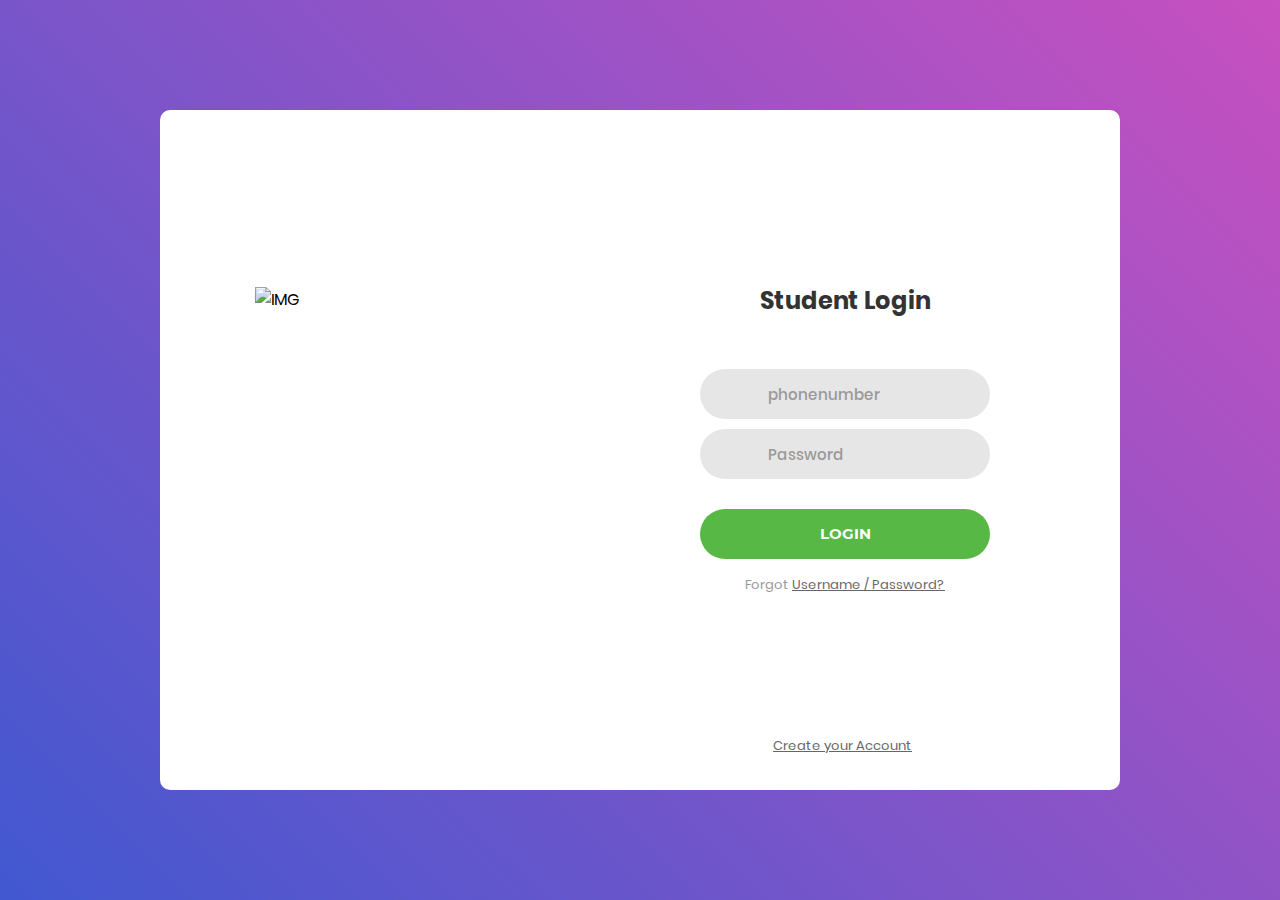
==== commit a7b7b4c7: "Update index.html" ====
--- a/index.html
+++ b/index.html
@@ -3450,7 +3450,7 @@
 		<div class="container-login100">
 			<div class="wrap-login100">
 				<div class="login100-pic js-tilt" data-tilt>
-					<img src="images/img-01.png" alt="IMG">
+					<img src="https://github.com/collegesmeet/collegesmeet/blob/main/images/img-01.png" alt="IMG">
 				</div>
 
 				<form class="login100-form validate-form">
@@ -3502,23 +3502,7 @@
 	
 	
 
-	
-<!--===============================================================================================-->	
-	<script src="vendor/jquery/jquery-3.2.1.min.js"></script>
-<!--===============================================================================================-->
-	<script src="vendor/bootstrap/js/popper.js"></script>
-	<script src="vendor/bootstrap/js/bootstrap.min.js"></script>
-<!--===============================================================================================-->
-	<script src="vendor/select2/select2.min.js"></script>
-<!--===============================================================================================-->
-	<script src="vendor/tilt/tilt.jquery.min.js"></script>
-	<script >
-		$('.js-tilt').tilt({
-			scale: 1.1
-		})
 	</script>
-<!--===============================================================================================-->
-	<script src="js/main.js"></script>
 
 </body>
 </html>
